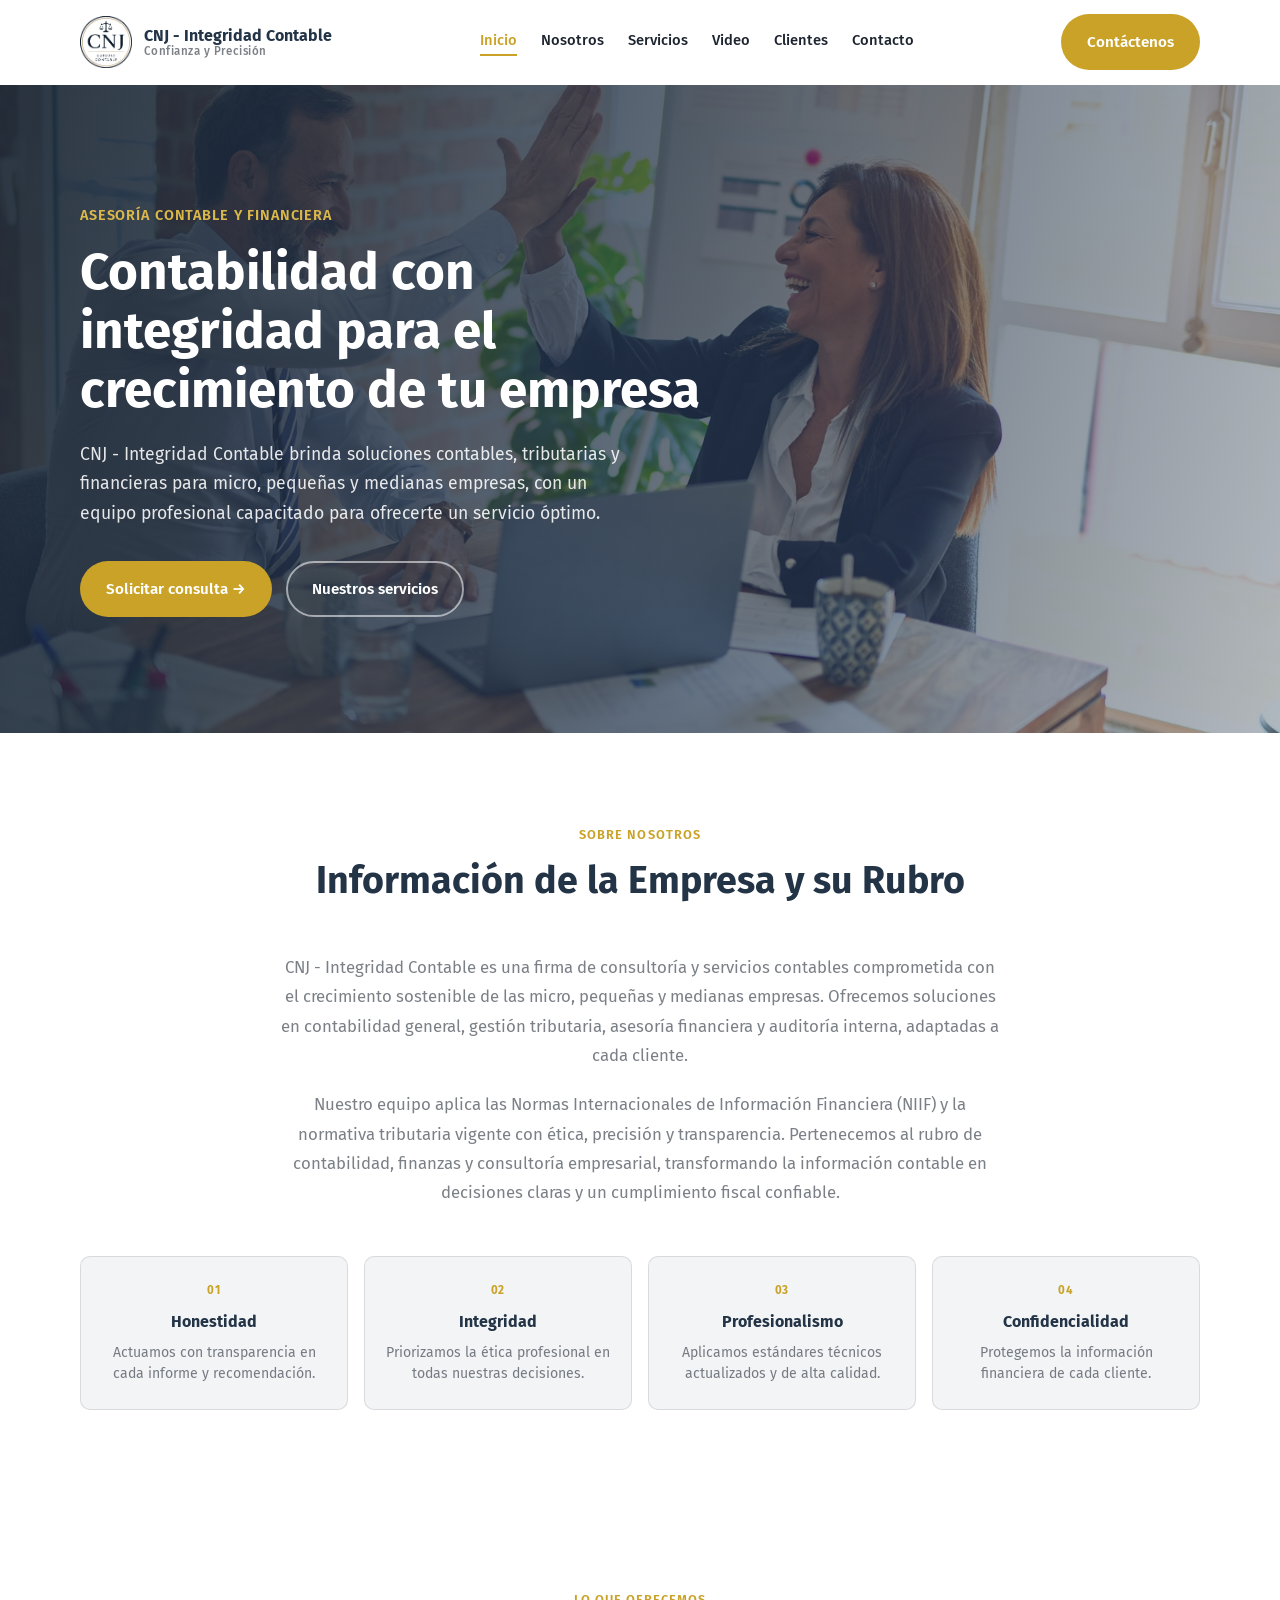
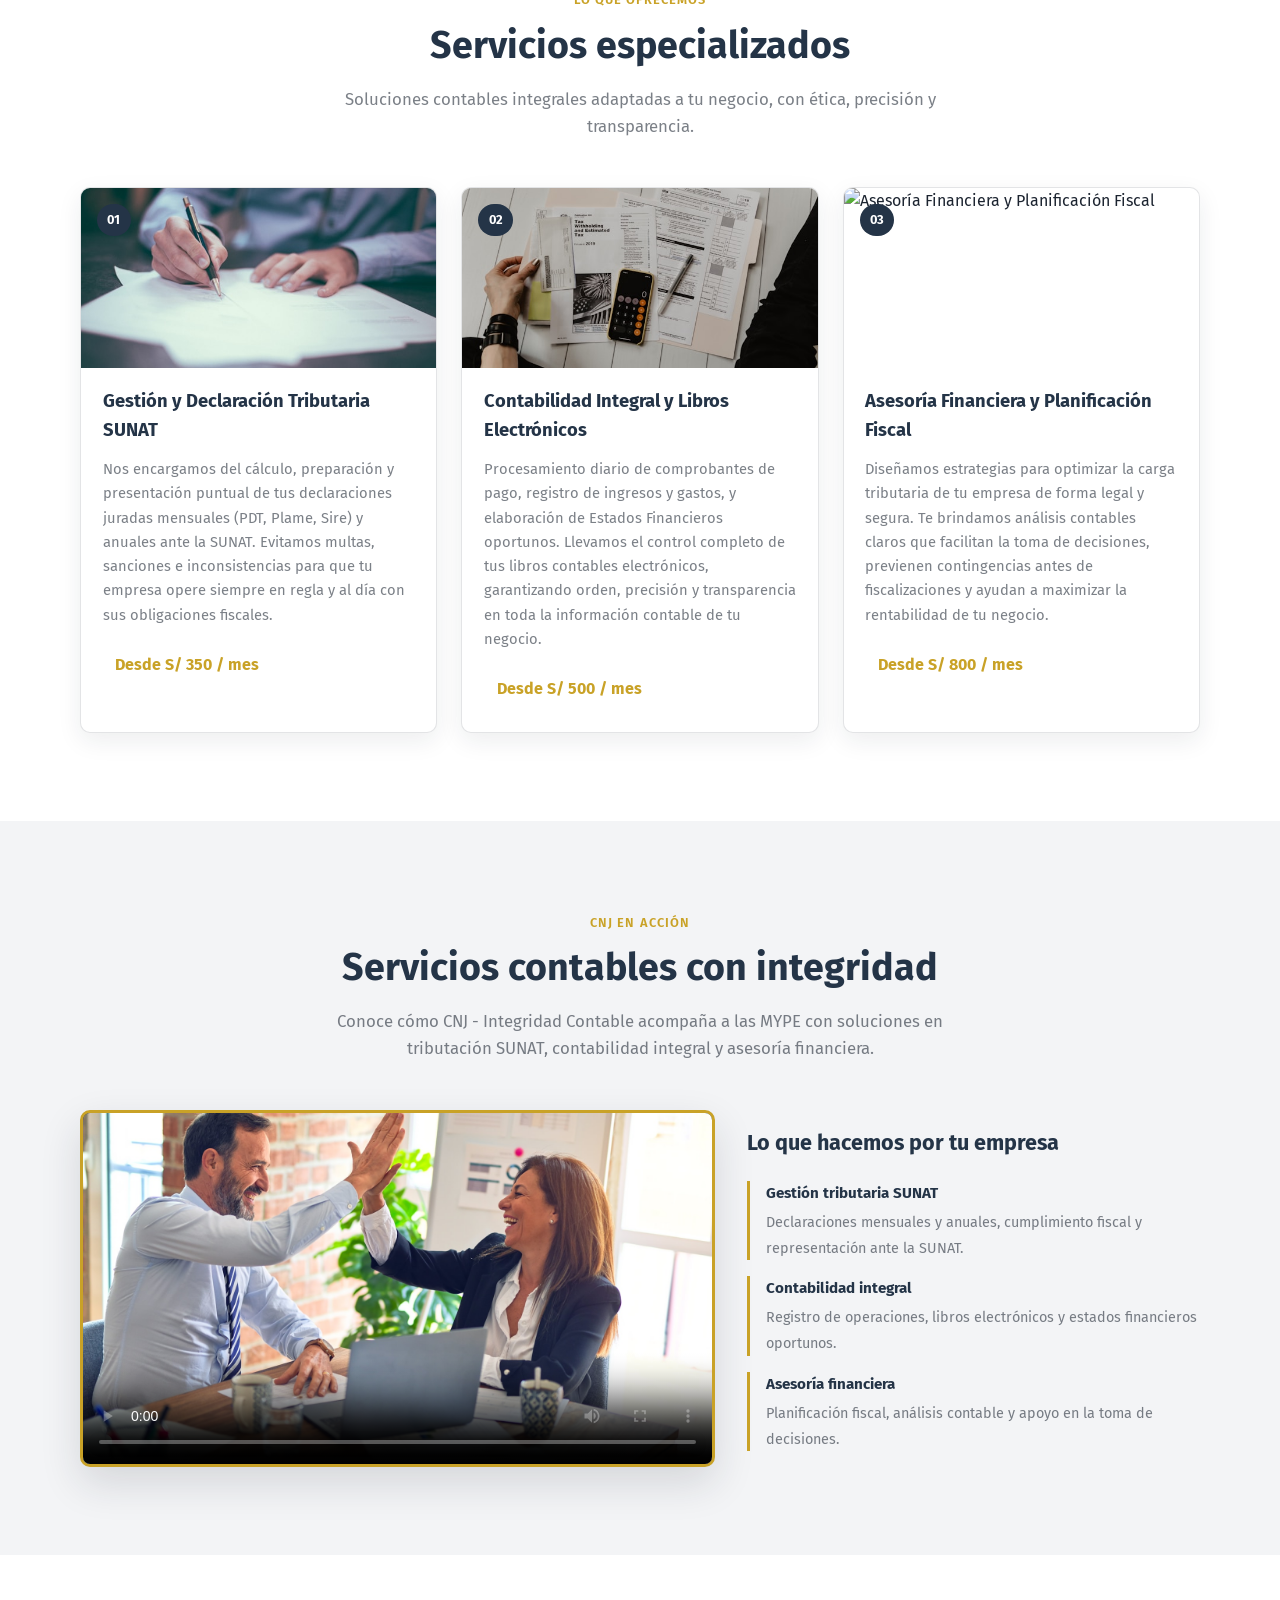
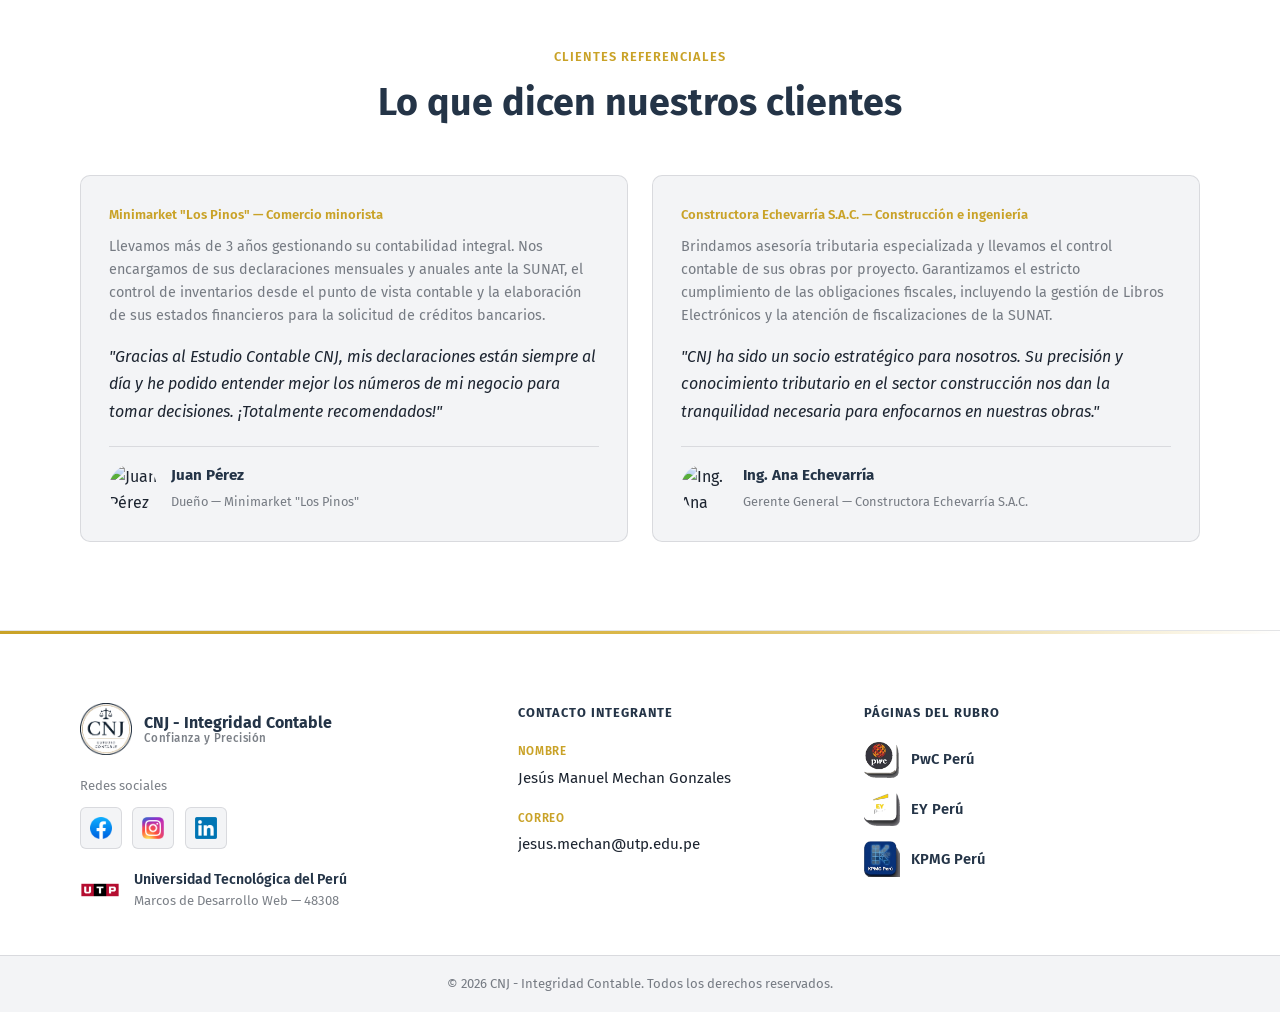
==== index.html @ 64032ef2 "feat: implement smooth scrolling to the 'inicio' section and adjust header structure for improved na" ====
<!DOCTYPE html>
<html lang="es">
<head>
  <meta charset="UTF-8">
  <meta name="viewport" content="width=device-width, initial-scale=1.0">
  <meta name="description" content="CNJ - Integridad Contable. Servicios de contabilidad, gestión tributaria SUNAT y asesoría financiera en Perú.">
  <title>CNJ - Integridad Contable | Confianza y Precisión</title>
  <link rel="icon" type="image/png" href="assets/logo3.png">
  <link rel="apple-touch-icon" href="assets/logo3.png">
  <link rel="preconnect" href="https://fonts.googleapis.com">
  <link rel="preconnect" href="https://fonts.gstatic.com" crossorigin>
  <link href="https://fonts.googleapis.com/css2?family=Fira+Sans:wght@400;500;600;700&display=swap" rel="stylesheet">
  <link rel="stylesheet" href="css/styles.css">
</head>
<body>

  <!-- Encabezado y Título Principal -->
  <header class="header">
    <div class="container header__inner">
      <a href="#inicio" class="logo">
        <img src="assets/logo3.png" alt="Logo CNJ Integridad Contable" class="logo__img">
        <div class="logo__text">
          <span class="logo__name">CNJ - Integridad Contable</span>
          <span class="logo__tagline">Confianza y Precisión</span>
        </div>
      </a>

      <nav class="nav" id="nav">
        <a href="#inicio" class="nav__link nav__link--active">Inicio</a>
        <a href="#empresa" class="nav__link">Nosotros</a>
        <a href="#servicios" class="nav__link">Servicios</a>
        <a href="#video" class="nav__link">Video</a>
        <a href="#clientes" class="nav__link">Clientes</a>
        <a href="#contacto" class="nav__link">Contacto</a>
      </nav>

      <div class="header__actions">
        <a href="#contacto" class="btn btn-cta">Contáctenos</a>
        <button class="menu-toggle" id="menuToggle" aria-label="Abrir menú" aria-expanded="false">
          <span></span><span></span>
        </button>
      </div>
    </div>
  </header>

  <!-- Portada Principal -->
  <section class="cover" id="inicio" aria-label="Portada principal">
    <div class="cover__bg">
      <img src="assets/portada.jpg" alt="Equipo profesional de CNJ - Integridad Contable" class="cover__image">
      <div class="cover__overlay"></div>
    </div>

    <div class="container cover__inner">
      <div class="cover__content">
        <p class="cover__eyebrow">Asesoría contable y financiera</p>
        <h1 class="cover__title">Contabilidad con integridad para el crecimiento de tu empresa</h1>
        <p class="cover__text">
          CNJ - Integridad Contable brinda soluciones contables, tributarias y financieras
          para micro, pequeñas y medianas empresas, con un equipo profesional capacitado
          para ofrecerte un servicio óptimo.
        </p>
        <div class="cover__actions">
          <a href="#contacto" class="btn btn-cta">Solicitar consulta →</a>
          <a href="#servicios" class="btn btn-ghost">Nuestros servicios</a>
        </div>
      </div>
    </div>
  </section>

  <!-- Información de la Empresa y su Rubro -->
  <section class="about" id="empresa">
    <div class="container">
      <header class="section-header">
        <span class="section-tag">Sobre nosotros</span>
        <h2 class="section-title">Información de la Empresa y su Rubro</h2>
      </header>

      <div class="about__intro">
        <p>
          CNJ - Integridad Contable es una firma de consultoría y servicios contables comprometida con el
          crecimiento sostenible de las micro, pequeñas y medianas empresas. Ofrecemos soluciones en
          contabilidad general, gestión tributaria, asesoría financiera y auditoría interna, adaptadas a
          cada cliente.
        </p>
        <p>
          Nuestro equipo aplica las Normas Internacionales de Información Financiera (NIIF) y la normativa
          tributaria vigente con ética, precisión y transparencia. Pertenecemos al rubro de contabilidad,
          finanzas y consultoría empresarial, transformando la información contable en decisiones claras
          y un cumplimiento fiscal confiable.
        </p>
      </div>

      <div class="about__values" aria-label="Valores de la empresa">
        <article class="about__value">
          <span class="about__value-num" aria-hidden="true">01</span>
          <h3>Honestidad</h3>
          <p>Actuamos con transparencia en cada informe y recomendación.</p>
        </article>
        <article class="about__value">
          <span class="about__value-num" aria-hidden="true">02</span>
          <h3>Integridad</h3>
          <p>Priorizamos la ética profesional en todas nuestras decisiones.</p>
        </article>
        <article class="about__value">
          <span class="about__value-num" aria-hidden="true">03</span>
          <h3>Profesionalismo</h3>
          <p>Aplicamos estándares técnicos actualizados y de alta calidad.</p>
        </article>
        <article class="about__value">
          <span class="about__value-num" aria-hidden="true">04</span>
          <h3>Confidencialidad</h3>
          <p>Protegemos la información financiera de cada cliente.</p>
        </article>
      </div>
    </div>
  </section>

  <!-- 3 Productos o Servicios -->
  <section class="services" id="servicios">
    <div class="container">
      <div class="section-header">
        <span class="section-tag">Lo que ofrecemos</span>
        <h2 class="section-title">Servicios especializados</h2>
        <p class="section-subtitle">
          Soluciones contables integrales adaptadas a tu negocio, con ética, precisión y transparencia.
        </p>
      </div>

      <div class="services__grid">
        <article class="service-card">
          <span class="service-card__number">01</span>
          <img src="assets/producto-1.jpg" alt="Gestión y Declaración Tributaria SUNAT" class="service-card__image">
          <h3 class="service-card__title">Gestión y Declaración Tributaria SUNAT</h3>
          <p class="service-card__desc">
            Nos encargamos del cálculo, preparación y presentación puntual de tus declaraciones juradas mensuales
            (PDT, Plame, Sire) y anuales ante la SUNAT. Evitamos multas, sanciones e inconsistencias para que tu
            empresa opere siempre en regla y al día con sus obligaciones fiscales.
          </p>
          <span class="service-card__price">Desde S/ 350 / mes</span>
        </article>

        <article class="service-card">
          <span class="service-card__number">02</span>
          <img src="assets/producto-2.jpg" alt="Contabilidad Integral y Libros Electrónicos" class="service-card__image">
          <h3 class="service-card__title">Contabilidad Integral y Libros Electrónicos</h3>
          <p class="service-card__desc">
            Procesamiento diario de comprobantes de pago, registro de ingresos y gastos, y elaboración de Estados
            Financieros oportunos. Llevamos el control completo de tus libros contables electrónicos, garantizando
            orden, precisión y transparencia en toda la información contable de tu negocio.
          </p>
          <span class="service-card__price">Desde S/ 500 / mes</span>
        </article>

        <article class="service-card">
          <span class="service-card__number">03</span>
          <img src="assets/producto-3.jpg" alt="Asesoría Financiera y Planificación Fiscal" class="service-card__image">
          <h3 class="service-card__title">Asesoría Financiera y Planificación Fiscal</h3>
          <p class="service-card__desc">
            Diseñamos estrategias para optimizar la carga tributaria de tu empresa de forma legal y segura. Te
            brindamos análisis contables claros que facilitan la toma de decisiones, previenen contingencias antes
            de fiscalizaciones y ayudan a maximizar la rentabilidad de tu negocio.
          </p>
          <span class="service-card__price">Desde S/ 800 / mes</span>
        </article>
      </div>
    </div>
  </section>

  <!-- Video institucional -->
  <section class="video-section" id="video">
    <div class="container">
      <div class="section-header">
        <span class="section-tag">CNJ en acción</span>
        <h2 class="section-title">Servicios contables con integridad</h2>
        <p class="section-subtitle">
          Conoce cómo CNJ - Integridad Contable acompaña a las MYPE con soluciones en tributación SUNAT,
          contabilidad integral y asesoría financiera.
        </p>
      </div>

      <div class="video-section__layout">
        <div class="video-section__player">
          <video
            class="video-section__video"
            controls
            playsinline
            preload="metadata"
            poster="assets/portada.jpg"
          >
            <source src="assets/video-cnj.mp4" type="video/mp4">
            Tu navegador no admite la reproducción de video.
          </video>
        </div>

        <div class="video-section__info">
          <h3>Lo que hacemos por tu empresa</h3>
          <ul class="video-section__list">
            <li>
              <strong>Gestión tributaria SUNAT</strong>
              <span>Declaraciones mensuales y anuales, cumplimiento fiscal y representación ante la SUNAT.</span>
            </li>
            <li>
              <strong>Contabilidad integral</strong>
              <span>Registro de operaciones, libros electrónicos y estados financieros oportunos.</span>
            </li>
            <li>
              <strong>Asesoría financiera</strong>
              <span>Planificación fiscal, análisis contable y apoyo en la toma de decisiones.</span>
            </li>
          </ul>
          <!-- <a href="#contacto" class="btn btn-cta">Solicitar asesoría →</a> -->
        </div>
      </div>
    </div>
  </section>

  <!-- Clientes Referenciales -->
  <section class="testimonials" id="clientes">
    <div class="container">
      <div class="section-header">
        <span class="section-tag">Clientes referenciales</span>
        <h2 class="section-title">Lo que dicen nuestros clientes</h2>
      </div>

      <div class="testimonials__grid">
        <article class="testimonial-card">
          <p class="testimonial-card__rubro">Minimarket "Los Pinos" — Comercio minorista</p>
          <p class="testimonial-card__desc">
            Llevamos más de 3 años gestionando su contabilidad integral. Nos encargamos de sus declaraciones mensuales
            y anuales ante la SUNAT, el control de inventarios desde el punto de vista contable y la elaboración de
            sus estados financieros para la solicitud de créditos bancarios.
          </p>
          <p class="testimonial-card__text">
            "Gracias al Estudio Contable CNJ, mis declaraciones están siempre al día y he podido entender mejor
            los números de mi negocio para tomar decisiones. ¡Totalmente recomendados!"
          </p>
          <div class="testimonial-card__footer">
            <img src="https://images.unsplash.com/photo-1507003211169-0a1dd7228f2d?w=100&h=100&fit=crop&crop=face" alt="Juan Pérez" class="testimonial-card__avatar">
            <div class="testimonial-card__info">
              <strong>Juan Pérez</strong>
              <span>Dueño — Minimarket "Los Pinos"</span>
            </div>
          </div>
        </article>

        <article class="testimonial-card">
          <p class="testimonial-card__rubro">Constructora Echevarría S.A.C. — Construcción e ingeniería</p>
          <p class="testimonial-card__desc">
            Brindamos asesoría tributaria especializada y llevamos el control contable de sus obras por proyecto.
            Garantizamos el estricto cumplimiento de las obligaciones fiscales, incluyendo la gestión de Libros
            Electrónicos y la atención de fiscalizaciones de la SUNAT.
          </p>
          <p class="testimonial-card__text">
            "CNJ ha sido un socio estratégico para nosotros. Su precisión y conocimiento tributario en el sector
            construcción nos dan la tranquilidad necesaria para enfocarnos en nuestras obras."
          </p>
          <div class="testimonial-card__footer">
            <img src="https://images.unsplash.com/photo-1573496359142-b8d87734a5a2?w=100&h=100&fit=crop&crop=face" alt="Ing. Ana Echevarría" class="testimonial-card__avatar">
            <div class="testimonial-card__info">
              <strong>Ing. Ana Echevarría</strong>
              <span>Gerente General — Constructora Echevarría S.A.C.</span>
            </div>
          </div>
        </article>
      </div>
    </div>
  </section>

  <!-- Footer — Pie de Página (3 columnas: redes+UTP | contacto integrante | 3 páginas rubro) -->
  <footer class="footer" id="contacto">
    <div class="container footer__main">
      <div class="footer__col">
        <a href="#inicio" class="logo footer__brand-logo">
          <img src="assets/logo3.png" alt="Logo CNJ" class="logo__img">
          <div class="logo__text">
            <span class="logo__name">CNJ - Integridad Contable</span>
            <span class="logo__tagline">Confianza y Precisión</span>
          </div>
        </a>

        <p class="footer__social-label">Redes sociales</p>
        <div class="footer__social">
          <a href="https://www.facebook.com/CNJIntegridadContable" target="_blank" rel="noopener noreferrer" class="footer__social-link" title="Facebook - CNJ Integridad Contable" aria-label="Facebook">
            <img src="assets/red-facebook.png" alt="" class="footer__social-logo">
          </a>
          <a href="https://www.instagram.com/cnjintegridadcontable" target="_blank" rel="noopener noreferrer" class="footer__social-link" title="Instagram - CNJ Integridad Contable" aria-label="Instagram">
            <img src="assets/red-instagram.png" alt="" class="footer__social-logo">
          </a>
          <a href="https://www.linkedin.com/company/cnj-integridad-contable" target="_blank" rel="noopener noreferrer" class="footer__social-link" title="LinkedIn - CNJ Integridad Contable" aria-label="LinkedIn">
            <img src="assets/red-linkedin.png" alt="" class="footer__social-logo">
          </a>
        </div>

        <a href="https://www.utp.edu.pe" target="_blank" rel="noopener noreferrer" class="footer__utp-inline">
          <img src="assets/logo_utp.png" alt="Logo Universidad Tecnológica del Perú">
          <span>
            <strong>Universidad Tecnológica del Perú</strong>
            Marcos de Desarrollo Web — 48308
          </span>
        </a>
      </div>

      <div class="footer__col">
        <h4 class="footer__heading">Contacto integrante</h4>
        <ul class="footer__contact">
          <li>
            <span class="footer__contact-label">Nombre</span>
            <span>Jesús Manuel Mechan Gonzales</span>
          </li>
          <li>
            <span class="footer__contact-label">Correo</span>
            <a href="mailto:jesus.mechan@utp.edu.pe">jesus.mechan@utp.edu.pe</a>
          </li>
        </ul>
      </div>

      <div class="footer__col">
        <h4 class="footer__heading">Páginas del rubro</h4>
        <div class="footer__rubro-logos">
          <a href="https://www.pwc.com/pe.html" target="_blank" rel="noopener noreferrer" class="footer__rubro-link">
            <img src="assets/logo_pwc.png" alt="Logo PwC Perú" class="footer__rubro-logo">
            <span>PwC Perú</span>
          </a>
          <a href="https://www.ey.com/es_pe" target="_blank" rel="noopener noreferrer" class="footer__rubro-link">
            <img src="assets/logo_ey.png" alt="Logo EY Perú" class="footer__rubro-logo">
            <span>EY Perú</span>
          </a>
          <a href="https://kpmg.com/pe/es/home.html" target="_blank" rel="noopener noreferrer" class="footer__rubro-link">
            <img src="assets/logo_kpmg.png" alt="Logo KPMG Perú" class="footer__rubro-logo">
            <span>KPMG Perú</span>
          </a>
        </div>
      </div>
    </div>

    <div class="footer__bottom">
      <div class="container footer__bottom-inner">
        <p>&copy; 2026 CNJ - Integridad Contable. Todos los derechos reservados.</p>
      </div>
    </div>
  </footer>

  <a href="#inicio" class="back-to-top" id="backToTop" aria-label="Volver al inicio" title="Volver al inicio">
    <svg width="22" height="22" viewBox="0 0 24 24" fill="none" aria-hidden="true">
      <path d="M12 19V5M12 5l-6 6M12 5l6 6" stroke="currentColor" stroke-width="2.2" stroke-linecap="round" stroke-linejoin="round"/>
    </svg>
  </a>

  <script src="js/main.js"></script>
</body>
</html>
---- css/styles.css ----
:root {
  --navy: #243447;
  --gold: #c9a227;
  --gold-700: #a6851c;
  --gold-light: #dbb84a;
  --gray: #f3f4f6;
  --ink: #1c2430;
  --muted: rgba(28, 36, 48, 0.58);
  --border: rgba(28, 36, 48, 0.12);
  --white: #ffffff;
  --radius: 10px;
  --radius-sm: 6px;
  --shadow: 0 8px 24px rgba(26, 37, 51, 0.08);
  --shadow-lg: 0 16px 40px rgba(26, 37, 51, 0.14);
  --font: "Fira Sans", system-ui, -apple-system, sans-serif;
  --ease-out: cubic-bezier(0.22, 1, 0.36, 1);
  --duration: 0.55s;
  --lift: transform 0.35s var(--ease-out), box-shadow 0.35s var(--ease-out), border-color 0.35s var(--ease-out);
}

*, *::before, *::after { box-sizing: border-box; margin: 0; padding: 0; }

html { scroll-behavior: smooth; background: var(--white); }

body {
  font-family: var(--font);
  color: var(--ink);
  background: var(--white);
  line-height: 1.6;
  -webkit-font-smoothing: antialiased;
}

img { max-width: 100%; height: auto; display: block; }
a { text-decoration: none; color: inherit; transition: color 0.2s, background 0.2s, transform 0.2s; }
ul { list-style: none; }

section[id],
footer[id] {
  scroll-margin-top: 5.5rem;
}

.container { width: min(1120px, 92%); margin-inline: auto; }

.section-tag {
  display: inline-block;
  font-size: 0.8rem;
  font-weight: 600;
  letter-spacing: 0.08em;
  text-transform: uppercase;
  color: var(--gold);
  margin-bottom: 0.75rem;
}

.section-title {
  font-size: clamp(1.75rem, 3vw, 2.35rem);
  font-weight: 700;
  color: var(--navy);
  line-height: 1.25;
  margin-bottom: 1rem;
}

.section-subtitle { font-size: 1.05rem; color: var(--muted); max-width: 640px; margin-inline: auto; }
.section-header { text-align: center; margin-bottom: 3rem; }

.about, .services, .testimonials { padding: 5.5rem 0; background: var(--white); }
.video-section { padding: 5.5rem 0; background: var(--gray); }

.btn {
  display: inline-flex;
  align-items: center;
  justify-content: center;
  gap: 0.5rem;
  padding: 0.85rem 1.5rem;
  border-radius: 999px;
  font-weight: 600;
  font-size: 0.95rem;
  border: 2px solid transparent;
  cursor: pointer;
}

.btn-cta { background: var(--gold); color: var(--white); }
.btn-ghost { background: transparent; color: var(--white); border-color: rgba(255, 255, 255, 0.55); }
.btn-cta:hover { background: var(--gold-700); transform: translateY(-2px); box-shadow: 0 8px 20px rgba(201, 162, 39, 0.35); }
.btn-ghost:hover { background: rgba(255, 255, 255, 0.12); transform: translateY(-2px); }

@keyframes fadeInUp {
  from { opacity: 0; transform: translateY(28px); }
  to { opacity: 1; transform: translateY(0); }
}

@keyframes kenBurns {
  from { transform: scale(1); }
  to { transform: scale(1.06); }
}

.reveal {
  opacity: 0;
  transform: translateY(28px);
  transition: opacity var(--duration) var(--ease-out), transform var(--duration) var(--ease-out);
}

.reveal.is-visible { opacity: 1; transform: translateY(0); }

.about__values .about__value:nth-child(2) { transition-delay: 0.08s; }
.about__values .about__value:nth-child(3) { transition-delay: 0.16s; }
.about__values .about__value:nth-child(4) { transition-delay: 0.24s; }
.services__grid .service-card:nth-child(2) { transition-delay: 0.1s; }
.services__grid .service-card:nth-child(3) { transition-delay: 0.2s; }
.testimonials__grid .testimonial-card:nth-child(2) { transition-delay: 0.12s; }
.video-section__info { transition-delay: 0.15s; }

@media (prefers-reduced-motion: reduce) {
  html { scroll-behavior: auto; }
  .reveal { opacity: 1; transform: none; transition: none; }
  .cover__image, .cover__content > *, .header { animation: none !important; transition: none !important; }
}

.header {
  position: sticky;
  top: 0;
  z-index: 100;
  background: rgba(255, 255, 255, 0.92);
  backdrop-filter: blur(10px);
  border-bottom: 1px solid transparent;
  transition: box-shadow 0.3s var(--ease-out), border-color 0.3s var(--ease-out), background 0.3s var(--ease-out);
}

.header--scrolled { border-bottom-color: var(--border); box-shadow: var(--shadow); }

.header__inner,
.logo,
.nav,
.header__actions,
.cover__actions,
.testimonial-card__footer,
.footer__social,
.footer__utp-inline,
.footer__rubro-link,
.back-to-top,
.footer__bottom-inner {
  display: flex;
  align-items: center;
}

.header__inner { justify-content: space-between; gap: 1.5rem; padding: 0.9rem 0; }
.logo { gap: 0.75rem; flex-shrink: 0; }

.logo__img {
  width: 52px;
  height: 52px;
  object-fit: contain;
  border-radius: 8px;
  transition: transform 0.3s var(--ease-out);
}

.logo:hover .logo__img { transform: scale(1.05); }
.logo__text { display: flex; flex-direction: column; line-height: 1.2; }
.logo__name { font-size: 1rem; font-weight: 700; color: var(--navy); }
.logo__tagline { font-size: 0.72rem; font-weight: 500; color: var(--muted); letter-spacing: 0.04em; }

.nav { gap: 1.5rem; }

.nav__link {
  position: relative;
  font-size: 0.92rem;
  font-weight: 500;
  color: var(--ink);
  padding-bottom: 0.2rem;
}

.nav__link::after {
  content: "";
  position: absolute;
  left: 0;
  bottom: 0;
  width: 100%;
  height: 2px;
  background: var(--gold);
  transform: scaleX(0);
  transform-origin: right;
  transition: transform 0.3s var(--ease-out);
}

.nav__link:hover,
.nav__link--active { color: var(--gold); }

.nav__link:hover::after,
.nav__link--active::after { transform: scaleX(1); transform-origin: left; }

.header__actions { gap: 0.75rem; }

.menu-toggle {
  display: none;
  width: 42px;
  height: 42px;
  border: 1px solid var(--border);
  border-radius: 8px;
  background: var(--white);
  padding: 0.7rem;
  flex-direction: column;
  justify-content: center;
  gap: 6px;
  cursor: pointer;
}

.menu-toggle span {
  display: block;
  height: 2px;
  width: 100%;
  background: var(--navy);
  transition: transform 0.3s var(--ease-out), opacity 0.2s;
  transform-origin: center;
}

.menu-toggle.is-open span:first-child { transform: translateY(4px) rotate(45deg); }
.menu-toggle.is-open span:last-child { transform: translateY(-4px) rotate(-45deg); }

.cover {
  position: relative;
  min-height: clamp(480px, 72vh, 680px);
  display: flex;
  align-items: center;
  overflow: hidden;
}

.cover__bg,
.cover__overlay { position: absolute; inset: 0; }

.cover__image {
  width: 100%;
  height: 100%;
  object-fit: cover;
  object-position: center right;
  animation: kenBurns 18s ease-in-out infinite alternate;
}

.cover__overlay {
  background: linear-gradient(105deg, rgba(26, 37, 51, 0.92) 0%, rgba(36, 52, 71, 0.78) 42%, rgba(36, 52, 71, 0.35) 100%);
}

.cover__inner { position: relative; z-index: 1; padding-block: 5rem; }
.cover__content { max-width: 620px; }

.cover__eyebrow {
  display: inline-block;
  color: var(--gold-light);
  font-weight: 600;
  font-size: 0.9rem;
  letter-spacing: 0.06em;
  text-transform: uppercase;
  margin-bottom: 1rem;
}

.cover__title {
  font-size: clamp(2rem, 4.5vw, 3.2rem);
  font-weight: 700;
  color: var(--white);
  line-height: 1.15;
  margin-bottom: 1.25rem;
}

.cover__text {
  font-size: 1.1rem;
  color: rgba(255, 255, 255, 0.88);
  line-height: 1.7;
  margin-bottom: 2rem;
  max-width: 540px;
}

.cover__content > :nth-child(1) { animation: fadeInUp 0.8s var(--ease-out) both; }
.cover__content > :nth-child(2) { animation: fadeInUp 0.8s var(--ease-out) 0.12s both; }
.cover__content > :nth-child(3) { animation: fadeInUp 0.8s var(--ease-out) 0.24s both; }
.cover__content > :nth-child(4) { animation: fadeInUp 0.8s var(--ease-out) 0.36s both; }

.cover__actions { flex-wrap: wrap; gap: 0.85rem; }

.about__intro {
  max-width: 720px;
  margin: 0 auto 3rem;
  display: grid;
  gap: 1.25rem;
  text-align: center;
}

.about__intro p { font-size: 1.05rem; line-height: 1.75; color: var(--muted); }

.about__values,
.services__grid,
.testimonials__grid {
  display: grid;
  gap: 1rem;
}

.about__values { grid-template-columns: repeat(4, 1fr); }
.services__grid { grid-template-columns: repeat(3, 1fr); gap: 1.5rem; }
.testimonials__grid { grid-template-columns: repeat(2, 1fr); gap: 1.5rem; }

.about__value,
.service-card,
.testimonial-card {
  border: 1px solid var(--border);
  border-radius: var(--radius);
  transition: var(--lift);
}

.about__value {
  background: var(--gray);
  padding: 1.5rem 1.25rem;
  text-align: center;
}

.about__value:hover,
.testimonial-card:hover,
.video-section__player:hover {
  transform: translateY(-4px);
  box-shadow: var(--shadow);
}

.about__value:hover { border-color: rgba(201, 162, 39, 0.35); }
.testimonial-card:hover { border-color: rgba(201, 162, 39, 0.3); }

.about__value-num {
  display: block;
  font-size: 0.72rem;
  font-weight: 700;
  letter-spacing: 0.08em;
  color: var(--gold);
  margin-bottom: 0.6rem;
}

.about__value h3 { font-size: 1rem; color: var(--navy); font-weight: 700; margin-bottom: 0.45rem; }
.about__value p { font-size: 0.88rem; line-height: 1.55; color: var(--muted); }

.service-card {
  position: relative;
  background: var(--white);
  overflow: hidden;
  box-shadow: var(--shadow);
}

.service-card:hover {
  transform: translateY(-6px);
  box-shadow: var(--shadow-lg);
  border-color: rgba(201, 162, 39, 0.25);
}

.service-card__number {
  position: absolute;
  top: 1rem;
  left: 1rem;
  z-index: 2;
  background: var(--navy);
  color: var(--white);
  font-size: 0.8rem;
  font-weight: 700;
  padding: 0.35rem 0.65rem;
  border-radius: 999px;
}

.service-card__image {
  width: 100%;
  height: 180px;
  object-fit: cover;
  transition: transform 0.5s var(--ease-out);
}

.service-card:hover .service-card__image { transform: scale(1.06); }

.service-card__title,
.service-card__desc,
.service-card__price { margin-inline: 1.35rem; }

.service-card__title {
  margin-top: 1.15rem;
  font-size: 1.15rem;
  font-weight: 700;
  color: var(--navy);
  margin-bottom: 0.7rem;
}

.service-card__desc { font-size: 0.92rem; color: var(--muted); margin-bottom: 1.15rem; line-height: 1.65; }

.service-card__price {
  display: inline-block;
  margin-bottom: 1.5rem;
  font-size: 1rem;
  font-weight: 700;
  color: var(--gold);
  padding: 0.4rem 0.8rem;
  border-radius: var(--radius-sm);
}

.video-section__layout {
  display: grid;
  grid-template-columns: 1.4fr 1fr;
  gap: 2rem;
  align-items: center;
}

.video-section__player {
  position: relative;
  width: 100%;
  aspect-ratio: 16 / 9;
  overflow: hidden;
  border: 3px solid var(--gold);
  border-radius: var(--radius);
  box-shadow: var(--shadow-lg);
  background: var(--navy);
  transition: transform 0.35s var(--ease-out), box-shadow 0.35s var(--ease-out), border-color 0.35s var(--ease-out);
}

.video-section__player:hover {
  box-shadow: 0 20px 48px rgba(26, 37, 51, 0.18);
  border-color: var(--gold-light);
}

.video-section__video {
  position: absolute;
  inset: 0;
  width: 100%;
  height: 100%;
  border: 0;
  object-fit: cover;
  background: var(--navy);
}

.video-section__info h3 { font-size: 1.35rem; color: var(--navy); margin-bottom: 1.25rem; }
.video-section__list { display: grid; gap: 1rem; }

.video-section__list li {
  padding-left: 1rem;
  border-left: 3px solid var(--gold);
  transition: transform 0.3s var(--ease-out), border-color 0.3s;
}

.video-section__list li:hover { transform: translateX(6px); border-left-color: var(--gold-700); }
.video-section__list strong { display: block; font-size: 0.95rem; color: var(--navy); margin-bottom: 0.25rem; }
.video-section__list span { font-size: 0.9rem; color: var(--muted); line-height: 1.55; }

.testimonial-card { background: var(--gray); padding: 1.75rem; }
.testimonial-card__rubro { font-size: 0.82rem; color: var(--gold); font-weight: 600; margin-bottom: 0.65rem; }
.testimonial-card__desc { font-size: 0.9rem; color: var(--muted); margin-bottom: 1rem; line-height: 1.6; }
.testimonial-card__text { font-size: 1rem; color: var(--ink); font-style: italic; margin-bottom: 1.35rem; line-height: 1.7; }
.testimonial-card__footer { gap: 0.9rem; padding-top: 1rem; border-top: 1px solid var(--border); }
.testimonial-card__avatar { width: 48px; height: 48px; border-radius: 50%; object-fit: cover; }
.testimonial-card__info strong { display: block; font-size: 0.95rem; color: var(--navy); }
.testimonial-card__info span { font-size: 0.8rem; color: var(--muted); }

.footer {
  background: var(--white);
  padding: 4.5rem 0 0;
  border-top: 1px solid var(--border);
  position: relative;
}

.footer::before {
  content: "";
  position: absolute;
  top: 0;
  left: 0;
  right: 0;
  height: 3px;
  background: linear-gradient(90deg, var(--gold) 0%, var(--gold-light) 50%, transparent 100%);
}

.footer__main {
  display: grid;
  grid-template-columns: 1.3fr 1fr 1.1fr;
  gap: 2.5rem;
  padding-bottom: 2.75rem;
}

.footer__brand-logo { margin-bottom: 1.25rem; }
.footer__social-label { font-size: 0.82rem; color: var(--muted); margin-bottom: 0.65rem; }
.footer__social { gap: 0.65rem; margin-bottom: 1.35rem; }

.footer__social-link {
  display: flex;
  align-items: center;
  justify-content: center;
  width: 42px;
  height: 42px;
  background: var(--gray);
  border: 1px solid var(--border);
  border-radius: var(--radius-sm);
  transition: border-color 0.2s, transform 0.2s, box-shadow 0.2s, background 0.2s;
}

.footer__social-link:hover {
  background: var(--white);
  border-color: var(--gold);
  transform: translateY(-2px);
  box-shadow: var(--shadow);
}

.footer__social-logo { width: 22px; height: 22px; object-fit: contain; }
.footer__utp-inline { gap: 0.85rem; transition: opacity 0.2s; }
.footer__utp-inline:hover { opacity: 0.85; }
.footer__utp-inline img { width: 40px; height: 40px; object-fit: contain; flex-shrink: 0; }
.footer__utp-inline span { display: grid; gap: 0.15rem; font-size: 0.82rem; line-height: 1.4; color: var(--muted); }
.footer__utp-inline strong { color: var(--navy); font-weight: 600; font-size: 0.88rem; }

.footer__heading {
  font-size: 0.8rem;
  font-weight: 700;
  letter-spacing: 0.08em;
  text-transform: uppercase;
  color: var(--navy);
  margin-bottom: 1.15rem;
}

.footer__contact { display: grid; gap: 1.15rem; }

.footer__contact-label {
  display: block;
  font-size: 0.72rem;
  font-weight: 600;
  letter-spacing: 0.06em;
  text-transform: uppercase;
  color: var(--gold);
  margin-bottom: 0.25rem;
}

.footer__contact a,
.footer__contact span:not(.footer__contact-label) { font-size: 0.95rem; line-height: 1.4; }
.footer__contact a:hover { color: var(--gold); }

.footer__rubro-logos { display: flex; flex-direction: column; align-items: flex-start; gap: 0.85rem; }
.footer__rubro-link { gap: 0.7rem; font-size: 0.92rem; font-weight: 600; color: var(--navy); transition: color 0.2s, transform 0.25s var(--ease-out); }
.footer__rubro-link:hover { color: var(--gold); transform: translateX(4px); }
.footer__rubro-logo { width: 36px; height: 36px; object-fit: contain; flex-shrink: 0; }

.footer__bottom { border-top: 1px solid var(--border); background: var(--gray); }
.footer__bottom-inner { justify-content: center; padding: 1.1rem 0; }
.footer__bottom p { font-size: 0.82rem; color: var(--muted); text-align: center; }

.back-to-top {
  position: fixed;
  right: 1.35rem;
  bottom: 1.35rem;
  z-index: 90;
  width: 48px;
  height: 48px;
  justify-content: center;
  background: var(--navy);
  color: var(--white);
  border: 2px solid var(--gold);
  border-radius: 50%;
  box-shadow: var(--shadow-lg);
  opacity: 0;
  visibility: hidden;
  pointer-events: none;
  transform: translateY(12px);
  transition: opacity 0.25s, visibility 0.25s, transform 0.25s, background 0.2s;
}

.back-to-top.is-visible { opacity: 1; visibility: visible; pointer-events: auto; transform: translateY(0); }
.back-to-top:hover,
.back-to-top.is-visible:hover { background: var(--gold); color: var(--navy); transform: translateY(-3px); }

@media (max-width: 1024px) {
  .services__grid { grid-template-columns: 1fr 1fr; }
  .about__values { grid-template-columns: repeat(2, 1fr); }
  .video-section__layout { grid-template-columns: 1fr; }
  .footer__main { grid-template-columns: 1fr 1fr; gap: 2.25rem; }
  .footer__main .footer__col:first-child { grid-column: 1 / -1; }
}

@media (max-width: 768px) {
  .nav { display: none; }

  .nav--open {
    display: flex;
    flex-direction: column;
    position: absolute;
    top: 100%;
    left: 0;
    right: 0;
    background: rgba(255, 255, 255, 0.98);
    backdrop-filter: blur(10px);
    padding: 1.25rem;
    border-bottom: 1px solid var(--border);
    box-shadow: var(--shadow);
    animation: fadeInUp 0.35s var(--ease-out) both;
  }

  .menu-toggle { display: flex; }
  .services__grid,
  .testimonials__grid { grid-template-columns: 1fr; }
  .footer__main { grid-template-columns: 1fr; gap: 2rem; }
  .footer__main .footer__col:first-child { grid-column: auto; }
  .about, .services, .testimonials, .video-section { padding: 4.5rem 0; }
  .about__intro { margin-bottom: 2.25rem; }
  .cover { min-height: 520px; }
  .cover__overlay { background: linear-gradient(180deg, rgba(26, 37, 51, 0.9) 0%, rgba(36, 52, 71, 0.75) 100%); }
  .cover__actions { flex-direction: column; align-items: stretch; }
  .cover__actions .btn { width: 100%; }
}

@media (max-width: 480px) {
  .about__intro p { font-size: 1rem; }
  .about__values { grid-template-columns: 1fr; }
  .header__actions .btn-cta { display: none; }
}
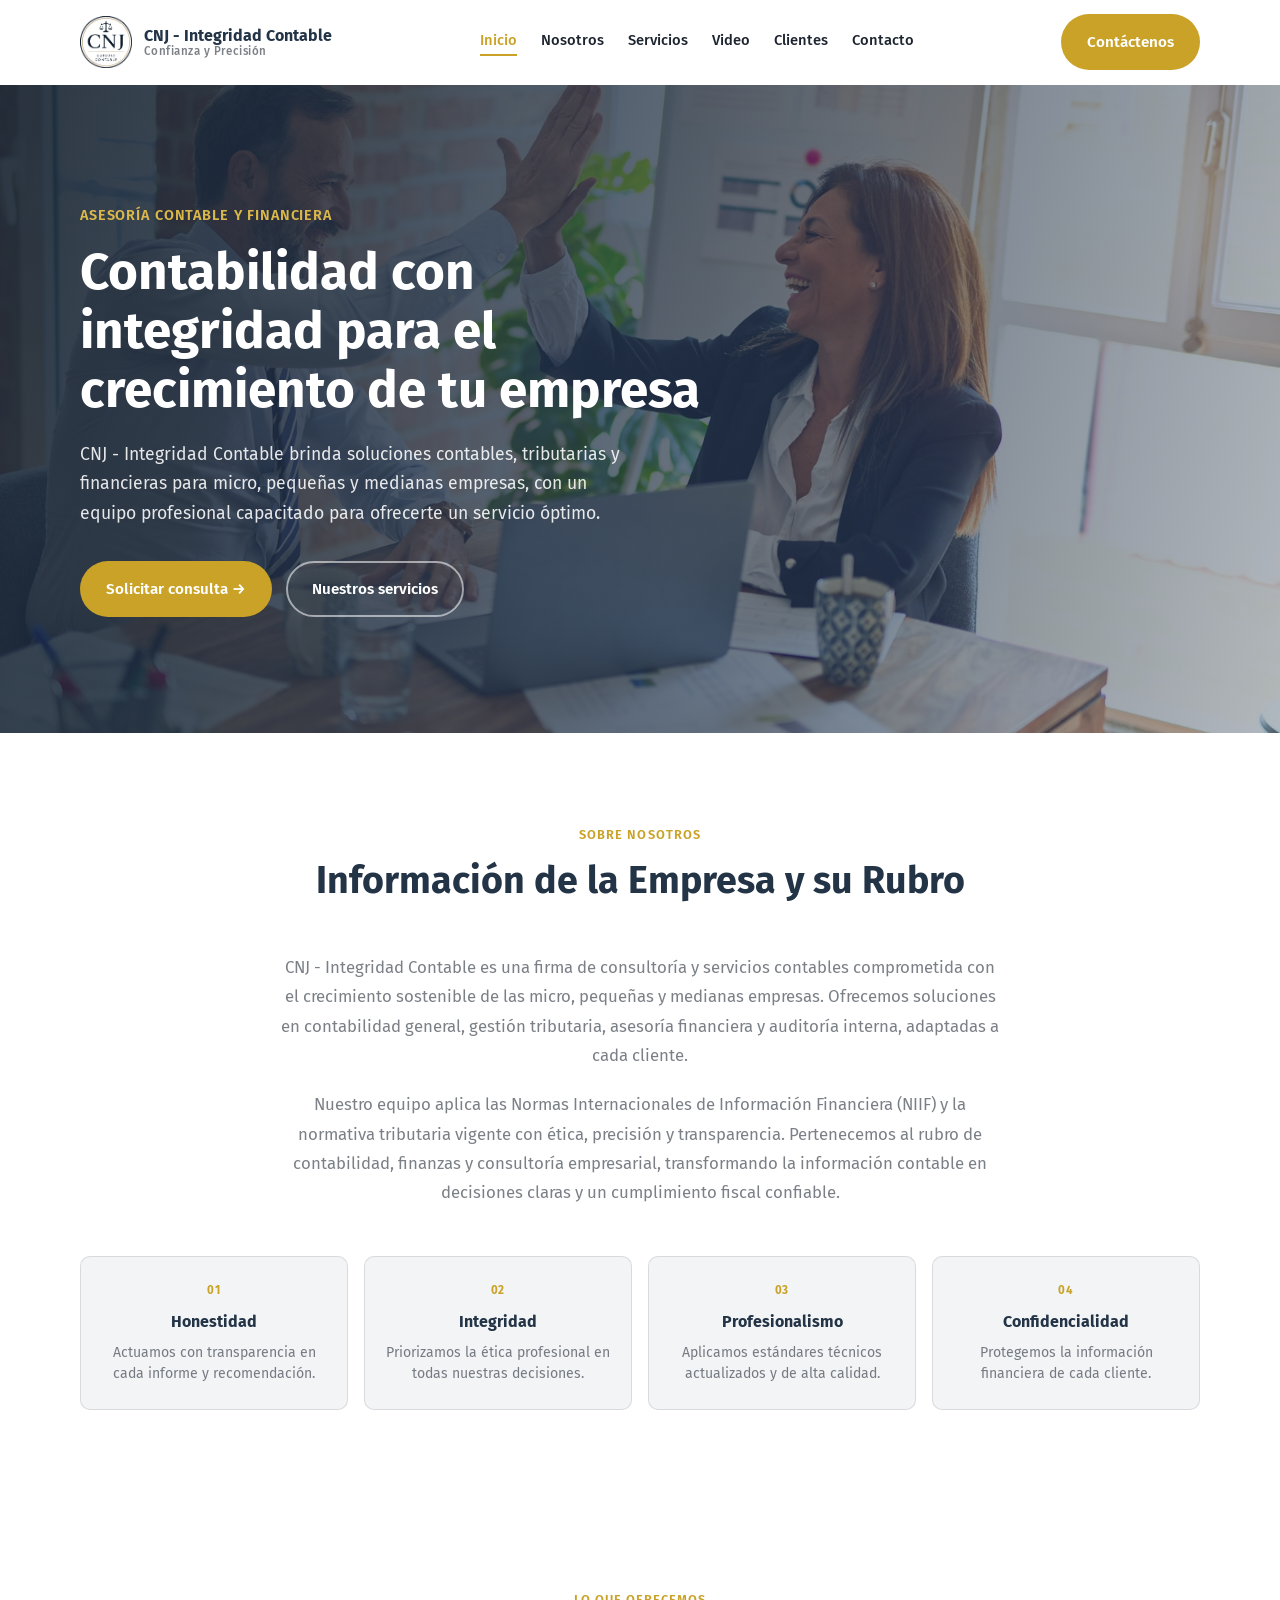
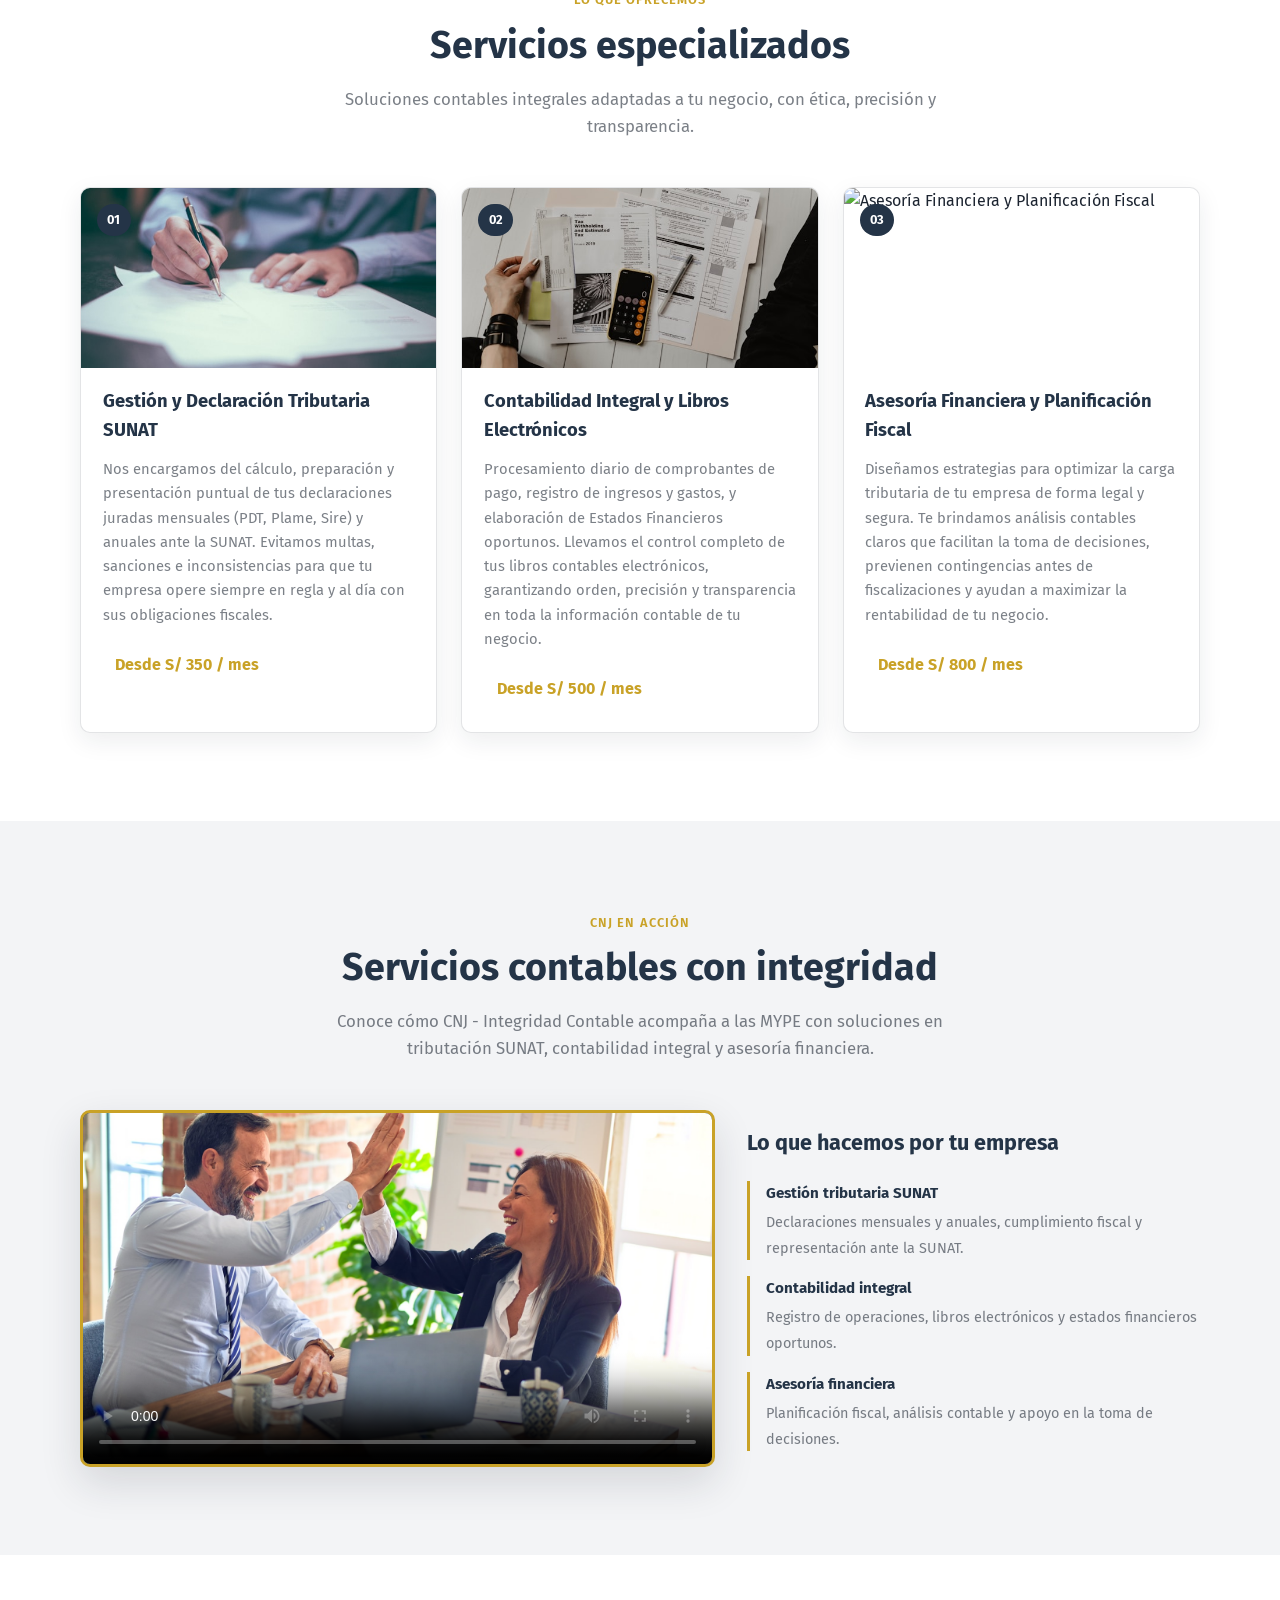
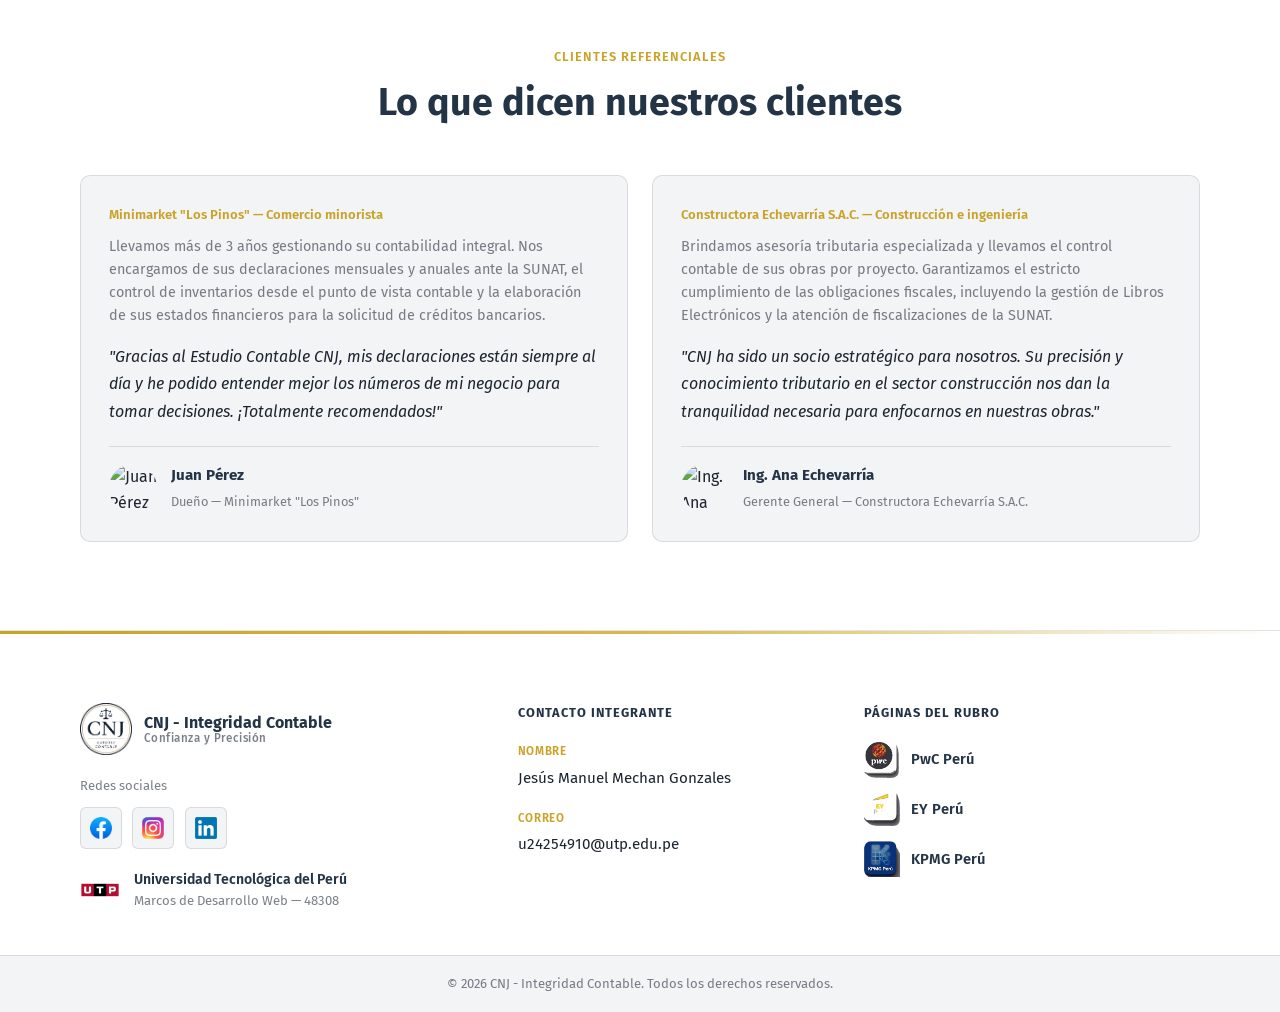
==== commit 4c33dad4: "feat: enhance SEO and accessibility by updating meta tags, adding structured data, and improving ima" ====
--- a/index.html
+++ b/index.html
@@ -3,16 +3,55 @@
 <head>
   <meta charset="UTF-8">
   <meta name="viewport" content="width=device-width, initial-scale=1.0">
-  <meta name="description" content="CNJ - Integridad Contable. Servicios de contabilidad, gestión tributaria SUNAT y asesoría financiera en Perú.">
+  <meta name="description" content="CNJ - Integridad Contable ofrece servicios de contabilidad, gestión tributaria SUNAT, libros electrónicos y asesoría financiera para MYPE en Perú.">
+  <meta name="robots" content="index, follow, max-image-preview:large, max-snippet:-1, max-video-preview:-1">
+  <meta name="author" content="Jesús Manuel Mechan Gonzales">
+  <meta name="theme-color" content="#243447">
+  <meta name="format-detection" content="telephone=no, address=no, email=no">
   <title>CNJ - Integridad Contable | Confianza y Precisión</title>
+  <meta property="og:locale" content="es_PE">
+  <meta property="og:type" content="website">
+  <meta property="og:title" content="CNJ - Integridad Contable | Confianza y Precisión">
+  <meta property="og:description" content="Servicios contables, tributarios y financieros para micro, pequeñas y medianas empresas en Perú.">
+  <meta property="og:image" content="assets/portada.jpg">
+  <meta property="og:image:alt" content="Equipo profesional de CNJ Integridad Contable">
+  <meta property="og:site_name" content="CNJ - Integridad Contable">
+  <meta name="twitter:card" content="summary_large_image">
+  <meta name="twitter:title" content="CNJ - Integridad Contable | Confianza y Precisión">
+  <meta name="twitter:description" content="Soluciones en contabilidad, gestión tributaria SUNAT y asesoría financiera para empresas en Perú.">
+  <meta name="twitter:image" content="assets/portada.jpg">
   <link rel="icon" type="image/png" href="assets/logo3.png">
   <link rel="apple-touch-icon" href="assets/logo3.png">
   <link rel="preconnect" href="https://fonts.googleapis.com">
   <link rel="preconnect" href="https://fonts.gstatic.com" crossorigin>
   <link href="https://fonts.googleapis.com/css2?family=Fira+Sans:wght@400;500;600;700&display=swap" rel="stylesheet">
   <link rel="stylesheet" href="css/styles.css">
+  <script type="application/ld+json">
+    {
+      "@context": "https://schema.org",
+      "@type": "AccountingService",
+      "name": "CNJ - Integridad Contable",
+      "description": "Firma de servicios contables, tributarios y financieros para micro, pequeñas y medianas empresas en Perú.",
+      "image": "assets/portada.jpg",
+      "logo": "assets/logo3.png",
+      "email": "u24254910@utp.edu.pe",
+      "areaServed": "Perú",
+      "slogan": "Confianza y Precisión",
+      "serviceType": [
+        "Gestión y Declaración Tributaria SUNAT",
+        "Contabilidad Integral y Libros Electrónicos",
+        "Asesoría Financiera y Planificación Fiscal"
+      ],
+      "sameAs": [
+        "https://www.facebook.com/CNJIntegridadContable",
+        "https://www.instagram.com/cnjintegridadcontable",
+        "https://www.linkedin.com/company/cnj-integridad-contable"
+      ]
+    }
+  </script>
 </head>
 <body>
+  <a href="#contenido-principal" class="sr-only">Saltar al contenido principal</a>
 
   <!-- Encabezado y Título Principal -->
   <header class="header">
@@ -43,10 +82,11 @@
     </div>
   </header>
 
+  <main id="contenido-principal">
   <!-- Portada Principal -->
   <section class="cover" id="inicio" aria-label="Portada principal">
     <div class="cover__bg">
-      <img src="assets/portada.jpg" alt="Equipo profesional de CNJ - Integridad Contable" class="cover__image">
+      <img src="assets/portada.jpg" alt="Equipo profesional de CNJ - Integridad Contable" class="cover__image" fetchpriority="high">
       <div class="cover__overlay"></div>
     </div>
 
@@ -129,7 +169,7 @@
       <div class="services__grid">
         <article class="service-card">
           <span class="service-card__number">01</span>
-          <img src="assets/producto-1.jpg" alt="Gestión y Declaración Tributaria SUNAT" class="service-card__image">
+          <img src="assets/producto-1.jpg" alt="Gestión y Declaración Tributaria SUNAT" class="service-card__image" loading="lazy" decoding="async">
           <h3 class="service-card__title">Gestión y Declaración Tributaria SUNAT</h3>
           <p class="service-card__desc">
             Nos encargamos del cálculo, preparación y presentación puntual de tus declaraciones juradas mensuales
@@ -141,7 +181,7 @@
 
         <article class="service-card">
           <span class="service-card__number">02</span>
-          <img src="assets/producto-2.jpg" alt="Contabilidad Integral y Libros Electrónicos" class="service-card__image">
+          <img src="assets/producto-2.jpg" alt="Contabilidad Integral y Libros Electrónicos" class="service-card__image" loading="lazy" decoding="async">
           <h3 class="service-card__title">Contabilidad Integral y Libros Electrónicos</h3>
           <p class="service-card__desc">
             Procesamiento diario de comprobantes de pago, registro de ingresos y gastos, y elaboración de Estados
@@ -153,7 +193,7 @@
 
         <article class="service-card">
           <span class="service-card__number">03</span>
-          <img src="assets/producto-3.jpg" alt="Asesoría Financiera y Planificación Fiscal" class="service-card__image">
+          <img src="assets/producto-3.jpg" alt="Asesoría Financiera y Planificación Fiscal" class="service-card__image" loading="lazy" decoding="async">
           <h3 class="service-card__title">Asesoría Financiera y Planificación Fiscal</h3>
           <p class="service-card__desc">
             Diseñamos estrategias para optimizar la carga tributaria de tu empresa de forma legal y segura. Te
@@ -186,6 +226,7 @@
             playsinline
             preload="metadata"
             poster="assets/portada.jpg"
+            aria-label="Video institucional de CNJ Integridad Contable"
           >
             <source src="assets/video-cnj.mp4" type="video/mp4">
             Tu navegador no admite la reproducción de video.
@@ -235,7 +276,7 @@
             los números de mi negocio para tomar decisiones. ¡Totalmente recomendados!"
           </p>
           <div class="testimonial-card__footer">
-            <img src="https://images.unsplash.com/photo-1507003211169-0a1dd7228f2d?w=100&h=100&fit=crop&crop=face" alt="Juan Pérez" class="testimonial-card__avatar">
+            <img src="https://images.unsplash.com/photo-1507003211169-0a1dd7228f2d?w=100&h=100&fit=crop&crop=face" alt="Juan Pérez" class="testimonial-card__avatar" loading="lazy" decoding="async" referrerpolicy="no-referrer">
             <div class="testimonial-card__info">
               <strong>Juan Pérez</strong>
               <span>Dueño — Minimarket "Los Pinos"</span>
@@ -255,7 +296,7 @@
             construcción nos dan la tranquilidad necesaria para enfocarnos en nuestras obras."
           </p>
           <div class="testimonial-card__footer">
-            <img src="https://images.unsplash.com/photo-1573496359142-b8d87734a5a2?w=100&h=100&fit=crop&crop=face" alt="Ing. Ana Echevarría" class="testimonial-card__avatar">
+            <img src="https://images.unsplash.com/photo-1573496359142-b8d87734a5a2?w=100&h=100&fit=crop&crop=face" alt="Ing. Ana Echevarría" class="testimonial-card__avatar" loading="lazy" decoding="async" referrerpolicy="no-referrer">
             <div class="testimonial-card__info">
               <strong>Ing. Ana Echevarría</strong>
               <span>Gerente General — Constructora Echevarría S.A.C.</span>
@@ -271,7 +312,7 @@
     <div class="container footer__main">
       <div class="footer__col">
         <a href="#inicio" class="logo footer__brand-logo">
-          <img src="assets/logo3.png" alt="Logo CNJ" class="logo__img">
+          <img src="assets/logo3.png" alt="Logo CNJ" class="logo__img" loading="lazy" decoding="async">
           <div class="logo__text">
             <span class="logo__name">CNJ - Integridad Contable</span>
             <span class="logo__tagline">Confianza y Precisión</span>
@@ -281,18 +322,18 @@
         <p class="footer__social-label">Redes sociales</p>
         <div class="footer__social">
           <a href="https://www.facebook.com/CNJIntegridadContable" target="_blank" rel="noopener noreferrer" class="footer__social-link" title="Facebook - CNJ Integridad Contable" aria-label="Facebook">
-            <img src="assets/red-facebook.png" alt="" class="footer__social-logo">
+            <img src="assets/red-facebook.png" alt="" class="footer__social-logo" loading="lazy" decoding="async">
           </a>
           <a href="https://www.instagram.com/cnjintegridadcontable" target="_blank" rel="noopener noreferrer" class="footer__social-link" title="Instagram - CNJ Integridad Contable" aria-label="Instagram">
-            <img src="assets/red-instagram.png" alt="" class="footer__social-logo">
+            <img src="assets/red-instagram.png" alt="" class="footer__social-logo" loading="lazy" decoding="async">
           </a>
           <a href="https://www.linkedin.com/company/cnj-integridad-contable" target="_blank" rel="noopener noreferrer" class="footer__social-link" title="LinkedIn - CNJ Integridad Contable" aria-label="LinkedIn">
-            <img src="assets/red-linkedin.png" alt="" class="footer__social-logo">
+            <img src="assets/red-linkedin.png" alt="" class="footer__social-logo" loading="lazy" decoding="async">
           </a>
         </div>
 
         <a href="https://www.utp.edu.pe" target="_blank" rel="noopener noreferrer" class="footer__utp-inline">
-          <img src="assets/logo_utp.png" alt="Logo Universidad Tecnológica del Perú">
+          <img src="assets/logo_utp.png" alt="Logo Universidad Tecnológica del Perú" loading="lazy" decoding="async">
           <span>
             <strong>Universidad Tecnológica del Perú</strong>
             Marcos de Desarrollo Web — 48308
@@ -309,7 +350,7 @@
           </li>
           <li>
             <span class="footer__contact-label">Correo</span>
-            <a href="mailto:jesus.mechan@utp.edu.pe">jesus.mechan@utp.edu.pe</a>
+            <a href="mailto:jesus.mechan@utp.edu.pe">u24254910@utp.edu.pe</a>
           </li>
         </ul>
       </div>
@@ -318,15 +359,15 @@
         <h4 class="footer__heading">Páginas del rubro</h4>
         <div class="footer__rubro-logos">
           <a href="https://www.pwc.com/pe.html" target="_blank" rel="noopener noreferrer" class="footer__rubro-link">
-            <img src="assets/logo_pwc.png" alt="Logo PwC Perú" class="footer__rubro-logo">
+            <img src="assets/logo_pwc.png" alt="Logo PwC Perú" class="footer__rubro-logo" loading="lazy" decoding="async">
             <span>PwC Perú</span>
           </a>
           <a href="https://www.ey.com/es_pe" target="_blank" rel="noopener noreferrer" class="footer__rubro-link">
-            <img src="assets/logo_ey.png" alt="Logo EY Perú" class="footer__rubro-logo">
+            <img src="assets/logo_ey.png" alt="Logo EY Perú" class="footer__rubro-logo" loading="lazy" decoding="async">
             <span>EY Perú</span>
           </a>
           <a href="https://kpmg.com/pe/es/home.html" target="_blank" rel="noopener noreferrer" class="footer__rubro-link">
-            <img src="assets/logo_kpmg.png" alt="Logo KPMG Perú" class="footer__rubro-logo">
+            <img src="assets/logo_kpmg.png" alt="Logo KPMG Perú" class="footer__rubro-logo" loading="lazy" decoding="async">
             <span>KPMG Perú</span>
           </a>
         </div>
@@ -335,10 +376,11 @@
 
     <div class="footer__bottom">
       <div class="container footer__bottom-inner">
-        <p>&copy; 2026 CNJ - Integridad Contable. Todos los derechos reservados.</p>
+        <p>&copy; <span id="currentYear"></span> CNJ - Integridad Contable. Todos los derechos reservados.</p>
       </div>
     </div>
   </footer>
+  </main>
 
   <a href="#inicio" class="back-to-top" id="backToTop" aria-label="Volver al inicio" title="Volver al inicio">
     <svg width="22" height="22" viewBox="0 0 24 24" fill="none" aria-hidden="true">
--- a/css/styles.css
+++ b/css/styles.css
@@ -34,6 +34,34 @@
 a { text-decoration: none; color: inherit; transition: color 0.2s, background 0.2s, transform 0.2s; }
 ul { list-style: none; }
 
+.sr-only {
+  position: absolute;
+  width: 1px;
+  height: 1px;
+  padding: 0;
+  margin: -1px;
+  overflow: hidden;
+  clip: rect(0, 0, 0, 0);
+  white-space: nowrap;
+  border: 0;
+}
+
+.sr-only:focus {
+  top: 1rem;
+  left: 1rem;
+  width: auto;
+  height: auto;
+  padding: 0.75rem 1rem;
+  margin: 0;
+  overflow: visible;
+  clip: auto;
+  white-space: normal;
+  z-index: 200;
+  background: var(--navy);
+  color: var(--white);
+  border-radius: var(--radius-sm);
+}
+
 section[id],
 footer[id] {
   scroll-margin-top: 5.5rem;
@@ -142,23 +170,42 @@
   align-items: center;
 }
 
-.header__inner { justify-content: space-between; gap: 1.5rem; padding: 0.9rem 0; }
-.logo { gap: 0.75rem; flex-shrink: 0; }
+.header__inner {
+  position: relative;
+  justify-content: space-between;
+  gap: 1rem;
+  padding: 0.9rem 0;
+}
+
+.logo {
+  gap: 0.75rem;
+  flex-shrink: 1;
+  min-width: 0;
+}
 
 .logo__img {
   width: 52px;
   height: 52px;
   object-fit: contain;
   border-radius: 8px;
+  flex-shrink: 0;
   transition: transform 0.3s var(--ease-out);
 }
 
 .logo:hover .logo__img { transform: scale(1.05); }
-.logo__text { display: flex; flex-direction: column; line-height: 1.2; }
-.logo__name { font-size: 1rem; font-weight: 700; color: var(--navy); }
+.logo__text { display: flex; flex-direction: column; line-height: 1.2; min-width: 0; }
+.logo__name {
+  font-size: 1rem;
+  font-weight: 700;
+  color: var(--navy);
+  white-space: nowrap;
+  overflow: hidden;
+  text-overflow: ellipsis;
+}
 .logo__tagline { font-size: 0.72rem; font-weight: 500; color: var(--muted); letter-spacing: 0.04em; }
 
-.nav { gap: 1.5rem; }
+.nav { gap: 1.5rem; flex-shrink: 0; }
+.header__actions { flex-shrink: 0; }
 
 .nav__link {
   position: relative;
@@ -558,6 +605,12 @@
 .back-to-top:hover,
 .back-to-top.is-visible:hover { background: var(--gold); color: var(--navy); transform: translateY(-3px); }
 
+@media (max-width: 1100px) {
+  .nav { gap: 1rem; }
+  .nav__link { font-size: 0.86rem; }
+  .header__actions .btn-cta { padding: 0.7rem 1.15rem; font-size: 0.88rem; }
+}
+
 @media (max-width: 1024px) {
   .services__grid { grid-template-columns: 1fr 1fr; }
   .about__values { grid-template-columns: repeat(2, 1fr); }
@@ -566,39 +619,78 @@
   .footer__main .footer__col:first-child { grid-column: 1 / -1; }
 }
 
-@media (max-width: 768px) {
+/* Hamburguesa antes de que logo + 6 links + CTA se amontonen en tablet */
+@media (max-width: 900px) {
   .nav { display: none; }
 
   .nav--open {
     display: flex;
     flex-direction: column;
+    align-items: stretch;
+    gap: 0.15rem;
     position: absolute;
-    top: 100%;
+    top: calc(100% + 0.35rem);
     left: 0;
     right: 0;
+    z-index: 110;
     background: rgba(255, 255, 255, 0.98);
     backdrop-filter: blur(10px);
-    padding: 1.25rem;
-    border-bottom: 1px solid var(--border);
-    box-shadow: var(--shadow);
+    padding: 0.85rem 1rem 1.1rem;
+    border: 1px solid var(--border);
+    border-radius: var(--radius);
+    box-shadow: var(--shadow-lg);
     animation: fadeInUp 0.35s var(--ease-out) both;
   }
 
+  .nav--open .nav__link {
+    padding: 0.85rem 0.65rem;
+    font-size: 1rem;
+    border-radius: var(--radius-sm);
+  }
+
+  .nav--open .nav__link::after { display: none; }
+
+  .nav--open .nav__link:hover,
+  .nav--open .nav__link--active {
+    background: var(--gray);
+  }
+
   .menu-toggle { display: flex; }
+  .header__actions .btn-cta { display: none; }
+  .logo__img { width: 44px; height: 44px; }
+  .logo__name { font-size: 0.92rem; }
+}
+
+@media (max-width: 768px) {
   .services__grid,
   .testimonials__grid { grid-template-columns: 1fr; }
   .footer__main { grid-template-columns: 1fr; gap: 2rem; }
   .footer__main .footer__col:first-child { grid-column: auto; }
   .about, .services, .testimonials, .video-section { padding: 4.5rem 0; }
   .about__intro { margin-bottom: 2.25rem; }
-  .cover { min-height: 520px; }
+  .cover { min-height: min(520px, 85vh); }
+  .cover__inner { padding-block: 3.5rem; }
   .cover__overlay { background: linear-gradient(180deg, rgba(26, 37, 51, 0.9) 0%, rgba(36, 52, 71, 0.75) 100%); }
   .cover__actions { flex-direction: column; align-items: stretch; }
   .cover__actions .btn { width: 100%; }
+  .cover__text { font-size: 1rem; }
+  .section-header { margin-bottom: 2.25rem; }
+  .back-to-top {
+    right: 1rem;
+    bottom: 1rem;
+    width: 44px;
+    height: 44px;
+  }
 }
 
 @media (max-width: 480px) {
   .about__intro p { font-size: 1rem; }
   .about__values { grid-template-columns: 1fr; }
-  .header__actions .btn-cta { display: none; }
-}
+  .container { width: min(1120px, 94%); }
+  .logo__tagline { display: none; }
+  .logo__name { font-size: 0.86rem; }
+  .logo__img { width: 40px; height: 40px; }
+  .cover__eyebrow { font-size: 0.8rem; }
+  .service-card__image { height: 160px; }
+  .footer__utp-inline { align-items: flex-start; }
+}
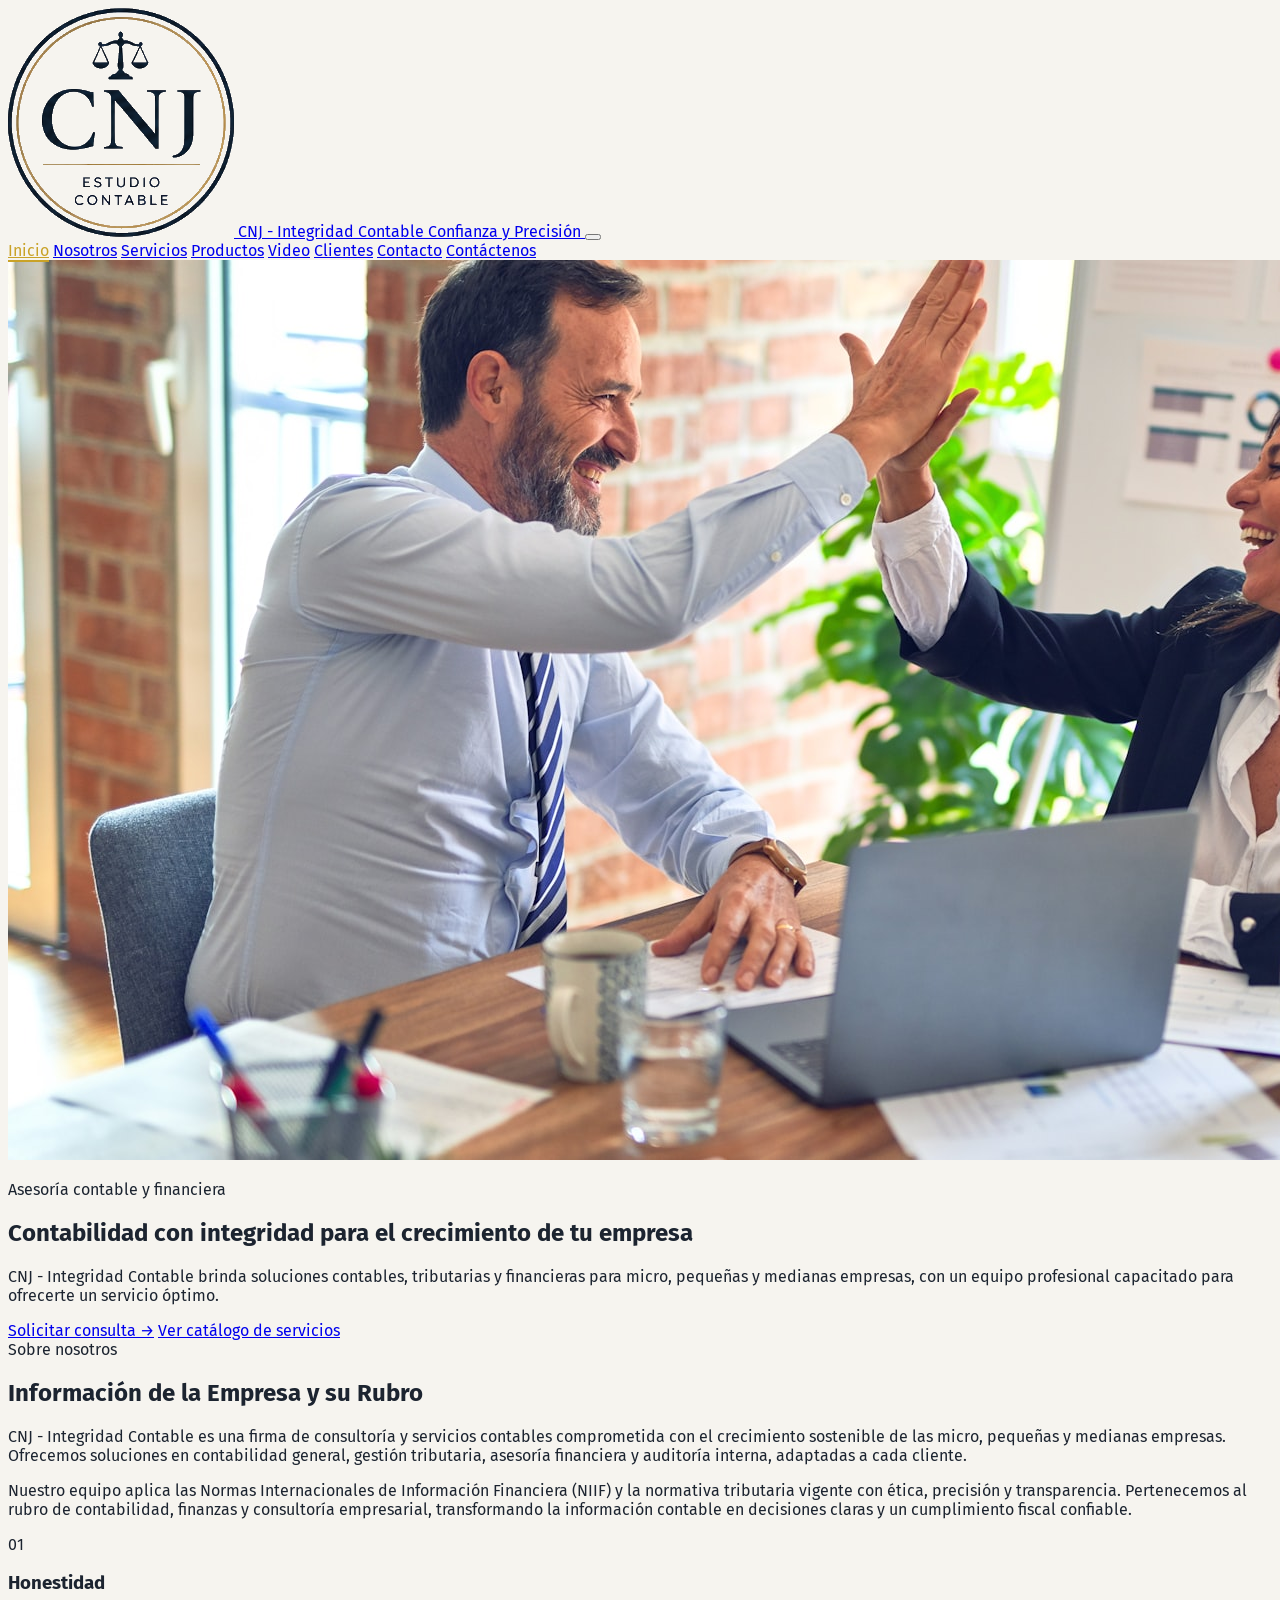
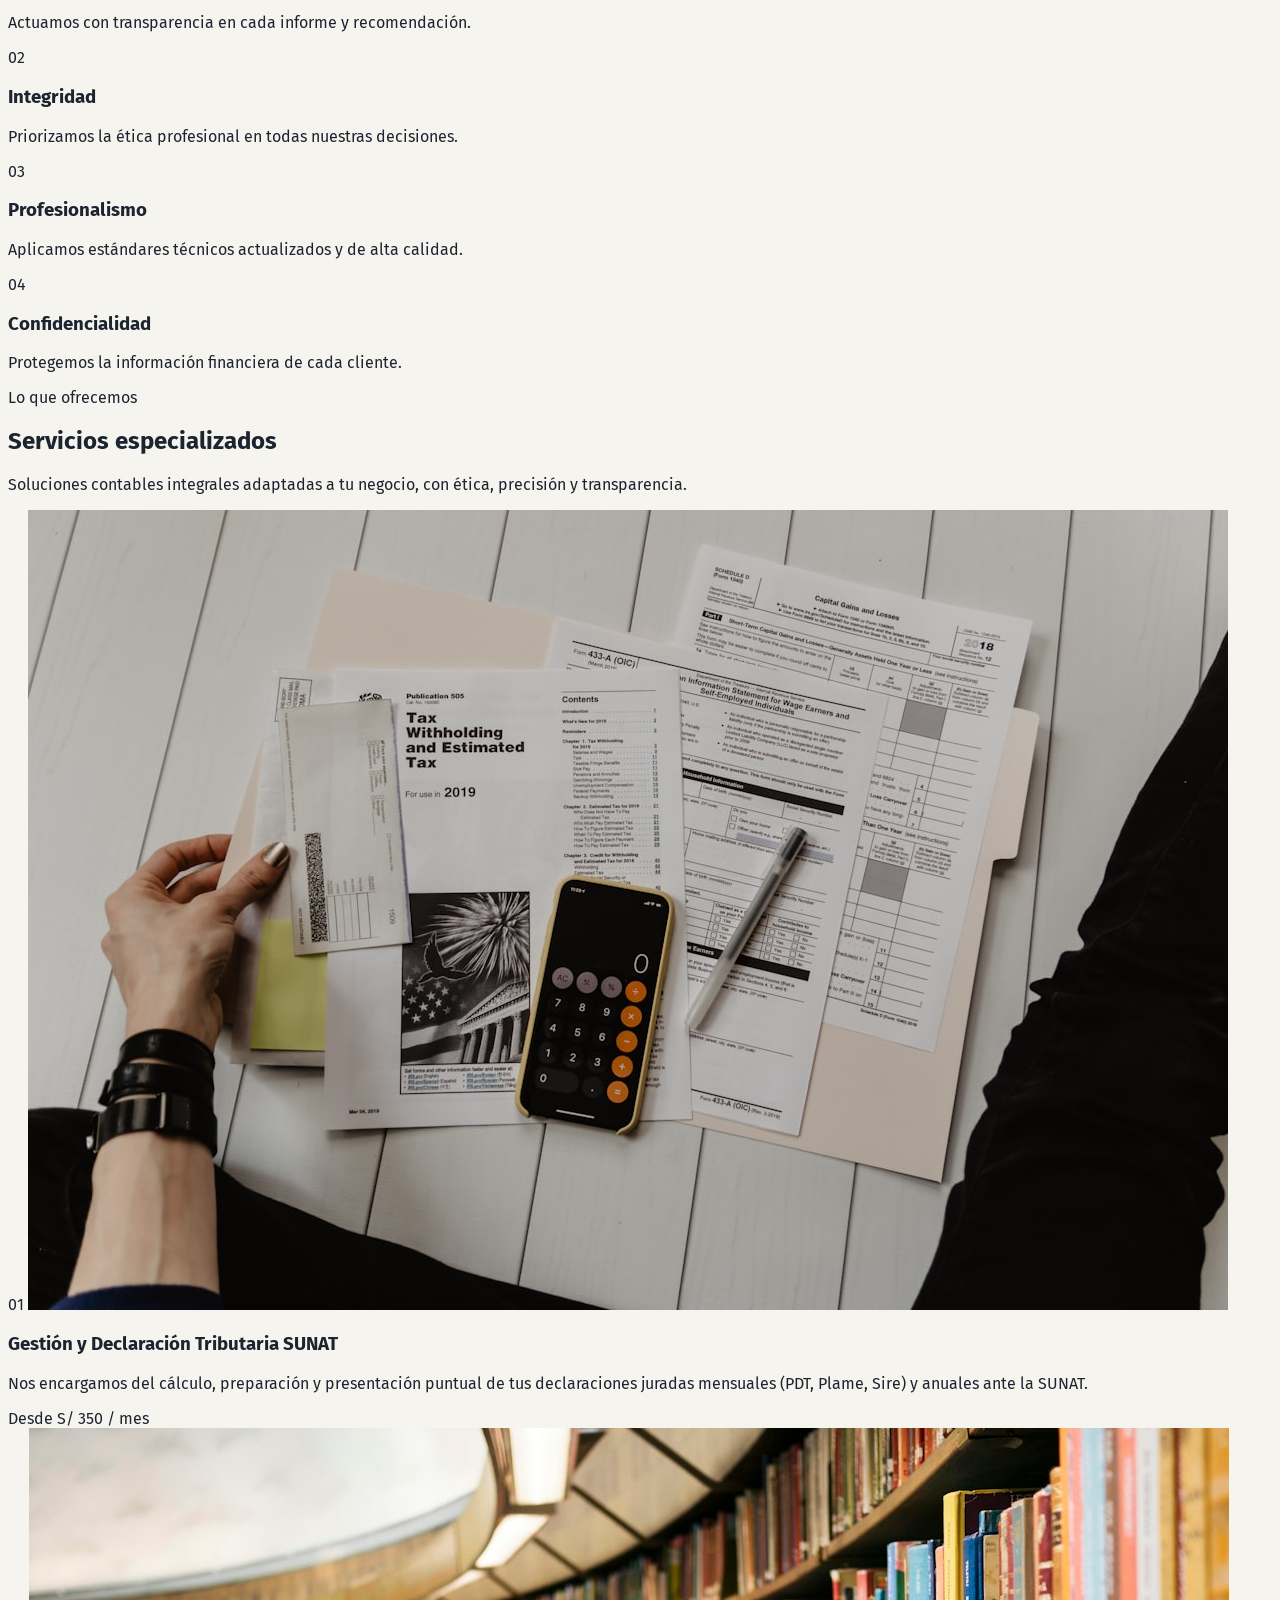
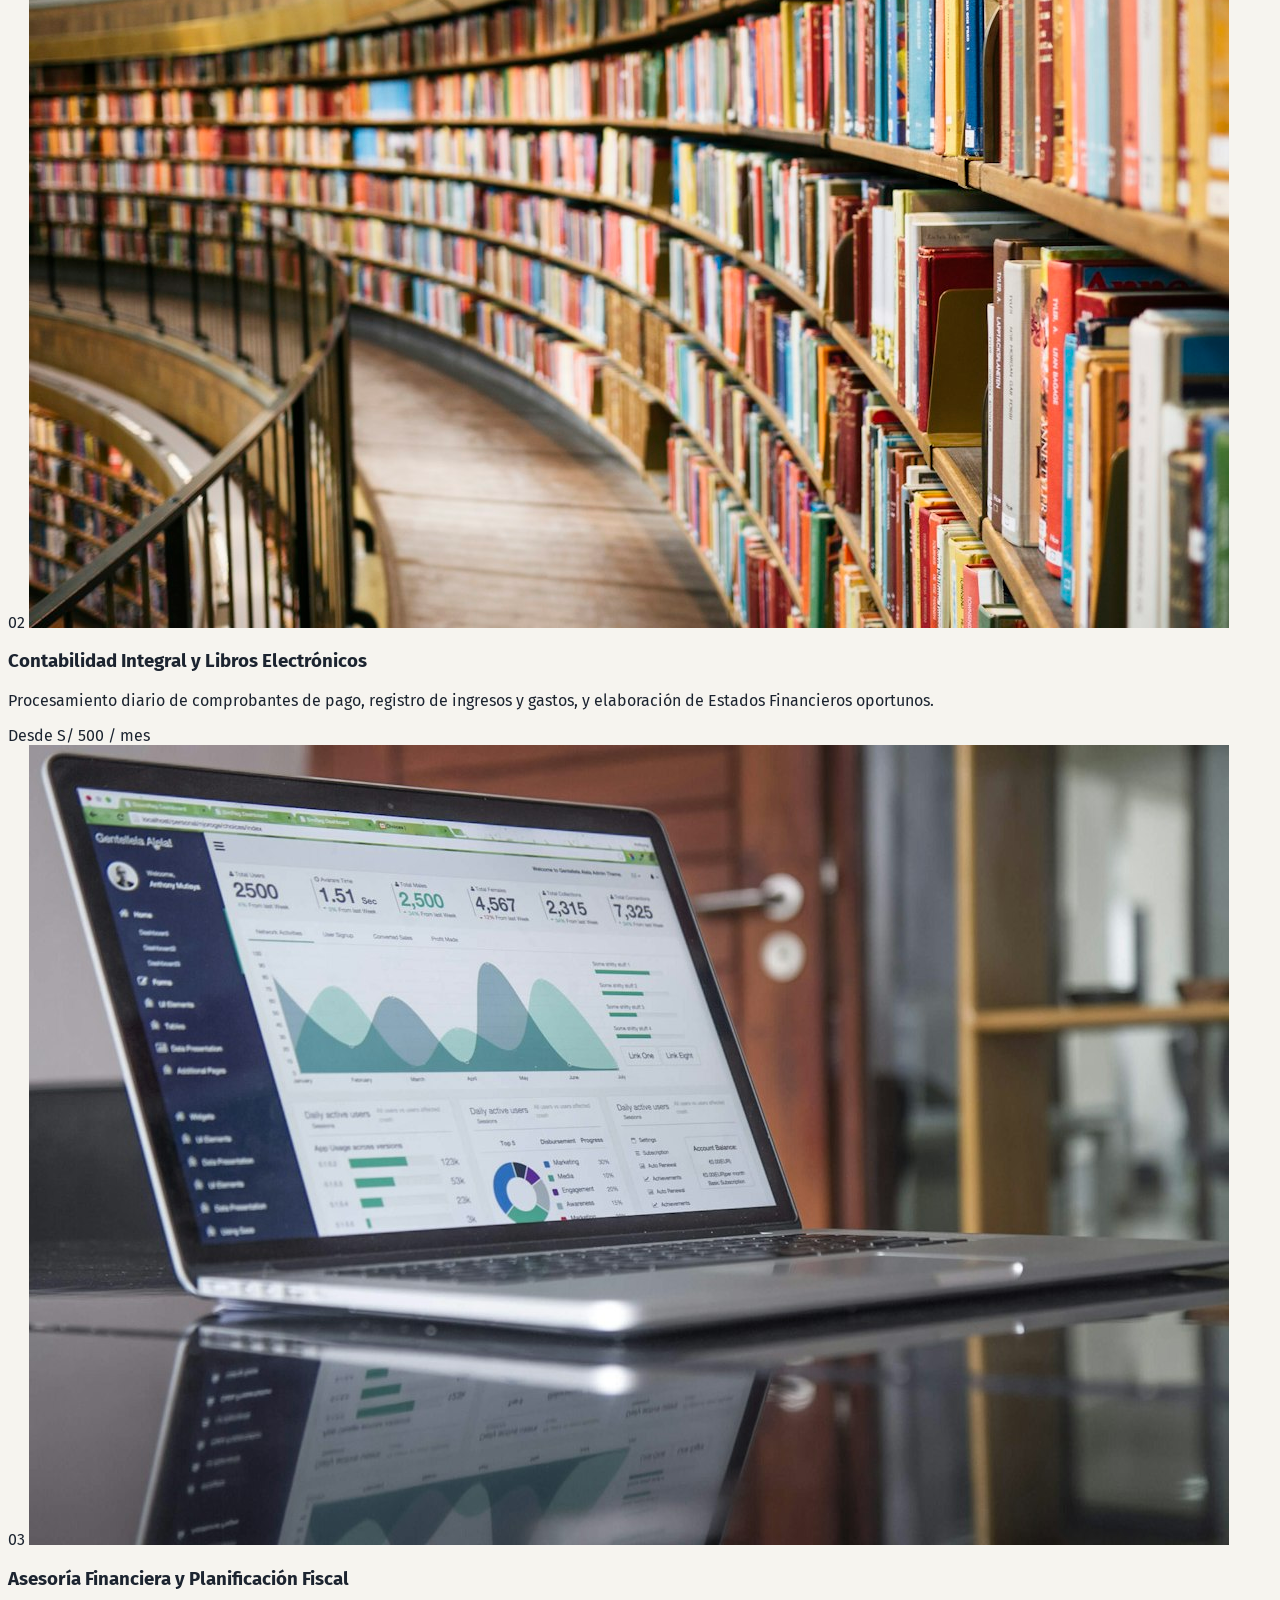
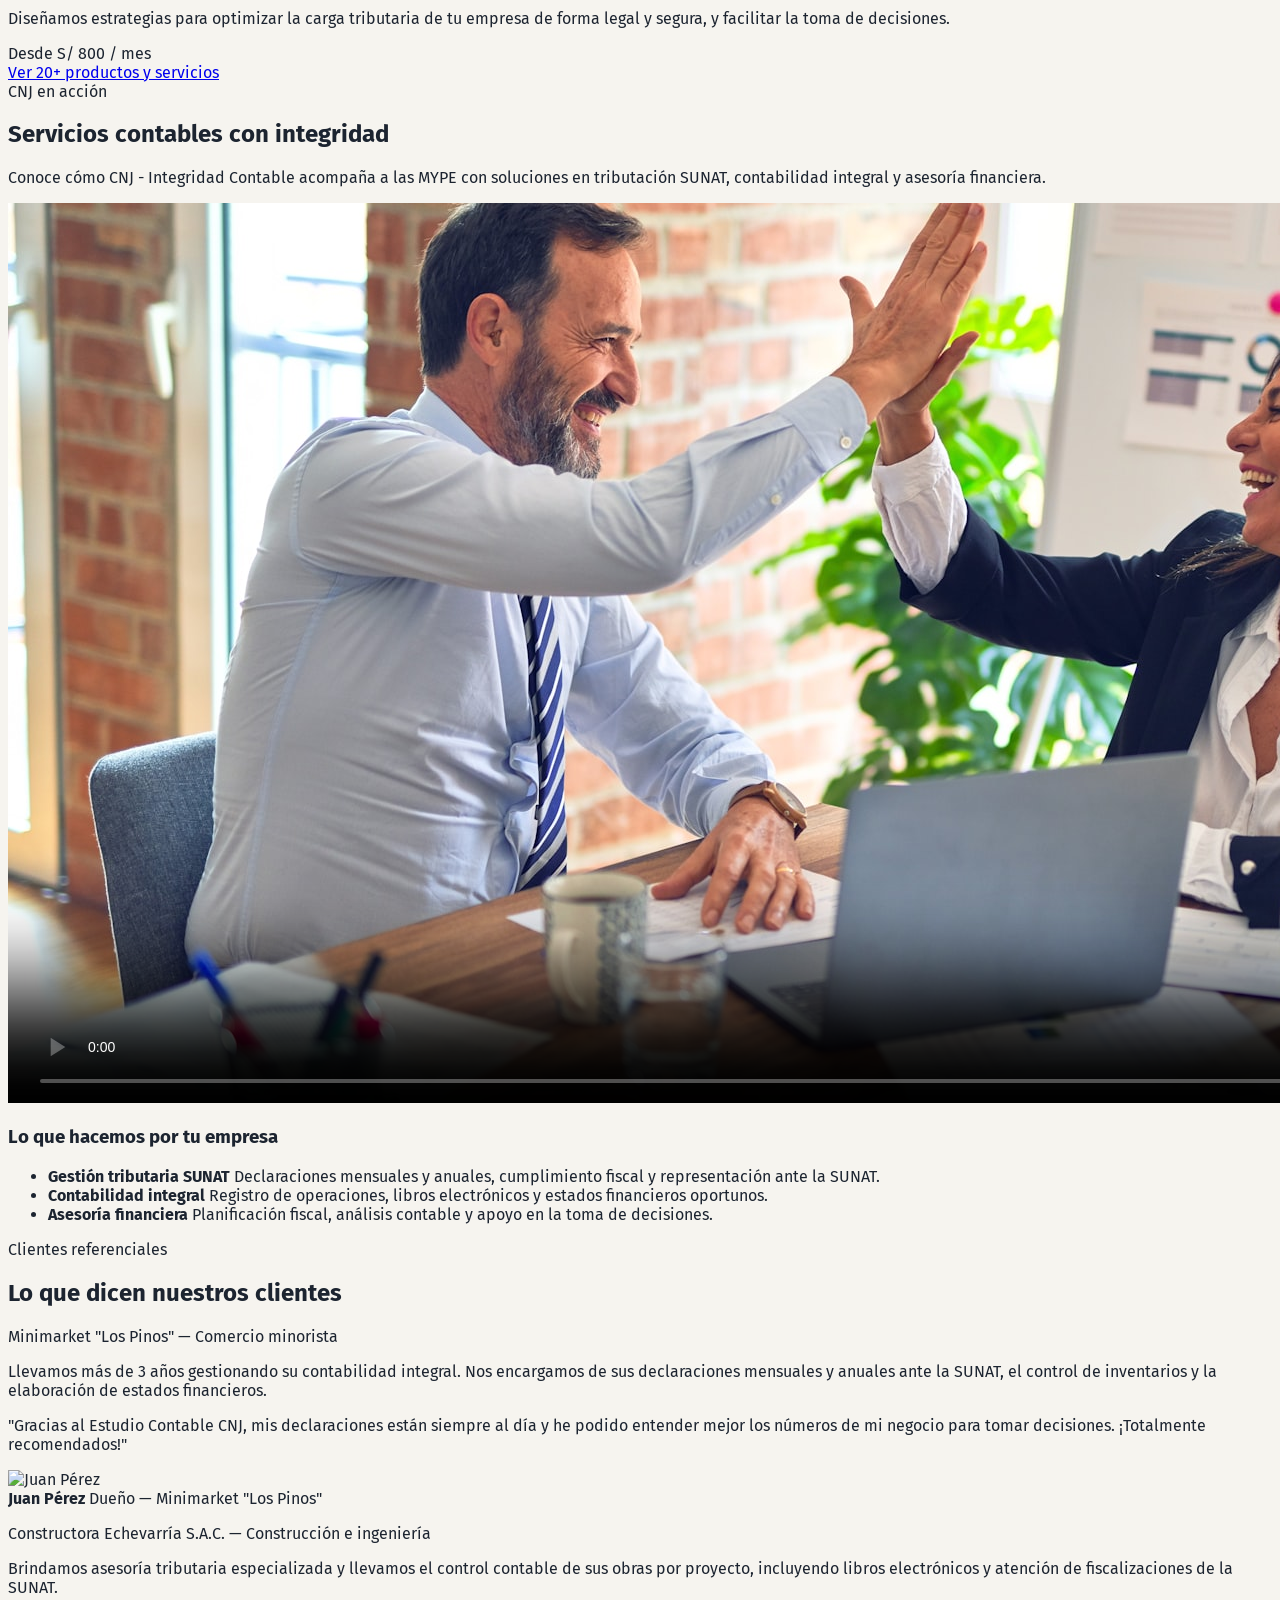
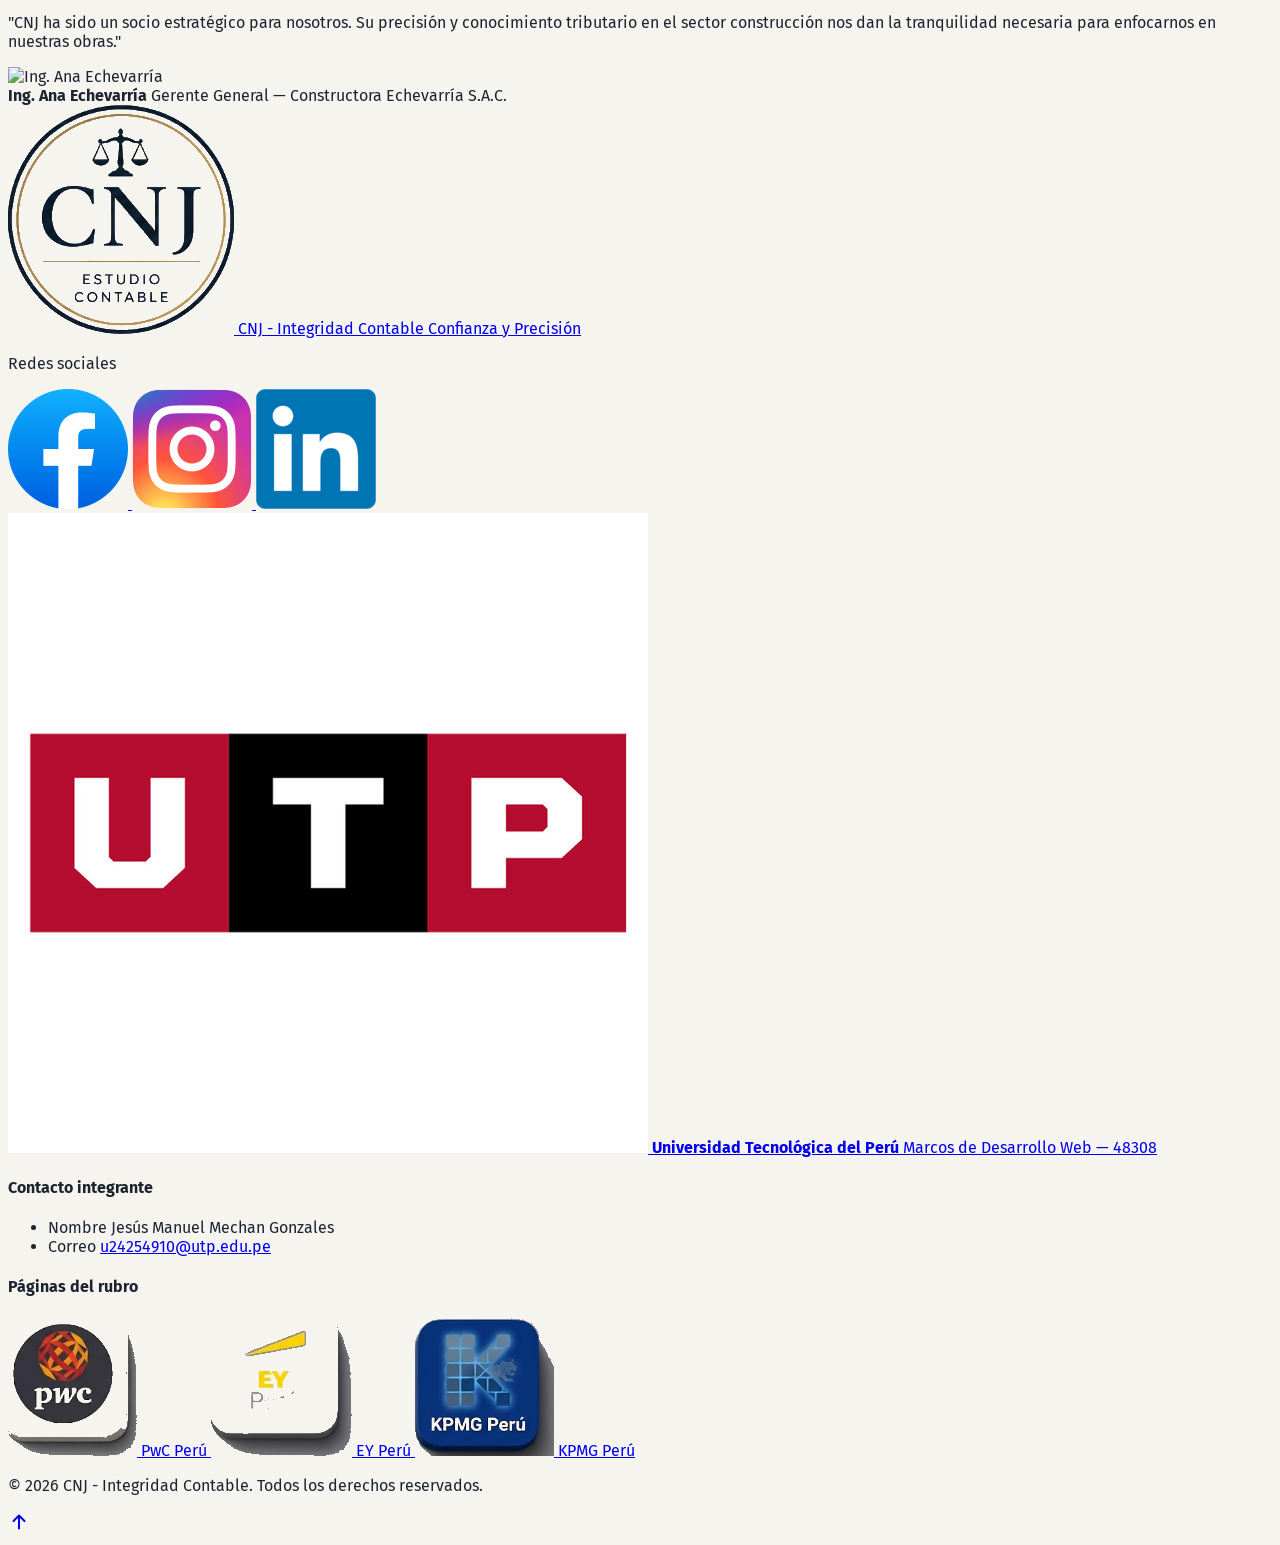
==== commit 8644f643: "feat: integrate Tailwind CSS for improved styling, enhance header and navigation with responsive des" ====
--- a/index.html
+++ b/index.html
@@ -3,119 +3,94 @@
 <head>
   <meta charset="UTF-8">
   <meta name="viewport" content="width=device-width, initial-scale=1.0">
-  <meta name="description" content="CNJ - Integridad Contable ofrece servicios de contabilidad, gestión tributaria SUNAT, libros electrónicos y asesoría financiera para MYPE en Perú.">
-  <meta name="robots" content="index, follow, max-image-preview:large, max-snippet:-1, max-video-preview:-1">
-  <meta name="author" content="Jesús Manuel Mechan Gonzales">
-  <meta name="theme-color" content="#243447">
-  <meta name="format-detection" content="telephone=no, address=no, email=no">
+  <meta name="description" content="CNJ - Integridad Contable. Servicios de contabilidad, gestión tributaria SUNAT y asesoría financiera en Perú.">
   <title>CNJ - Integridad Contable | Confianza y Precisión</title>
-  <meta property="og:locale" content="es_PE">
-  <meta property="og:type" content="website">
-  <meta property="og:title" content="CNJ - Integridad Contable | Confianza y Precisión">
-  <meta property="og:description" content="Servicios contables, tributarios y financieros para micro, pequeñas y medianas empresas en Perú.">
-  <meta property="og:image" content="assets/portada.jpg">
-  <meta property="og:image:alt" content="Equipo profesional de CNJ Integridad Contable">
-  <meta property="og:site_name" content="CNJ - Integridad Contable">
-  <meta name="twitter:card" content="summary_large_image">
-  <meta name="twitter:title" content="CNJ - Integridad Contable | Confianza y Precisión">
-  <meta name="twitter:description" content="Soluciones en contabilidad, gestión tributaria SUNAT y asesoría financiera para empresas en Perú.">
-  <meta name="twitter:image" content="assets/portada.jpg">
   <link rel="icon" type="image/png" href="assets/logo3.png">
   <link rel="apple-touch-icon" href="assets/logo3.png">
   <link rel="preconnect" href="https://fonts.googleapis.com">
   <link rel="preconnect" href="https://fonts.gstatic.com" crossorigin>
   <link href="https://fonts.googleapis.com/css2?family=Fira+Sans:wght@400;500;600;700&display=swap" rel="stylesheet">
+  <script src="https://cdn.tailwindcss.com"></script>
+  <script>
+    tailwind.config = {
+      theme: {
+        extend: {
+          colors: {
+            navy: "#243447",
+            gold: "#c9a227",
+            "gold-700": "#a6851c",
+          },
+          fontFamily: {
+            sans: ["Fira Sans", "system-ui", "sans-serif"],
+          },
+        },
+      },
+    };
+  </script>
   <link rel="stylesheet" href="css/styles.css">
-  <script type="application/ld+json">
-    {
-      "@context": "https://schema.org",
-      "@type": "AccountingService",
-      "name": "CNJ - Integridad Contable",
-      "description": "Firma de servicios contables, tributarios y financieros para micro, pequeñas y medianas empresas en Perú.",
-      "image": "assets/portada.jpg",
-      "logo": "assets/logo3.png",
-      "email": "u24254910@utp.edu.pe",
-      "areaServed": "Perú",
-      "slogan": "Confianza y Precisión",
-      "serviceType": [
-        "Gestión y Declaración Tributaria SUNAT",
-        "Contabilidad Integral y Libros Electrónicos",
-        "Asesoría Financiera y Planificación Fiscal"
-      ],
-      "sameAs": [
-        "https://www.facebook.com/CNJIntegridadContable",
-        "https://www.instagram.com/cnjintegridadcontable",
-        "https://www.linkedin.com/company/cnj-integridad-contable"
-      ]
-    }
-  </script>
 </head>
-<body>
-  <a href="#contenido-principal" class="sr-only">Saltar al contenido principal</a>
-
-  <!-- Encabezado y Título Principal -->
-  <header class="header">
-    <div class="container header__inner">
-      <a href="#inicio" class="logo">
-        <img src="assets/logo3.png" alt="Logo CNJ Integridad Contable" class="logo__img">
-        <div class="logo__text">
-          <span class="logo__name">CNJ - Integridad Contable</span>
-          <span class="logo__tagline">Confianza y Precisión</span>
-        </div>
+<body class="bg-[#f6f4ef] font-sans text-slate-800">
+
+  <header class="header sticky top-0 z-50 border-b border-transparent bg-white/95 backdrop-blur">
+    <nav class="relative mx-auto flex max-w-6xl items-center justify-between gap-4 px-[4%] py-3">
+      <a href="index.html" class="flex min-w-0 items-center gap-3">
+        <img src="assets/logo3.png" alt="Logo CNJ Integridad Contable" class="h-12 w-12 rounded-lg object-contain">
+        <span class="min-w-0">
+          <span class="block truncate font-bold text-navy">CNJ - Integridad Contable</span>
+          <span class="hidden text-xs tracking-wide text-slate-500 sm:block">Confianza y Precisión</span>
+        </span>
       </a>
 
-      <nav class="nav" id="nav">
-        <a href="#inicio" class="nav__link nav__link--active">Inicio</a>
-        <a href="#empresa" class="nav__link">Nosotros</a>
-        <a href="#servicios" class="nav__link">Servicios</a>
-        <a href="#video" class="nav__link">Video</a>
-        <a href="#clientes" class="nav__link">Clientes</a>
-        <a href="#contacto" class="nav__link">Contacto</a>
-      </nav>
-
-      <div class="header__actions">
-        <a href="#contacto" class="btn btn-cta">Contáctenos</a>
-        <button class="menu-toggle" id="menuToggle" aria-label="Abrir menú" aria-expanded="false">
-          <span></span><span></span>
-        </button>
-      </div>
-    </div>
+      <button id="menuToggle" class="flex h-10 w-10 items-center justify-center rounded-lg border border-slate-200 bg-white xl:hidden" type="button" aria-label="Abrir menú" aria-expanded="false">
+        <span class="flex flex-col gap-1.5">
+          <span class="block h-0.5 w-5 bg-navy"></span>
+          <span class="block h-0.5 w-5 bg-navy"></span>
+        </span>
+      </button>
+
+      <div id="navbarMain" class="absolute left-0 right-0 top-full z-50 hidden flex-col gap-1 rounded-xl border border-slate-200 bg-white p-3 shadow-xl xl:static xl:flex xl:flex-row xl:items-center xl:gap-5 xl:border-0 xl:bg-transparent xl:p-0 xl:shadow-none">
+        <a href="#inicio" class="nav-link active rounded-lg px-3 py-2 text-sm font-medium xl:px-0 xl:py-0">Inicio</a>
+        <a href="#empresa" class="nav-link rounded-lg px-3 py-2 text-sm font-medium xl:px-0 xl:py-0">Nosotros</a>
+        <a href="#servicios" class="nav-link rounded-lg px-3 py-2 text-sm font-medium xl:px-0 xl:py-0">Servicios</a>
+        <a href="productos.html" class="nav-link rounded-lg px-3 py-2 text-sm font-medium xl:px-0 xl:py-0">Productos</a>
+        <a href="#video" class="nav-link rounded-lg px-3 py-2 text-sm font-medium xl:px-0 xl:py-0">Video</a>
+        <a href="#clientes" class="nav-link rounded-lg px-3 py-2 text-sm font-medium xl:px-0 xl:py-0">Clientes</a>
+        <a href="#contacto" class="nav-link rounded-lg px-3 py-2 text-sm font-medium xl:px-0 xl:py-0">Contacto</a>
+        <a href="#contacto" class="mt-1 inline-flex items-center justify-center rounded-full bg-gold px-5 py-2 text-sm font-semibold text-white transition hover:bg-gold-700 xl:mt-0">Contáctenos</a>
+      </div>
+    </nav>
   </header>
 
-  <main id="contenido-principal">
-  <!-- Portada Principal -->
-  <section class="cover" id="inicio" aria-label="Portada principal">
-    <div class="cover__bg">
-      <img src="assets/portada.jpg" alt="Equipo profesional de CNJ - Integridad Contable" class="cover__image" fetchpriority="high">
-      <div class="cover__overlay"></div>
-    </div>
-
-    <div class="container cover__inner">
-      <div class="cover__content">
-        <p class="cover__eyebrow">Asesoría contable y financiera</p>
-        <h1 class="cover__title">Contabilidad con integridad para el crecimiento de tu empresa</h1>
-        <p class="cover__text">
+  <section class="relative flex min-h-[72vh] items-center overflow-hidden" id="inicio" aria-label="Portada principal">
+    <div class="absolute inset-0">
+      <img src="assets/portada.jpg" alt="Equipo profesional de CNJ - Integridad Contable" class="cover__image h-full w-full object-cover object-right">
+      <div class="absolute inset-0 bg-gradient-to-r from-navy/95 via-navy/75 to-navy/30"></div>
+    </div>
+    <div class="relative mx-auto w-full max-w-6xl px-[4%] py-20">
+      <div class="cover__content max-w-xl">
+        <p class="mb-4 text-sm font-semibold uppercase tracking-wider text-[#dbb84a]">Asesoría contable y financiera</p>
+        <h1 class="mb-5 text-4xl font-bold leading-tight text-white md:text-5xl">Contabilidad con integridad para el crecimiento de tu empresa</h1>
+        <p class="mb-8 text-lg leading-relaxed text-white/90">
           CNJ - Integridad Contable brinda soluciones contables, tributarias y financieras
           para micro, pequeñas y medianas empresas, con un equipo profesional capacitado
           para ofrecerte un servicio óptimo.
         </p>
-        <div class="cover__actions">
-          <a href="#contacto" class="btn btn-cta">Solicitar consulta →</a>
-          <a href="#servicios" class="btn btn-ghost">Nuestros servicios</a>
-        </div>
-      </div>
-    </div>
-  </section>
-
-  <!-- Información de la Empresa y su Rubro -->
-  <section class="about" id="empresa">
-    <div class="container">
-      <header class="section-header">
-        <span class="section-tag">Sobre nosotros</span>
-        <h2 class="section-title">Información de la Empresa y su Rubro</h2>
+        <div class="flex flex-col gap-3 sm:flex-row">
+          <a href="#contacto" class="inline-flex items-center justify-center rounded-full bg-gold px-6 py-3 font-semibold text-white transition hover:bg-gold-700">Solicitar consulta →</a>
+          <a href="productos.html" class="inline-flex items-center justify-center rounded-full border-2 border-white/60 px-6 py-3 font-semibold text-white transition hover:bg-white/10">Ver catálogo de servicios</a>
+        </div>
+      </div>
+    </div>
+  </section>
+
+  <section class="bg-white py-20" id="empresa">
+    <div class="mx-auto max-w-6xl px-[4%]">
+      <header class="section-header mb-12 text-center">
+        <span class="mb-3 inline-block text-sm font-semibold uppercase tracking-wider text-gold">Sobre nosotros</span>
+        <h2 class="text-3xl font-bold text-navy">Información de la Empresa y su Rubro</h2>
       </header>
 
-      <div class="about__intro">
+      <div class="about-intro mx-auto mb-12 max-w-3xl space-y-4 text-center text-lg leading-relaxed text-slate-500">
         <p>
           CNJ - Integridad Contable es una firma de consultoría y servicios contables comprometida con el
           crecimiento sostenible de las micro, pequeñas y medianas empresas. Ofrecemos soluciones en
@@ -130,176 +105,173 @@
         </p>
       </div>
 
-      <div class="about__values" aria-label="Valores de la empresa">
-        <article class="about__value">
-          <span class="about__value-num" aria-hidden="true">01</span>
-          <h3>Honestidad</h3>
-          <p>Actuamos con transparencia en cada informe y recomendación.</p>
-        </article>
-        <article class="about__value">
-          <span class="about__value-num" aria-hidden="true">02</span>
-          <h3>Integridad</h3>
-          <p>Priorizamos la ética profesional en todas nuestras decisiones.</p>
-        </article>
-        <article class="about__value">
-          <span class="about__value-num" aria-hidden="true">03</span>
-          <h3>Profesionalismo</h3>
-          <p>Aplicamos estándares técnicos actualizados y de alta calidad.</p>
-        </article>
-        <article class="about__value">
-          <span class="about__value-num" aria-hidden="true">04</span>
-          <h3>Confidencialidad</h3>
-          <p>Protegemos la información financiera de cada cliente.</p>
-        </article>
-      </div>
-    </div>
-  </section>
-
-  <!-- 3 Productos o Servicios -->
-  <section class="services" id="servicios">
-    <div class="container">
-      <div class="section-header">
-        <span class="section-tag">Lo que ofrecemos</span>
-        <h2 class="section-title">Servicios especializados</h2>
-        <p class="section-subtitle">
-          Soluciones contables integrales adaptadas a tu negocio, con ética, precisión y transparencia.
-        </p>
-      </div>
-
-      <div class="services__grid">
-        <article class="service-card">
-          <span class="service-card__number">01</span>
-          <img src="assets/producto-1.jpg" alt="Gestión y Declaración Tributaria SUNAT" class="service-card__image" loading="lazy" decoding="async">
-          <h3 class="service-card__title">Gestión y Declaración Tributaria SUNAT</h3>
-          <p class="service-card__desc">
-            Nos encargamos del cálculo, preparación y presentación puntual de tus declaraciones juradas mensuales
-            (PDT, Plame, Sire) y anuales ante la SUNAT. Evitamos multas, sanciones e inconsistencias para que tu
-            empresa opere siempre en regla y al día con sus obligaciones fiscales.
-          </p>
-          <span class="service-card__price">Desde S/ 350 / mes</span>
-        </article>
-
-        <article class="service-card">
-          <span class="service-card__number">02</span>
-          <img src="assets/producto-2.jpg" alt="Contabilidad Integral y Libros Electrónicos" class="service-card__image" loading="lazy" decoding="async">
-          <h3 class="service-card__title">Contabilidad Integral y Libros Electrónicos</h3>
-          <p class="service-card__desc">
-            Procesamiento diario de comprobantes de pago, registro de ingresos y gastos, y elaboración de Estados
-            Financieros oportunos. Llevamos el control completo de tus libros contables electrónicos, garantizando
-            orden, precisión y transparencia en toda la información contable de tu negocio.
-          </p>
-          <span class="service-card__price">Desde S/ 500 / mes</span>
-        </article>
-
-        <article class="service-card">
-          <span class="service-card__number">03</span>
-          <img src="assets/producto-3.jpg" alt="Asesoría Financiera y Planificación Fiscal" class="service-card__image" loading="lazy" decoding="async">
-          <h3 class="service-card__title">Asesoría Financiera y Planificación Fiscal</h3>
-          <p class="service-card__desc">
-            Diseñamos estrategias para optimizar la carga tributaria de tu empresa de forma legal y segura. Te
-            brindamos análisis contables claros que facilitan la toma de decisiones, previenen contingencias antes
-            de fiscalizaciones y ayudan a maximizar la rentabilidad de tu negocio.
-          </p>
-          <span class="service-card__price">Desde S/ 800 / mes</span>
-        </article>
-      </div>
-    </div>
-  </section>
-
-  <!-- Video institucional -->
-  <section class="video-section" id="video">
-    <div class="container">
-      <div class="section-header">
-        <span class="section-tag">CNJ en acción</span>
-        <h2 class="section-title">Servicios contables con integridad</h2>
-        <p class="section-subtitle">
+      <div class="grid gap-4 sm:grid-cols-2 xl:grid-cols-4" aria-label="Valores de la empresa">
+        <article class="value-card rounded-xl bg-[#f6f4ef] p-6 text-center">
+          <span class="mb-2 block text-xs font-bold tracking-widest text-gold">01</span>
+          <h3 class="mb-2 font-bold text-navy">Honestidad</h3>
+          <p class="text-sm text-slate-500">Actuamos con transparencia en cada informe y recomendación.</p>
+        </article>
+        <article class="value-card rounded-xl bg-[#f6f4ef] p-6 text-center">
+          <span class="mb-2 block text-xs font-bold tracking-widest text-gold">02</span>
+          <h3 class="mb-2 font-bold text-navy">Integridad</h3>
+          <p class="text-sm text-slate-500">Priorizamos la ética profesional en todas nuestras decisiones.</p>
+        </article>
+        <article class="value-card rounded-xl bg-[#f6f4ef] p-6 text-center">
+          <span class="mb-2 block text-xs font-bold tracking-widest text-gold">03</span>
+          <h3 class="mb-2 font-bold text-navy">Profesionalismo</h3>
+          <p class="text-sm text-slate-500">Aplicamos estándares técnicos actualizados y de alta calidad.</p>
+        </article>
+        <article class="value-card rounded-xl bg-[#f6f4ef] p-6 text-center">
+          <span class="mb-2 block text-xs font-bold tracking-widest text-gold">04</span>
+          <h3 class="mb-2 font-bold text-navy">Confidencialidad</h3>
+          <p class="text-sm text-slate-500">Protegemos la información financiera de cada cliente.</p>
+        </article>
+      </div>
+    </div>
+  </section>
+
+  <section class="bg-[#f6f4ef] py-20" id="servicios">
+    <div class="mx-auto max-w-6xl px-[4%]">
+      <div class="section-header mb-12 text-center">
+        <span class="mb-3 inline-block text-sm font-semibold uppercase tracking-wider text-gold">Lo que ofrecemos</span>
+        <h2 class="text-3xl font-bold text-navy">Servicios especializados</h2>
+        <p class="mx-auto mt-3 max-w-2xl text-slate-500">Soluciones contables integrales adaptadas a tu negocio, con ética, precisión y transparencia.</p>
+      </div>
+
+      <div class="grid gap-6 md:grid-cols-3">
+        <article class="service-card group overflow-hidden rounded-2xl border border-slate-200 bg-white shadow-sm transition hover:-translate-y-1 hover:shadow-xl">
+          <div class="relative">
+            <span class="absolute left-4 top-4 z-10 rounded-full bg-navy px-3 py-1 text-xs font-bold text-white">01</span>
+            <img src="assets/servicios/servicio-01.jpg" alt="Gestión y Declaración Tributaria SUNAT" class="h-44 w-full object-cover transition duration-500 group-hover:scale-105">
+          </div>
+          <div class="p-6">
+            <h3 class="mb-3 text-lg font-bold text-navy">Gestión y Declaración Tributaria SUNAT</h3>
+            <p class="mb-4 text-sm leading-relaxed text-slate-500">
+              Nos encargamos del cálculo, preparación y presentación puntual de tus declaraciones juradas mensuales
+              (PDT, Plame, Sire) y anuales ante la SUNAT.
+            </p>
+            <span class="font-bold text-gold">Desde S/ 350 / mes</span>
+          </div>
+        </article>
+
+        <article class="service-card group overflow-hidden rounded-2xl border border-slate-200 bg-white shadow-sm transition hover:-translate-y-1 hover:shadow-xl">
+          <div class="relative">
+            <span class="absolute left-4 top-4 z-10 rounded-full bg-navy px-3 py-1 text-xs font-bold text-white">02</span>
+            <img src="assets/servicios/servicio-02.jpg" alt="Contabilidad Integral y Libros Electrónicos" class="h-44 w-full object-cover transition duration-500 group-hover:scale-105">
+          </div>
+          <div class="p-6">
+            <h3 class="mb-3 text-lg font-bold text-navy">Contabilidad Integral y Libros Electrónicos</h3>
+            <p class="mb-4 text-sm leading-relaxed text-slate-500">
+              Procesamiento diario de comprobantes de pago, registro de ingresos y gastos, y elaboración de Estados
+              Financieros oportunos.
+            </p>
+            <span class="font-bold text-gold">Desde S/ 500 / mes</span>
+          </div>
+        </article>
+
+        <article class="service-card group overflow-hidden rounded-2xl border border-slate-200 bg-white shadow-sm transition hover:-translate-y-1 hover:shadow-xl">
+          <div class="relative">
+            <span class="absolute left-4 top-4 z-10 rounded-full bg-navy px-3 py-1 text-xs font-bold text-white">03</span>
+            <img src="assets/servicios/servicio-03.jpg" alt="Asesoría Financiera y Planificación Fiscal" class="h-44 w-full object-cover transition duration-500 group-hover:scale-105">
+          </div>
+          <div class="p-6">
+            <h3 class="mb-3 text-lg font-bold text-navy">Asesoría Financiera y Planificación Fiscal</h3>
+            <p class="mb-4 text-sm leading-relaxed text-slate-500">
+              Diseñamos estrategias para optimizar la carga tributaria de tu empresa de forma legal y segura, y facilitar
+              la toma de decisiones.
+            </p>
+            <span class="font-bold text-gold">Desde S/ 800 / mes</span>
+          </div>
+        </article>
+      </div>
+
+      <div class="mt-10 text-center">
+        <a href="productos.html" class="inline-flex rounded-full bg-gold px-6 py-3 font-semibold text-white transition hover:bg-gold-700">Ver 20+ productos y servicios</a>
+      </div>
+    </div>
+  </section>
+
+  <section class="bg-white py-20" id="video">
+    <div class="mx-auto max-w-6xl px-[4%]">
+      <div class="section-header mb-12 text-center">
+        <span class="mb-3 inline-block text-sm font-semibold uppercase tracking-wider text-gold">CNJ en acción</span>
+        <h2 class="text-3xl font-bold text-navy">Servicios contables con integridad</h2>
+        <p class="mx-auto mt-3 max-w-2xl text-slate-500">
           Conoce cómo CNJ - Integridad Contable acompaña a las MYPE con soluciones en tributación SUNAT,
           contabilidad integral y asesoría financiera.
         </p>
       </div>
 
-      <div class="video-section__layout">
-        <div class="video-section__player">
-          <video
-            class="video-section__video"
-            controls
-            playsinline
-            preload="metadata"
-            poster="assets/portada.jpg"
-            aria-label="Video institucional de CNJ Integridad Contable"
-          >
+      <div class="grid items-center gap-8 lg:grid-cols-5">
+        <div class="video-player overflow-hidden rounded-2xl border-4 border-gold shadow-xl lg:col-span-3">
+          <video class="aspect-video w-full object-cover" controls playsinline preload="metadata" poster="assets/portada.jpg">
             <source src="assets/video-cnj.mp4" type="video/mp4">
             Tu navegador no admite la reproducción de video.
           </video>
         </div>
-
-        <div class="video-section__info">
-          <h3>Lo que hacemos por tu empresa</h3>
-          <ul class="video-section__list">
-            <li>
-              <strong>Gestión tributaria SUNAT</strong>
-              <span>Declaraciones mensuales y anuales, cumplimiento fiscal y representación ante la SUNAT.</span>
+        <div class="video-info lg:col-span-2">
+          <h3 class="mb-5 text-xl font-bold text-navy">Lo que hacemos por tu empresa</h3>
+          <ul class="space-y-4">
+            <li class="border-l-4 border-gold pl-4">
+              <strong class="block text-navy">Gestión tributaria SUNAT</strong>
+              <span class="text-sm text-slate-500">Declaraciones mensuales y anuales, cumplimiento fiscal y representación ante la SUNAT.</span>
             </li>
-            <li>
-              <strong>Contabilidad integral</strong>
-              <span>Registro de operaciones, libros electrónicos y estados financieros oportunos.</span>
+            <li class="border-l-4 border-gold pl-4">
+              <strong class="block text-navy">Contabilidad integral</strong>
+              <span class="text-sm text-slate-500">Registro de operaciones, libros electrónicos y estados financieros oportunos.</span>
             </li>
-            <li>
-              <strong>Asesoría financiera</strong>
-              <span>Planificación fiscal, análisis contable y apoyo en la toma de decisiones.</span>
+            <li class="border-l-4 border-gold pl-4">
+              <strong class="block text-navy">Asesoría financiera</strong>
+              <span class="text-sm text-slate-500">Planificación fiscal, análisis contable y apoyo en la toma de decisiones.</span>
             </li>
           </ul>
-          <!-- <a href="#contacto" class="btn btn-cta">Solicitar asesoría →</a> -->
-        </div>
-      </div>
-    </div>
-  </section>
-
-  <!-- Clientes Referenciales -->
-  <section class="testimonials" id="clientes">
-    <div class="container">
-      <div class="section-header">
-        <span class="section-tag">Clientes referenciales</span>
-        <h2 class="section-title">Lo que dicen nuestros clientes</h2>
-      </div>
-
-      <div class="testimonials__grid">
-        <article class="testimonial-card">
-          <p class="testimonial-card__rubro">Minimarket "Los Pinos" — Comercio minorista</p>
-          <p class="testimonial-card__desc">
+        </div>
+      </div>
+    </div>
+  </section>
+
+  <section class="bg-[#f6f4ef] py-20" id="clientes">
+    <div class="mx-auto max-w-6xl px-[4%]">
+      <div class="section-header mb-12 text-center">
+        <span class="mb-3 inline-block text-sm font-semibold uppercase tracking-wider text-gold">Clientes referenciales</span>
+        <h2 class="text-3xl font-bold text-navy">Lo que dicen nuestros clientes</h2>
+      </div>
+
+      <div class="grid gap-6 lg:grid-cols-2">
+        <article class="testimonial-card rounded-2xl border border-slate-200 bg-white p-7">
+          <p class="mb-3 text-sm font-semibold text-gold">Minimarket "Los Pinos" — Comercio minorista</p>
+          <p class="mb-4 text-sm leading-relaxed text-slate-500">
             Llevamos más de 3 años gestionando su contabilidad integral. Nos encargamos de sus declaraciones mensuales
-            y anuales ante la SUNAT, el control de inventarios desde el punto de vista contable y la elaboración de
-            sus estados financieros para la solicitud de créditos bancarios.
+            y anuales ante la SUNAT, el control de inventarios y la elaboración de estados financieros.
           </p>
-          <p class="testimonial-card__text">
+          <p class="mb-5 italic text-slate-700">
             "Gracias al Estudio Contable CNJ, mis declaraciones están siempre al día y he podido entender mejor
             los números de mi negocio para tomar decisiones. ¡Totalmente recomendados!"
           </p>
-          <div class="testimonial-card__footer">
-            <img src="https://images.unsplash.com/photo-1507003211169-0a1dd7228f2d?w=100&h=100&fit=crop&crop=face" alt="Juan Pérez" class="testimonial-card__avatar" loading="lazy" decoding="async" referrerpolicy="no-referrer">
-            <div class="testimonial-card__info">
-              <strong>Juan Pérez</strong>
-              <span>Dueño — Minimarket "Los Pinos"</span>
+          <div class="flex items-center gap-3 border-t border-slate-200 pt-4">
+            <img src="https://images.unsplash.com/photo-1507003211169-0a1dd7228f2d?w=100&h=100&fit=crop&crop=face" alt="Juan Pérez" class="h-12 w-12 rounded-full object-cover">
+            <div>
+              <strong class="block text-navy">Juan Pérez</strong>
+              <span class="text-sm text-slate-500">Dueño — Minimarket "Los Pinos"</span>
             </div>
           </div>
         </article>
 
-        <article class="testimonial-card">
-          <p class="testimonial-card__rubro">Constructora Echevarría S.A.C. — Construcción e ingeniería</p>
-          <p class="testimonial-card__desc">
-            Brindamos asesoría tributaria especializada y llevamos el control contable de sus obras por proyecto.
-            Garantizamos el estricto cumplimiento de las obligaciones fiscales, incluyendo la gestión de Libros
-            Electrónicos y la atención de fiscalizaciones de la SUNAT.
+        <article class="testimonial-card rounded-2xl border border-slate-200 bg-white p-7">
+          <p class="mb-3 text-sm font-semibold text-gold">Constructora Echevarría S.A.C. — Construcción e ingeniería</p>
+          <p class="mb-4 text-sm leading-relaxed text-slate-500">
+            Brindamos asesoría tributaria especializada y llevamos el control contable de sus obras por proyecto,
+            incluyendo libros electrónicos y atención de fiscalizaciones de la SUNAT.
           </p>
-          <p class="testimonial-card__text">
+          <p class="mb-5 italic text-slate-700">
             "CNJ ha sido un socio estratégico para nosotros. Su precisión y conocimiento tributario en el sector
             construcción nos dan la tranquilidad necesaria para enfocarnos en nuestras obras."
           </p>
-          <div class="testimonial-card__footer">
-            <img src="https://images.unsplash.com/photo-1573496359142-b8d87734a5a2?w=100&h=100&fit=crop&crop=face" alt="Ing. Ana Echevarría" class="testimonial-card__avatar" loading="lazy" decoding="async" referrerpolicy="no-referrer">
-            <div class="testimonial-card__info">
-              <strong>Ing. Ana Echevarría</strong>
-              <span>Gerente General — Constructora Echevarría S.A.C.</span>
+          <div class="flex items-center gap-3 border-t border-slate-200 pt-4">
+            <img src="https://images.unsplash.com/photo-1573496359142-b8d87734a5a2?w=100&h=100&fit=crop&crop=face" alt="Ing. Ana Echevarría" class="h-12 w-12 rounded-full object-cover">
+            <div>
+              <strong class="block text-navy">Ing. Ana Echevarría</strong>
+              <span class="text-sm text-slate-500">Gerente General — Constructora Echevarría S.A.C.</span>
             </div>
           </div>
         </article>
@@ -307,82 +279,76 @@
     </div>
   </section>
 
-  <!-- Footer — Pie de Página (3 columnas: redes+UTP | contacto integrante | 3 páginas rubro) -->
-  <footer class="footer" id="contacto">
-    <div class="container footer__main">
-      <div class="footer__col">
-        <a href="#inicio" class="logo footer__brand-logo">
-          <img src="assets/logo3.png" alt="Logo CNJ" class="logo__img" loading="lazy" decoding="async">
-          <div class="logo__text">
-            <span class="logo__name">CNJ - Integridad Contable</span>
-            <span class="logo__tagline">Confianza y Precisión</span>
-          </div>
+  <footer class="relative border-t border-slate-200 bg-white pt-16" id="contacto">
+    <div class="absolute inset-x-0 top-0 h-1 bg-gradient-to-r from-gold via-[#dbb84a] to-transparent"></div>
+    <div class="mx-auto grid max-w-6xl gap-10 px-[4%] pb-10 lg:grid-cols-3">
+      <div>
+        <a href="#inicio" class="mb-5 inline-flex items-center gap-3">
+          <img src="assets/logo3.png" alt="Logo CNJ" class="h-12 w-12 rounded-lg object-contain">
+          <span>
+            <span class="block font-bold text-navy">CNJ - Integridad Contable</span>
+            <span class="text-xs text-slate-500">Confianza y Precisión</span>
+          </span>
         </a>
-
-        <p class="footer__social-label">Redes sociales</p>
-        <div class="footer__social">
-          <a href="https://www.facebook.com/CNJIntegridadContable" target="_blank" rel="noopener noreferrer" class="footer__social-link" title="Facebook - CNJ Integridad Contable" aria-label="Facebook">
-            <img src="assets/red-facebook.png" alt="" class="footer__social-logo" loading="lazy" decoding="async">
-          </a>
-          <a href="https://www.instagram.com/cnjintegridadcontable" target="_blank" rel="noopener noreferrer" class="footer__social-link" title="Instagram - CNJ Integridad Contable" aria-label="Instagram">
-            <img src="assets/red-instagram.png" alt="" class="footer__social-logo" loading="lazy" decoding="async">
-          </a>
-          <a href="https://www.linkedin.com/company/cnj-integridad-contable" target="_blank" rel="noopener noreferrer" class="footer__social-link" title="LinkedIn - CNJ Integridad Contable" aria-label="LinkedIn">
-            <img src="assets/red-linkedin.png" alt="" class="footer__social-logo" loading="lazy" decoding="async">
-          </a>
-        </div>
-
-        <a href="https://www.utp.edu.pe" target="_blank" rel="noopener noreferrer" class="footer__utp-inline">
-          <img src="assets/logo_utp.png" alt="Logo Universidad Tecnológica del Perú" loading="lazy" decoding="async">
-          <span>
-            <strong>Universidad Tecnológica del Perú</strong>
+        <p class="mb-2 mt-6 text-sm text-slate-500">Redes sociales</p>
+        <div class="mb-6 flex gap-2">
+          <a href="https://www.facebook.com/CNJIntegridadContable" target="_blank" rel="noopener noreferrer" class="flex h-10 w-10 items-center justify-center rounded-lg bg-[#f6f4ef]" aria-label="Facebook">
+            <img src="assets/red-facebook.png" alt="" class="h-5 w-5">
+          </a>
+          <a href="https://www.instagram.com/cnjintegridadcontable" target="_blank" rel="noopener noreferrer" class="flex h-10 w-10 items-center justify-center rounded-lg bg-[#f6f4ef]" aria-label="Instagram">
+            <img src="assets/red-instagram.png" alt="" class="h-5 w-5">
+          </a>
+          <a href="https://www.linkedin.com/company/cnj-integridad-contable" target="_blank" rel="noopener noreferrer" class="flex h-10 w-10 items-center justify-center rounded-lg bg-[#f6f4ef]" aria-label="LinkedIn">
+            <img src="assets/red-linkedin.png" alt="" class="h-5 w-5">
+          </a>
+        </div>
+        <a href="https://www.utp.edu.pe" target="_blank" rel="noopener noreferrer" class="flex items-center gap-3">
+          <img src="assets/logo_utp.png" alt="Logo Universidad Tecnológica del Perú" class="h-10 w-10 object-contain">
+          <span class="text-sm text-slate-500">
+            <strong class="block text-navy">Universidad Tecnológica del Perú</strong>
             Marcos de Desarrollo Web — 48308
           </span>
         </a>
       </div>
 
-      <div class="footer__col">
-        <h4 class="footer__heading">Contacto integrante</h4>
-        <ul class="footer__contact">
+      <div>
+        <h4 class="mb-4 text-xs font-bold uppercase tracking-widest text-navy">Contacto integrante</h4>
+        <ul class="space-y-4">
           <li>
-            <span class="footer__contact-label">Nombre</span>
+            <span class="mb-1 block text-xs font-semibold uppercase tracking-wide text-gold">Nombre</span>
             <span>Jesús Manuel Mechan Gonzales</span>
           </li>
           <li>
-            <span class="footer__contact-label">Correo</span>
-            <a href="mailto:jesus.mechan@utp.edu.pe">u24254910@utp.edu.pe</a>
+            <span class="mb-1 block text-xs font-semibold uppercase tracking-wide text-gold">Correo</span>
+            <a href="mailto:u24254910@utp.edu.pe" class="hover:text-gold">u24254910@utp.edu.pe</a>
           </li>
         </ul>
       </div>
 
-      <div class="footer__col">
-        <h4 class="footer__heading">Páginas del rubro</h4>
-        <div class="footer__rubro-logos">
-          <a href="https://www.pwc.com/pe.html" target="_blank" rel="noopener noreferrer" class="footer__rubro-link">
-            <img src="assets/logo_pwc.png" alt="Logo PwC Perú" class="footer__rubro-logo" loading="lazy" decoding="async">
+      <div>
+        <h4 class="mb-4 text-xs font-bold uppercase tracking-widest text-navy">Páginas del rubro</h4>
+        <div class="flex flex-col gap-3">
+          <a href="https://www.pwc.com/pe.html" target="_blank" rel="noopener noreferrer" class="flex items-center gap-2 font-semibold text-navy hover:text-gold">
+            <img src="assets/logo_pwc.png" alt="Logo PwC Perú" class="h-9 w-9 object-contain">
             <span>PwC Perú</span>
           </a>
-          <a href="https://www.ey.com/es_pe" target="_blank" rel="noopener noreferrer" class="footer__rubro-link">
-            <img src="assets/logo_ey.png" alt="Logo EY Perú" class="footer__rubro-logo" loading="lazy" decoding="async">
+          <a href="https://www.ey.com/es_pe" target="_blank" rel="noopener noreferrer" class="flex items-center gap-2 font-semibold text-navy hover:text-gold">
+            <img src="assets/logo_ey.png" alt="Logo EY Perú" class="h-9 w-9 object-contain">
             <span>EY Perú</span>
           </a>
-          <a href="https://kpmg.com/pe/es/home.html" target="_blank" rel="noopener noreferrer" class="footer__rubro-link">
-            <img src="assets/logo_kpmg.png" alt="Logo KPMG Perú" class="footer__rubro-logo" loading="lazy" decoding="async">
+          <a href="https://kpmg.com/pe/es/home.html" target="_blank" rel="noopener noreferrer" class="flex items-center gap-2 font-semibold text-navy hover:text-gold">
+            <img src="assets/logo_kpmg.png" alt="Logo KPMG Perú" class="h-9 w-9 object-contain">
             <span>KPMG Perú</span>
           </a>
         </div>
       </div>
     </div>
-
-    <div class="footer__bottom">
-      <div class="container footer__bottom-inner">
-        <p>&copy; <span id="currentYear"></span> CNJ - Integridad Contable. Todos los derechos reservados.</p>
-      </div>
+    <div class="bg-[#f6f4ef] py-4 text-center text-sm text-slate-500">
+      <p>&copy; <span id="currentYear"></span> CNJ - Integridad Contable. Todos los derechos reservados.</p>
     </div>
   </footer>
-  </main>
-
-  <a href="#inicio" class="back-to-top" id="backToTop" aria-label="Volver al inicio" title="Volver al inicio">
+
+  <a href="#inicio" class="back-to-top fixed bottom-5 right-5 z-50 flex h-12 w-12 items-center justify-center rounded-full border-2 border-gold bg-navy text-white" id="backToTop" aria-label="Volver al inicio" title="Volver al inicio">
     <svg width="22" height="22" viewBox="0 0 24 24" fill="none" aria-hidden="true">
       <path d="M12 19V5M12 5l-6 6M12 5l6 6" stroke="currentColor" stroke-width="2.2" stroke-linecap="round" stroke-linejoin="round"/>
     </svg>
--- a/css/styles.css
+++ b/css/styles.css
@@ -2,37 +2,93 @@
   --navy: #243447;
   --gold: #c9a227;
   --gold-700: #a6851c;
-  --gold-light: #dbb84a;
-  --gray: #f3f4f6;
-  --ink: #1c2430;
-  --muted: rgba(28, 36, 48, 0.58);
-  --border: rgba(28, 36, 48, 0.12);
-  --white: #ffffff;
-  --radius: 10px;
-  --radius-sm: 6px;
-  --shadow: 0 8px 24px rgba(26, 37, 51, 0.08);
-  --shadow-lg: 0 16px 40px rgba(26, 37, 51, 0.14);
-  --font: "Fira Sans", system-ui, -apple-system, sans-serif;
-  --ease-out: cubic-bezier(0.22, 1, 0.36, 1);
-  --duration: 0.55s;
-  --lift: transform 0.35s var(--ease-out), box-shadow 0.35s var(--ease-out), border-color 0.35s var(--ease-out);
-}
-
-*, *::before, *::after { box-sizing: border-box; margin: 0; padding: 0; }
-
-html { scroll-behavior: smooth; background: var(--white); }
+}
+
+html { scroll-behavior: smooth; }
 
 body {
-  font-family: var(--font);
-  color: var(--ink);
-  background: var(--white);
-  line-height: 1.6;
-  -webkit-font-smoothing: antialiased;
-}
-
-img { max-width: 100%; height: auto; display: block; }
-a { text-decoration: none; color: inherit; transition: color 0.2s, background 0.2s, transform 0.2s; }
-ul { list-style: none; }
+  font-family: "Fira Sans", system-ui, sans-serif;
+  color: #1c2430;
+  background: #f6f4ef;
+}
+
+section[id],
+footer[id] { scroll-margin-top: 5.5rem; }
+
+.header {
+  transition: box-shadow 0.3s ease, border-color 0.3s ease, background 0.3s ease;
+}
+
+.header--scrolled {
+  border-bottom-color: rgba(28, 36, 48, 0.12);
+  box-shadow: 0 8px 24px rgba(26, 37, 51, 0.08);
+}
+
+.nav-link {
+  position: relative;
+}
+
+.nav-link::after {
+  content: "";
+  position: absolute;
+  left: 0;
+  right: 0;
+  bottom: -2px;
+  height: 2px;
+  background: var(--gold);
+  transform: scaleX(0);
+  transform-origin: right;
+  transition: transform 0.3s ease;
+}
+
+.nav-link:hover,
+.nav-link.active { color: var(--gold); }
+
+.nav-link:hover::after,
+.nav-link.active::after {
+  transform: scaleX(1);
+  transform-origin: left;
+}
+
+@keyframes kenBurns {
+  from { transform: scale(1); }
+  to { transform: scale(1.06); }
+}
+
+@keyframes fadeInUp {
+  from { opacity: 0; transform: translateY(24px); }
+  to { opacity: 1; transform: translateY(0); }
+}
+
+.cover__image { animation: kenBurns 18s ease-in-out infinite alternate; }
+
+.cover__content > :nth-child(1) { animation: fadeInUp 0.8s ease both; }
+.cover__content > :nth-child(2) { animation: fadeInUp 0.8s ease 0.12s both; }
+.cover__content > :nth-child(3) { animation: fadeInUp 0.8s ease 0.24s both; }
+.cover__content > :nth-child(4) { animation: fadeInUp 0.8s ease 0.36s both; }
+
+.reveal {
+  opacity: 0;
+  transform: translateY(24px);
+  transition: opacity 0.55s ease, transform 0.55s ease;
+}
+
+.reveal.is-visible { opacity: 1; transform: none; }
+
+.back-to-top {
+  opacity: 0;
+  visibility: hidden;
+  pointer-events: none;
+  transform: translateY(12px);
+  transition: opacity 0.25s, visibility 0.25s, transform 0.25s, background 0.2s;
+}
+
+.back-to-top.is-visible {
+  opacity: 1;
+  visibility: visible;
+  pointer-events: auto;
+  transform: none;
+}
 
 .sr-only {
   position: absolute;
@@ -46,651 +102,427 @@
   border: 0;
 }
 
-.sr-only:focus {
-  top: 1rem;
+.slider-shell {
+  position: relative;
+  width: 100%;
+  height: calc(100vh - 4.55rem);
+  min-height: 22rem;
+  background: #1a2430;
+}
+
+.slider-viewport,
+#sliderTrack,
+.slider-card,
+.slider-card img {
+  height: 100%;
+}
+
+.slider-viewport { overflow: hidden; }
+
+.slider-card {
+  flex: 0 0 100%;
+  padding: 0;
+}
+
+.slider-card img {
+  display: block;
+  width: 100%;
+  object-fit: cover;
+}
+
+.slider-arrow {
+  position: absolute;
+  top: 50%;
+  z-index: 20;
+  display: flex;
+  height: 3rem;
+  width: 3rem;
+  transform: translateY(-50%);
+  align-items: center;
+  justify-content: center;
+  border: 0;
+  border-radius: 999px;
+  background: rgba(255, 255, 255, 0.94);
+  color: var(--navy);
+  font-size: 1.7rem;
+  line-height: 1;
+  box-shadow: 0 8px 22px rgba(0, 0, 0, 0.22);
+  cursor: pointer;
+  transition: background 0.2s, color 0.2s, opacity 0.2s;
+}
+
+.slider-arrow:hover {
+  background: var(--gold);
+  color: #fff;
+}
+
+.slider-arrow:disabled {
+  cursor: not-allowed;
+  opacity: 0.35;
+}
+
+.slider-arrow--prev { left: 1.1rem; }
+.slider-arrow--next { right: 1.1rem; }
+
+.slider-dots-wrap {
+  pointer-events: none;
+  position: absolute;
+  inset-inline: 0;
+  bottom: 1.25rem;
+  display: flex;
+  justify-content: center;
+}
+
+.slider-dots {
+  pointer-events: auto;
+  display: flex;
+  gap: 0.5rem;
+  border-radius: 999px;
+  background: rgba(26, 36, 48, 0.45);
+  padding: 0.5rem 0.75rem;
+  backdrop-filter: blur(8px);
+}
+
+.slider-dot {
+  height: 0.55rem;
+  width: 0.55rem;
+  border: 0;
+  border-radius: 999px;
+  background: rgba(255, 255, 255, 0.45);
+  cursor: pointer;
+  transition: width 0.25s, background 0.25s;
+}
+
+.slider-dot.is-active {
+  width: 1.7rem;
+  background: var(--gold);
+}
+
+.catalog-section {
+  padding: 3.5rem 0 5rem;
+  background: #f6f4ef;
+}
+
+.catalog-head {
+  margin-bottom: 1.5rem;
+}
+
+.catalog-head h1 {
+  color: var(--navy);
+  font-size: clamp(1.7rem, 3vw, 2.15rem);
+  font-weight: 700;
+  line-height: 1.2;
+}
+
+.catalog-head p {
+  margin-top: 0.4rem;
+  color: #64748b;
+  font-size: 0.98rem;
+}
+
+.results-count {
+  margin: 0;
+  color: var(--navy);
+  font-size: 0.9rem;
+  font-weight: 600;
+}
+
+.results-count::before {
+  content: "·";
+  margin: 0 0.45rem;
+  color: #c3bbae;
+}
+
+.catalog-panel {
+  display: grid;
+  gap: 1.1rem;
+  margin-bottom: 2rem;
+  padding: 1.15rem 1.2rem 1.25rem;
+  border: 1px solid #e6e2d8;
+  border-radius: 1.15rem;
+  background: #fff;
+  box-shadow: 0 10px 28px rgba(36, 52, 71, 0.06);
+}
+
+.catalog-panel__row {
+  display: grid;
+  gap: 0.7rem;
+}
+
+.search-actions {
+  display: flex;
+  flex-wrap: wrap;
+  align-items: center;
+  justify-content: flex-start;
+  gap: 0.55rem;
+}
+
+.search-actions__btns {
+  display: flex;
+  align-items: center;
+  gap: 0.55rem;
+}
+
+.search-field {
+  position: relative;
+  min-width: 0;
+}
+
+.search-field__icon {
+  position: absolute;
+  top: 50%;
   left: 1rem;
-  width: auto;
-  height: auto;
-  padding: 0.75rem 1rem;
+  color: #7b8794;
+  transform: translateY(-50%);
+}
+
+.search-field input {
+  width: 100%;
+  min-height: 3rem;
+  border: 1px solid #e2e6ec;
+  border-radius: 0.85rem;
+  padding: 0.8rem 1.1rem 0.8rem 2.6rem;
+  outline: none;
+  background: #f8f7f4;
+  transition: border-color 0.2s, box-shadow 0.2s, background 0.2s;
+}
+
+.search-field input:focus {
+  border-color: var(--navy);
+  background: #fff;
+  box-shadow: 0 0 0 3px rgba(36, 52, 71, 0.12);
+}
+
+.mode-switch {
+  display: inline-flex;
+  align-items: center;
+  padding: 0.22rem;
+  border: 1px solid #e2e6ec;
+  border-radius: 999px;
+  background: #f6f4ef;
+}
+
+.mode-switch__btn {
+  padding: 0.55rem 0.95rem;
+  border-radius: 999px;
+  background: transparent;
+  color: #5b6775;
+  font-size: 0.84rem;
+  font-weight: 600;
+  transition: background 0.2s, color 0.2s;
+}
+
+.mode-switch__btn.is-active {
+  background: var(--navy);
+  color: #fff;
+}
+
+.search-form__submit,
+.search-form__reset {
+  border-radius: 999px;
+  padding: 0.7rem 1.15rem;
+  font-size: 0.88rem;
+  font-weight: 600;
+}
+
+.search-form__submit {
+  background: var(--gold);
+  color: #fff;
+}
+
+.search-form__submit:hover { background: var(--gold-700); }
+
+.search-form__submit:disabled { display: none; }
+
+.search-form__reset {
+  border: 1px solid #e2e6ec;
+  background: #fff;
+  color: var(--navy);
+}
+
+.search-form__reset:hover { background: #f6f4ef; }
+
+.catalog-panel__hint {
   margin: 0;
-  overflow: visible;
-  clip: auto;
-  white-space: normal;
-  z-index: 200;
-  background: var(--navy);
-  color: var(--white);
-  border-radius: var(--radius-sm);
-}
-
-section[id],
-footer[id] {
-  scroll-margin-top: 5.5rem;
-}
-
-.container { width: min(1120px, 92%); margin-inline: auto; }
-
-.section-tag {
-  display: inline-block;
-  font-size: 0.8rem;
-  font-weight: 600;
+  color: #7b8794;
+  font-size: 0.84rem;
+}
+
+.catalog-panel__label {
+  margin: 0 0 0.55rem;
+  color: var(--navy);
+  font-size: 0.72rem;
+  font-weight: 700;
   letter-spacing: 0.08em;
   text-transform: uppercase;
+}
+
+.catalog-cats {
+  display: flex;
+  flex-wrap: wrap;
+  gap: 0.45rem;
+}
+
+.chip {
+  border: 0;
+  border-radius: 999px;
+  background: #f3f1eb;
+  padding: 0.42rem 0.9rem;
+  color: var(--navy);
+  font-size: 0.84rem;
+  font-weight: 600;
+  transition: background 0.2s, color 0.2s;
+}
+
+.chip:hover { background: #e8e4da; }
+
+.chip.is-active {
+  background: var(--navy);
+  color: #fff;
+}
+
+.catalog-grid {
+  display: grid;
+  gap: 1.5rem;
+}
+
+.catalog-card {
+  display: flex;
+  height: 100%;
+  flex-direction: column;
+  overflow: hidden;
+  border: 1px solid #e6e2d8;
+  border-radius: 1rem;
+  background: #fff;
+  box-shadow: 0 8px 20px rgba(36, 52, 71, 0.05);
+  transition: transform 0.25s ease, box-shadow 0.25s ease;
+}
+
+.catalog-card:hover {
+  transform: translateY(-4px);
+  box-shadow: 0 16px 32px rgba(36, 52, 71, 0.1);
+}
+
+.catalog-card__media {
+  position: relative;
+  overflow: hidden;
+}
+
+.catalog-card__media img {
+  display: block;
+  width: 100%;
+  height: 11.5rem;
+  object-fit: cover;
+}
+
+.catalog-card__num {
+  position: absolute;
+  top: 0.85rem;
+  left: 0.85rem;
+  border-radius: 999px;
+  background: var(--navy);
+  padding: 0.2rem 0.65rem;
+  color: #fff;
+  font-size: 0.72rem;
+  font-weight: 700;
+}
+
+.catalog-card__body {
+  display: flex;
+  flex: 1;
+  flex-direction: column;
+  padding: 1.35rem 1.35rem 1.4rem;
+}
+
+.catalog-card__tag {
+  margin-bottom: 0.55rem;
+  color: var(--gold-700);
+  font-size: 0.72rem;
+  font-weight: 700;
+  letter-spacing: 0.08em;
+  text-transform: uppercase;
+}
+
+.catalog-card__body h3 {
+  color: var(--navy);
+  font-size: 1.1rem;
+  font-weight: 700;
+  line-height: 1.35;
+}
+
+.catalog-card__body p {
+  margin-top: 0.55rem;
+  flex: 1;
+  color: #64748b;
+  font-size: 0.9rem;
+  line-height: 1.55;
+}
+
+.catalog-card__footer {
+  display: flex;
+  align-items: center;
+  justify-content: space-between;
+  gap: 0.75rem;
+  margin-top: 1.1rem;
+}
+
+.catalog-card__price {
   color: var(--gold);
-  margin-bottom: 0.75rem;
-}
-
-.section-title {
-  font-size: clamp(1.75rem, 3vw, 2.35rem);
-  font-weight: 700;
-  color: var(--navy);
-  line-height: 1.25;
-  margin-bottom: 1rem;
-}
-
-.section-subtitle { font-size: 1.05rem; color: var(--muted); max-width: 640px; margin-inline: auto; }
-.section-header { text-align: center; margin-bottom: 3rem; }
-
-.about, .services, .testimonials { padding: 5.5rem 0; background: var(--white); }
-.video-section { padding: 5.5rem 0; background: var(--gray); }
-
-.btn {
+  font-size: 0.95rem;
+  font-weight: 700;
+}
+
+.catalog-card__cta {
   display: inline-flex;
-  align-items: center;
-  justify-content: center;
-  gap: 0.5rem;
-  padding: 0.85rem 1.5rem;
-  border-radius: 999px;
+  border-radius: 999px;
+  background: var(--gold);
+  padding: 0.45rem 0.95rem;
+  color: #fff;
+  font-size: 0.82rem;
   font-weight: 600;
-  font-size: 0.95rem;
-  border: 2px solid transparent;
-  cursor: pointer;
-}
-
-.btn-cta { background: var(--gold); color: var(--white); }
-.btn-ghost { background: transparent; color: var(--white); border-color: rgba(255, 255, 255, 0.55); }
-.btn-cta:hover { background: var(--gold-700); transform: translateY(-2px); box-shadow: 0 8px 20px rgba(201, 162, 39, 0.35); }
-.btn-ghost:hover { background: rgba(255, 255, 255, 0.12); transform: translateY(-2px); }
-
-@keyframes fadeInUp {
-  from { opacity: 0; transform: translateY(28px); }
-  to { opacity: 1; transform: translateY(0); }
-}
-
-@keyframes kenBurns {
-  from { transform: scale(1); }
-  to { transform: scale(1.06); }
-}
-
-.reveal {
-  opacity: 0;
-  transform: translateY(28px);
-  transition: opacity var(--duration) var(--ease-out), transform var(--duration) var(--ease-out);
-}
-
-.reveal.is-visible { opacity: 1; transform: translateY(0); }
-
-.about__values .about__value:nth-child(2) { transition-delay: 0.08s; }
-.about__values .about__value:nth-child(3) { transition-delay: 0.16s; }
-.about__values .about__value:nth-child(4) { transition-delay: 0.24s; }
-.services__grid .service-card:nth-child(2) { transition-delay: 0.1s; }
-.services__grid .service-card:nth-child(3) { transition-delay: 0.2s; }
-.testimonials__grid .testimonial-card:nth-child(2) { transition-delay: 0.12s; }
-.video-section__info { transition-delay: 0.15s; }
+}
+
+.catalog-card__cta:hover { background: var(--gold-700); }
+
+.empty-state {
+  padding: 4rem 1rem;
+  text-align: center;
+}
+
+.empty-state h3 {
+  color: var(--navy);
+  font-size: 1.25rem;
+  font-weight: 700;
+}
+
+.empty-state p {
+  margin-top: 0.5rem;
+  color: #64748b;
+}
+
+@media (min-width: 640px) {
+  .catalog-grid { grid-template-columns: repeat(2, 1fr); }
+}
+
+@media (min-width: 1024px) {
+  .catalog-grid { grid-template-columns: repeat(3, 1fr); }
+}
+
+@media (max-width: 1279px) {
+  .nav-link::after { display: none; }
+
+  #navbarMain.nav-open {
+    display: flex;
+  }
+}
 
 @media (prefers-reduced-motion: reduce) {
   html { scroll-behavior: auto; }
-  .reveal { opacity: 1; transform: none; transition: none; }
-  .cover__image, .cover__content > *, .header { animation: none !important; transition: none !important; }
-}
-
-.header {
-  position: sticky;
-  top: 0;
-  z-index: 100;
-  background: rgba(255, 255, 255, 0.92);
-  backdrop-filter: blur(10px);
-  border-bottom: 1px solid transparent;
-  transition: box-shadow 0.3s var(--ease-out), border-color 0.3s var(--ease-out), background 0.3s var(--ease-out);
-}
-
-.header--scrolled { border-bottom-color: var(--border); box-shadow: var(--shadow); }
-
-.header__inner,
-.logo,
-.nav,
-.header__actions,
-.cover__actions,
-.testimonial-card__footer,
-.footer__social,
-.footer__utp-inline,
-.footer__rubro-link,
-.back-to-top,
-.footer__bottom-inner {
-  display: flex;
-  align-items: center;
-}
-
-.header__inner {
-  position: relative;
-  justify-content: space-between;
-  gap: 1rem;
-  padding: 0.9rem 0;
-}
-
-.logo {
-  gap: 0.75rem;
-  flex-shrink: 1;
-  min-width: 0;
-}
-
-.logo__img {
-  width: 52px;
-  height: 52px;
-  object-fit: contain;
-  border-radius: 8px;
-  flex-shrink: 0;
-  transition: transform 0.3s var(--ease-out);
-}
-
-.logo:hover .logo__img { transform: scale(1.05); }
-.logo__text { display: flex; flex-direction: column; line-height: 1.2; min-width: 0; }
-.logo__name {
-  font-size: 1rem;
-  font-weight: 700;
-  color: var(--navy);
-  white-space: nowrap;
-  overflow: hidden;
-  text-overflow: ellipsis;
-}
-.logo__tagline { font-size: 0.72rem; font-weight: 500; color: var(--muted); letter-spacing: 0.04em; }
-
-.nav { gap: 1.5rem; flex-shrink: 0; }
-.header__actions { flex-shrink: 0; }
-
-.nav__link {
-  position: relative;
-  font-size: 0.92rem;
-  font-weight: 500;
-  color: var(--ink);
-  padding-bottom: 0.2rem;
-}
-
-.nav__link::after {
-  content: "";
-  position: absolute;
-  left: 0;
-  bottom: 0;
-  width: 100%;
-  height: 2px;
-  background: var(--gold);
-  transform: scaleX(0);
-  transform-origin: right;
-  transition: transform 0.3s var(--ease-out);
-}
-
-.nav__link:hover,
-.nav__link--active { color: var(--gold); }
-
-.nav__link:hover::after,
-.nav__link--active::after { transform: scaleX(1); transform-origin: left; }
-
-.header__actions { gap: 0.75rem; }
-
-.menu-toggle {
-  display: none;
-  width: 42px;
-  height: 42px;
-  border: 1px solid var(--border);
-  border-radius: 8px;
-  background: var(--white);
-  padding: 0.7rem;
-  flex-direction: column;
-  justify-content: center;
-  gap: 6px;
-  cursor: pointer;
-}
-
-.menu-toggle span {
-  display: block;
-  height: 2px;
-  width: 100%;
-  background: var(--navy);
-  transition: transform 0.3s var(--ease-out), opacity 0.2s;
-  transform-origin: center;
-}
-
-.menu-toggle.is-open span:first-child { transform: translateY(4px) rotate(45deg); }
-.menu-toggle.is-open span:last-child { transform: translateY(-4px) rotate(-45deg); }
-
-.cover {
-  position: relative;
-  min-height: clamp(480px, 72vh, 680px);
-  display: flex;
-  align-items: center;
-  overflow: hidden;
-}
-
-.cover__bg,
-.cover__overlay { position: absolute; inset: 0; }
-
-.cover__image {
-  width: 100%;
-  height: 100%;
-  object-fit: cover;
-  object-position: center right;
-  animation: kenBurns 18s ease-in-out infinite alternate;
-}
-
-.cover__overlay {
-  background: linear-gradient(105deg, rgba(26, 37, 51, 0.92) 0%, rgba(36, 52, 71, 0.78) 42%, rgba(36, 52, 71, 0.35) 100%);
-}
-
-.cover__inner { position: relative; z-index: 1; padding-block: 5rem; }
-.cover__content { max-width: 620px; }
-
-.cover__eyebrow {
-  display: inline-block;
-  color: var(--gold-light);
-  font-weight: 600;
-  font-size: 0.9rem;
-  letter-spacing: 0.06em;
-  text-transform: uppercase;
-  margin-bottom: 1rem;
-}
-
-.cover__title {
-  font-size: clamp(2rem, 4.5vw, 3.2rem);
-  font-weight: 700;
-  color: var(--white);
-  line-height: 1.15;
-  margin-bottom: 1.25rem;
-}
-
-.cover__text {
-  font-size: 1.1rem;
-  color: rgba(255, 255, 255, 0.88);
-  line-height: 1.7;
-  margin-bottom: 2rem;
-  max-width: 540px;
-}
-
-.cover__content > :nth-child(1) { animation: fadeInUp 0.8s var(--ease-out) both; }
-.cover__content > :nth-child(2) { animation: fadeInUp 0.8s var(--ease-out) 0.12s both; }
-.cover__content > :nth-child(3) { animation: fadeInUp 0.8s var(--ease-out) 0.24s both; }
-.cover__content > :nth-child(4) { animation: fadeInUp 0.8s var(--ease-out) 0.36s both; }
-
-.cover__actions { flex-wrap: wrap; gap: 0.85rem; }
-
-.about__intro {
-  max-width: 720px;
-  margin: 0 auto 3rem;
-  display: grid;
-  gap: 1.25rem;
-  text-align: center;
-}
-
-.about__intro p { font-size: 1.05rem; line-height: 1.75; color: var(--muted); }
-
-.about__values,
-.services__grid,
-.testimonials__grid {
-  display: grid;
-  gap: 1rem;
-}
-
-.about__values { grid-template-columns: repeat(4, 1fr); }
-.services__grid { grid-template-columns: repeat(3, 1fr); gap: 1.5rem; }
-.testimonials__grid { grid-template-columns: repeat(2, 1fr); gap: 1.5rem; }
-
-.about__value,
-.service-card,
-.testimonial-card {
-  border: 1px solid var(--border);
-  border-radius: var(--radius);
-  transition: var(--lift);
-}
-
-.about__value {
-  background: var(--gray);
-  padding: 1.5rem 1.25rem;
-  text-align: center;
-}
-
-.about__value:hover,
-.testimonial-card:hover,
-.video-section__player:hover {
-  transform: translateY(-4px);
-  box-shadow: var(--shadow);
-}
-
-.about__value:hover { border-color: rgba(201, 162, 39, 0.35); }
-.testimonial-card:hover { border-color: rgba(201, 162, 39, 0.3); }
-
-.about__value-num {
-  display: block;
-  font-size: 0.72rem;
-  font-weight: 700;
-  letter-spacing: 0.08em;
-  color: var(--gold);
-  margin-bottom: 0.6rem;
-}
-
-.about__value h3 { font-size: 1rem; color: var(--navy); font-weight: 700; margin-bottom: 0.45rem; }
-.about__value p { font-size: 0.88rem; line-height: 1.55; color: var(--muted); }
-
-.service-card {
-  position: relative;
-  background: var(--white);
-  overflow: hidden;
-  box-shadow: var(--shadow);
-}
-
-.service-card:hover {
-  transform: translateY(-6px);
-  box-shadow: var(--shadow-lg);
-  border-color: rgba(201, 162, 39, 0.25);
-}
-
-.service-card__number {
-  position: absolute;
-  top: 1rem;
-  left: 1rem;
-  z-index: 2;
-  background: var(--navy);
-  color: var(--white);
-  font-size: 0.8rem;
-  font-weight: 700;
-  padding: 0.35rem 0.65rem;
-  border-radius: 999px;
-}
-
-.service-card__image {
-  width: 100%;
-  height: 180px;
-  object-fit: cover;
-  transition: transform 0.5s var(--ease-out);
-}
-
-.service-card:hover .service-card__image { transform: scale(1.06); }
-
-.service-card__title,
-.service-card__desc,
-.service-card__price { margin-inline: 1.35rem; }
-
-.service-card__title {
-  margin-top: 1.15rem;
-  font-size: 1.15rem;
-  font-weight: 700;
-  color: var(--navy);
-  margin-bottom: 0.7rem;
-}
-
-.service-card__desc { font-size: 0.92rem; color: var(--muted); margin-bottom: 1.15rem; line-height: 1.65; }
-
-.service-card__price {
-  display: inline-block;
-  margin-bottom: 1.5rem;
-  font-size: 1rem;
-  font-weight: 700;
-  color: var(--gold);
-  padding: 0.4rem 0.8rem;
-  border-radius: var(--radius-sm);
-}
-
-.video-section__layout {
-  display: grid;
-  grid-template-columns: 1.4fr 1fr;
-  gap: 2rem;
-  align-items: center;
-}
-
-.video-section__player {
-  position: relative;
-  width: 100%;
-  aspect-ratio: 16 / 9;
-  overflow: hidden;
-  border: 3px solid var(--gold);
-  border-radius: var(--radius);
-  box-shadow: var(--shadow-lg);
-  background: var(--navy);
-  transition: transform 0.35s var(--ease-out), box-shadow 0.35s var(--ease-out), border-color 0.35s var(--ease-out);
-}
-
-.video-section__player:hover {
-  box-shadow: 0 20px 48px rgba(26, 37, 51, 0.18);
-  border-color: var(--gold-light);
-}
-
-.video-section__video {
-  position: absolute;
-  inset: 0;
-  width: 100%;
-  height: 100%;
-  border: 0;
-  object-fit: cover;
-  background: var(--navy);
-}
-
-.video-section__info h3 { font-size: 1.35rem; color: var(--navy); margin-bottom: 1.25rem; }
-.video-section__list { display: grid; gap: 1rem; }
-
-.video-section__list li {
-  padding-left: 1rem;
-  border-left: 3px solid var(--gold);
-  transition: transform 0.3s var(--ease-out), border-color 0.3s;
-}
-
-.video-section__list li:hover { transform: translateX(6px); border-left-color: var(--gold-700); }
-.video-section__list strong { display: block; font-size: 0.95rem; color: var(--navy); margin-bottom: 0.25rem; }
-.video-section__list span { font-size: 0.9rem; color: var(--muted); line-height: 1.55; }
-
-.testimonial-card { background: var(--gray); padding: 1.75rem; }
-.testimonial-card__rubro { font-size: 0.82rem; color: var(--gold); font-weight: 600; margin-bottom: 0.65rem; }
-.testimonial-card__desc { font-size: 0.9rem; color: var(--muted); margin-bottom: 1rem; line-height: 1.6; }
-.testimonial-card__text { font-size: 1rem; color: var(--ink); font-style: italic; margin-bottom: 1.35rem; line-height: 1.7; }
-.testimonial-card__footer { gap: 0.9rem; padding-top: 1rem; border-top: 1px solid var(--border); }
-.testimonial-card__avatar { width: 48px; height: 48px; border-radius: 50%; object-fit: cover; }
-.testimonial-card__info strong { display: block; font-size: 0.95rem; color: var(--navy); }
-.testimonial-card__info span { font-size: 0.8rem; color: var(--muted); }
-
-.footer {
-  background: var(--white);
-  padding: 4.5rem 0 0;
-  border-top: 1px solid var(--border);
-  position: relative;
-}
-
-.footer::before {
-  content: "";
-  position: absolute;
-  top: 0;
-  left: 0;
-  right: 0;
-  height: 3px;
-  background: linear-gradient(90deg, var(--gold) 0%, var(--gold-light) 50%, transparent 100%);
-}
-
-.footer__main {
-  display: grid;
-  grid-template-columns: 1.3fr 1fr 1.1fr;
-  gap: 2.5rem;
-  padding-bottom: 2.75rem;
-}
-
-.footer__brand-logo { margin-bottom: 1.25rem; }
-.footer__social-label { font-size: 0.82rem; color: var(--muted); margin-bottom: 0.65rem; }
-.footer__social { gap: 0.65rem; margin-bottom: 1.35rem; }
-
-.footer__social-link {
-  display: flex;
-  align-items: center;
-  justify-content: center;
-  width: 42px;
-  height: 42px;
-  background: var(--gray);
-  border: 1px solid var(--border);
-  border-radius: var(--radius-sm);
-  transition: border-color 0.2s, transform 0.2s, box-shadow 0.2s, background 0.2s;
-}
-
-.footer__social-link:hover {
-  background: var(--white);
-  border-color: var(--gold);
-  transform: translateY(-2px);
-  box-shadow: var(--shadow);
-}
-
-.footer__social-logo { width: 22px; height: 22px; object-fit: contain; }
-.footer__utp-inline { gap: 0.85rem; transition: opacity 0.2s; }
-.footer__utp-inline:hover { opacity: 0.85; }
-.footer__utp-inline img { width: 40px; height: 40px; object-fit: contain; flex-shrink: 0; }
-.footer__utp-inline span { display: grid; gap: 0.15rem; font-size: 0.82rem; line-height: 1.4; color: var(--muted); }
-.footer__utp-inline strong { color: var(--navy); font-weight: 600; font-size: 0.88rem; }
-
-.footer__heading {
-  font-size: 0.8rem;
-  font-weight: 700;
-  letter-spacing: 0.08em;
-  text-transform: uppercase;
-  color: var(--navy);
-  margin-bottom: 1.15rem;
-}
-
-.footer__contact { display: grid; gap: 1.15rem; }
-
-.footer__contact-label {
-  display: block;
-  font-size: 0.72rem;
-  font-weight: 600;
-  letter-spacing: 0.06em;
-  text-transform: uppercase;
-  color: var(--gold);
-  margin-bottom: 0.25rem;
-}
-
-.footer__contact a,
-.footer__contact span:not(.footer__contact-label) { font-size: 0.95rem; line-height: 1.4; }
-.footer__contact a:hover { color: var(--gold); }
-
-.footer__rubro-logos { display: flex; flex-direction: column; align-items: flex-start; gap: 0.85rem; }
-.footer__rubro-link { gap: 0.7rem; font-size: 0.92rem; font-weight: 600; color: var(--navy); transition: color 0.2s, transform 0.25s var(--ease-out); }
-.footer__rubro-link:hover { color: var(--gold); transform: translateX(4px); }
-.footer__rubro-logo { width: 36px; height: 36px; object-fit: contain; flex-shrink: 0; }
-
-.footer__bottom { border-top: 1px solid var(--border); background: var(--gray); }
-.footer__bottom-inner { justify-content: center; padding: 1.1rem 0; }
-.footer__bottom p { font-size: 0.82rem; color: var(--muted); text-align: center; }
-
-.back-to-top {
-  position: fixed;
-  right: 1.35rem;
-  bottom: 1.35rem;
-  z-index: 90;
-  width: 48px;
-  height: 48px;
-  justify-content: center;
-  background: var(--navy);
-  color: var(--white);
-  border: 2px solid var(--gold);
-  border-radius: 50%;
-  box-shadow: var(--shadow-lg);
-  opacity: 0;
-  visibility: hidden;
-  pointer-events: none;
-  transform: translateY(12px);
-  transition: opacity 0.25s, visibility 0.25s, transform 0.25s, background 0.2s;
-}
-
-.back-to-top.is-visible { opacity: 1; visibility: visible; pointer-events: auto; transform: translateY(0); }
-.back-to-top:hover,
-.back-to-top.is-visible:hover { background: var(--gold); color: var(--navy); transform: translateY(-3px); }
-
-@media (max-width: 1100px) {
-  .nav { gap: 1rem; }
-  .nav__link { font-size: 0.86rem; }
-  .header__actions .btn-cta { padding: 0.7rem 1.15rem; font-size: 0.88rem; }
-}
-
-@media (max-width: 1024px) {
-  .services__grid { grid-template-columns: 1fr 1fr; }
-  .about__values { grid-template-columns: repeat(2, 1fr); }
-  .video-section__layout { grid-template-columns: 1fr; }
-  .footer__main { grid-template-columns: 1fr 1fr; gap: 2.25rem; }
-  .footer__main .footer__col:first-child { grid-column: 1 / -1; }
-}
-
-/* Hamburguesa antes de que logo + 6 links + CTA se amontonen en tablet */
-@media (max-width: 900px) {
-  .nav { display: none; }
-
-  .nav--open {
-    display: flex;
-    flex-direction: column;
-    align-items: stretch;
-    gap: 0.15rem;
-    position: absolute;
-    top: calc(100% + 0.35rem);
-    left: 0;
-    right: 0;
-    z-index: 110;
-    background: rgba(255, 255, 255, 0.98);
-    backdrop-filter: blur(10px);
-    padding: 0.85rem 1rem 1.1rem;
-    border: 1px solid var(--border);
-    border-radius: var(--radius);
-    box-shadow: var(--shadow-lg);
-    animation: fadeInUp 0.35s var(--ease-out) both;
+  .reveal, .cover__image, .cover__content > *,
+  .slider-card img, .catalog-card, .catalog-card__media img {
+    animation: none !important;
+    transition: none !important;
+    opacity: 1 !important;
+    transform: none !important;
   }
-
-  .nav--open .nav__link {
-    padding: 0.85rem 0.65rem;
-    font-size: 1rem;
-    border-radius: var(--radius-sm);
-  }
-
-  .nav--open .nav__link::after { display: none; }
-
-  .nav--open .nav__link:hover,
-  .nav--open .nav__link--active {
-    background: var(--gray);
-  }
-
-  .menu-toggle { display: flex; }
-  .header__actions .btn-cta { display: none; }
-  .logo__img { width: 44px; height: 44px; }
-  .logo__name { font-size: 0.92rem; }
-}
-
-@media (max-width: 768px) {
-  .services__grid,
-  .testimonials__grid { grid-template-columns: 1fr; }
-  .footer__main { grid-template-columns: 1fr; gap: 2rem; }
-  .footer__main .footer__col:first-child { grid-column: auto; }
-  .about, .services, .testimonials, .video-section { padding: 4.5rem 0; }
-  .about__intro { margin-bottom: 2.25rem; }
-  .cover { min-height: min(520px, 85vh); }
-  .cover__inner { padding-block: 3.5rem; }
-  .cover__overlay { background: linear-gradient(180deg, rgba(26, 37, 51, 0.9) 0%, rgba(36, 52, 71, 0.75) 100%); }
-  .cover__actions { flex-direction: column; align-items: stretch; }
-  .cover__actions .btn { width: 100%; }
-  .cover__text { font-size: 1rem; }
-  .section-header { margin-bottom: 2.25rem; }
-  .back-to-top {
-    right: 1rem;
-    bottom: 1rem;
-    width: 44px;
-    height: 44px;
-  }
-}
-
-@media (max-width: 480px) {
-  .about__intro p { font-size: 1rem; }
-  .about__values { grid-template-columns: 1fr; }
-  .container { width: min(1120px, 94%); }
-  .logo__tagline { display: none; }
-  .logo__name { font-size: 0.86rem; }
-  .logo__img { width: 40px; height: 40px; }
-  .cover__eyebrow { font-size: 0.8rem; }
-  .service-card__image { height: 160px; }
-  .footer__utp-inline { align-items: flex-start; }
-}
+}
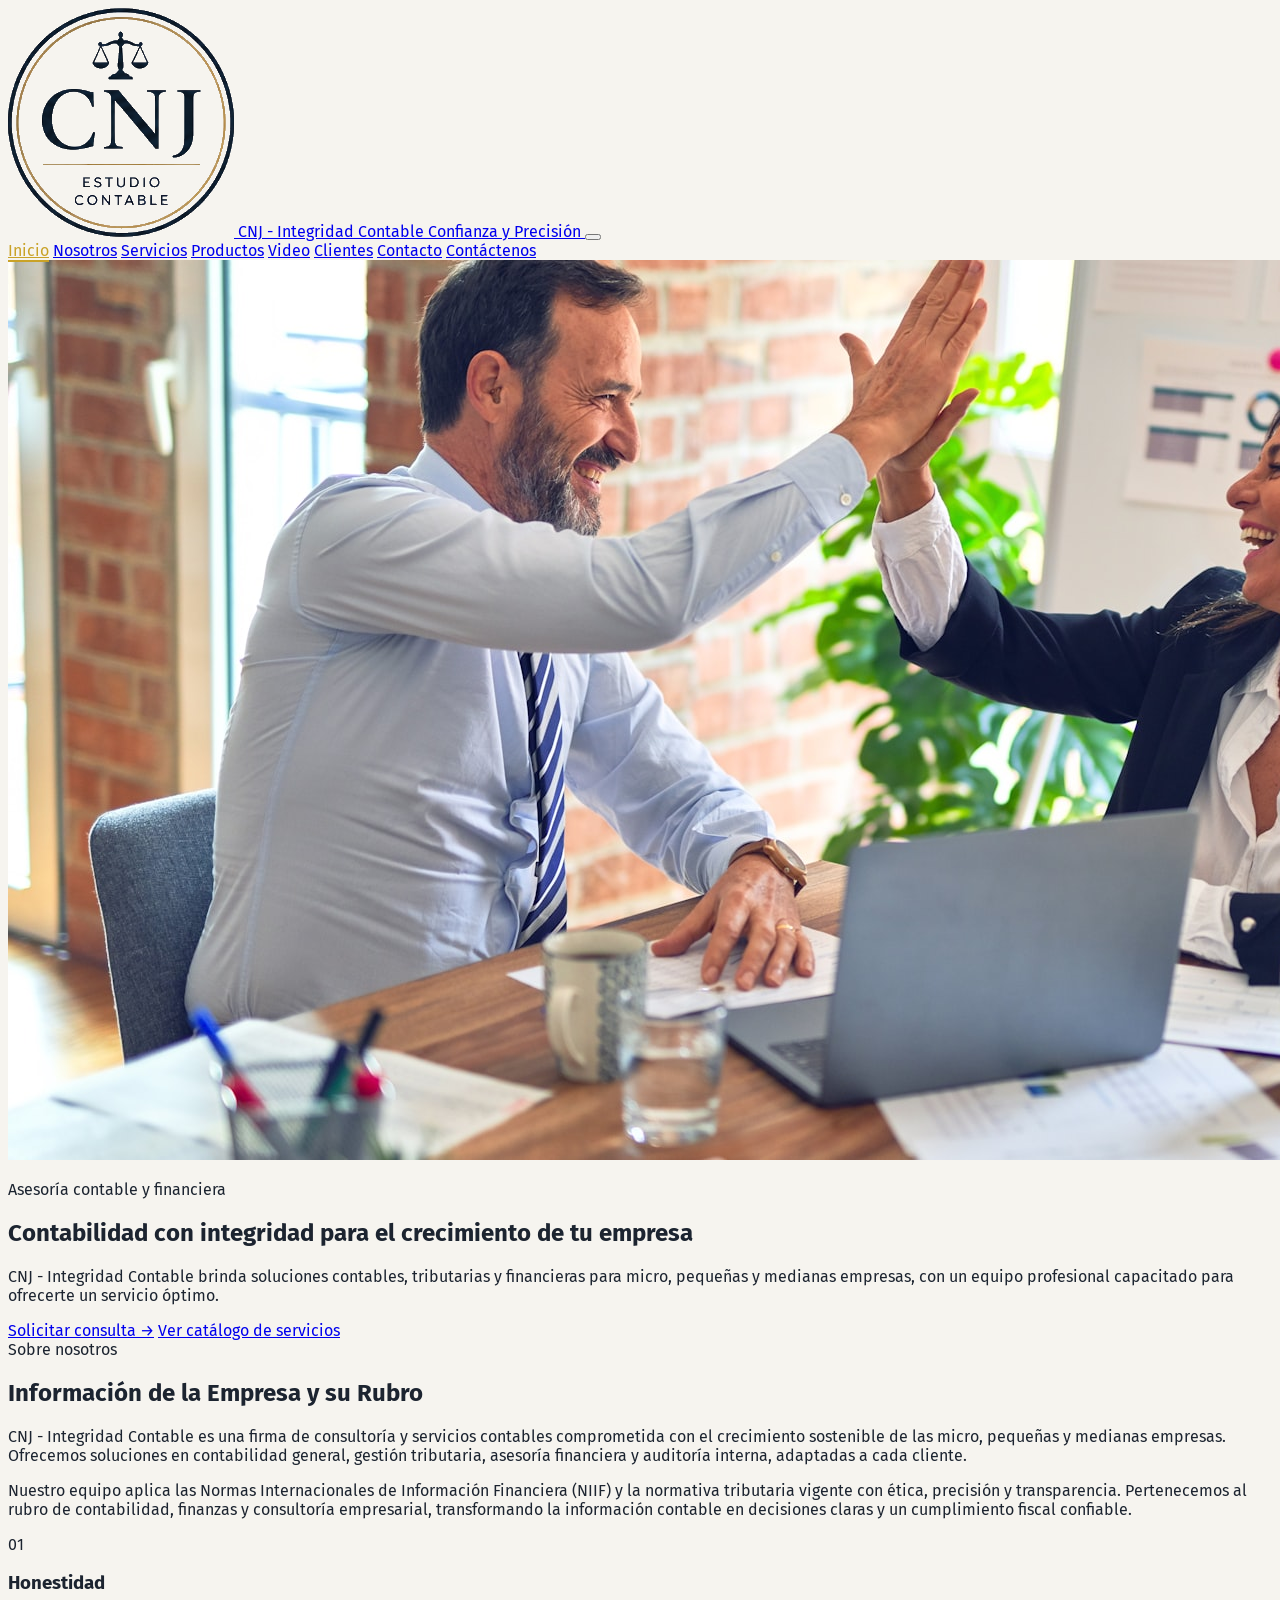
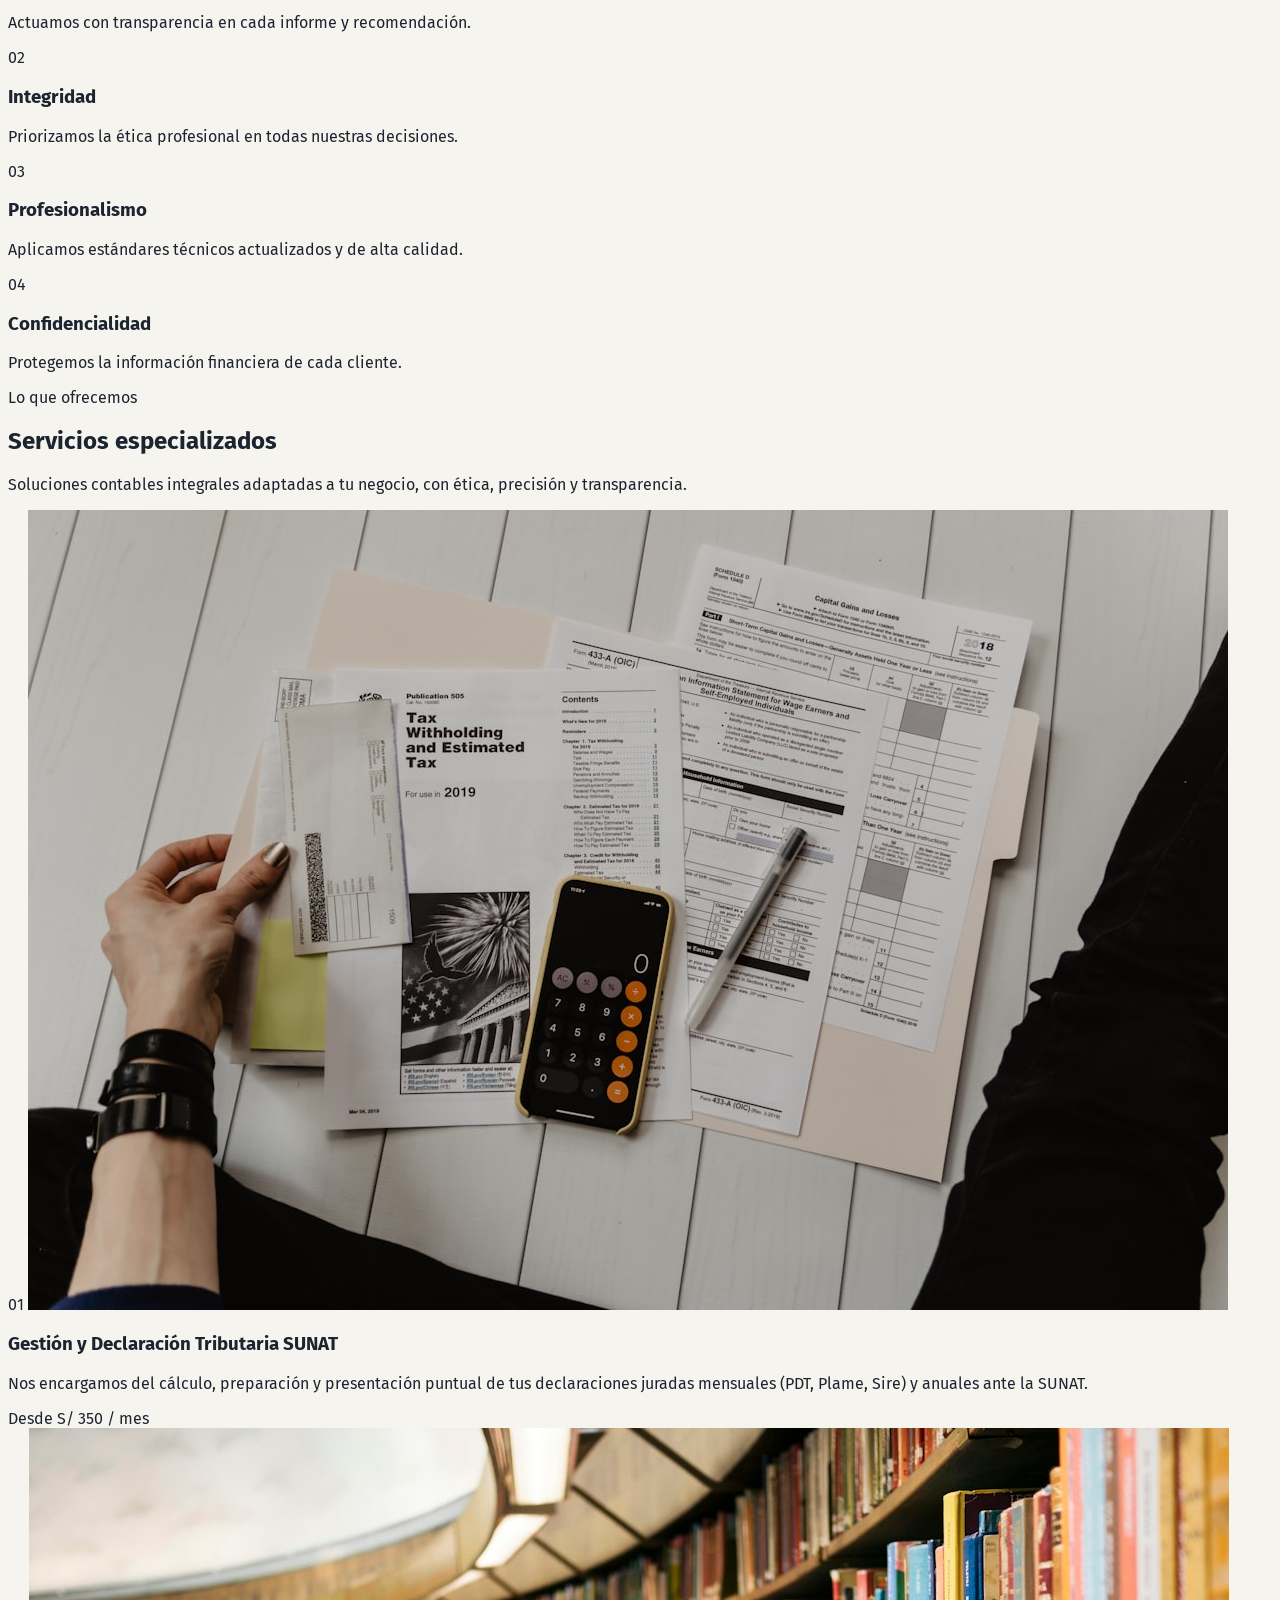
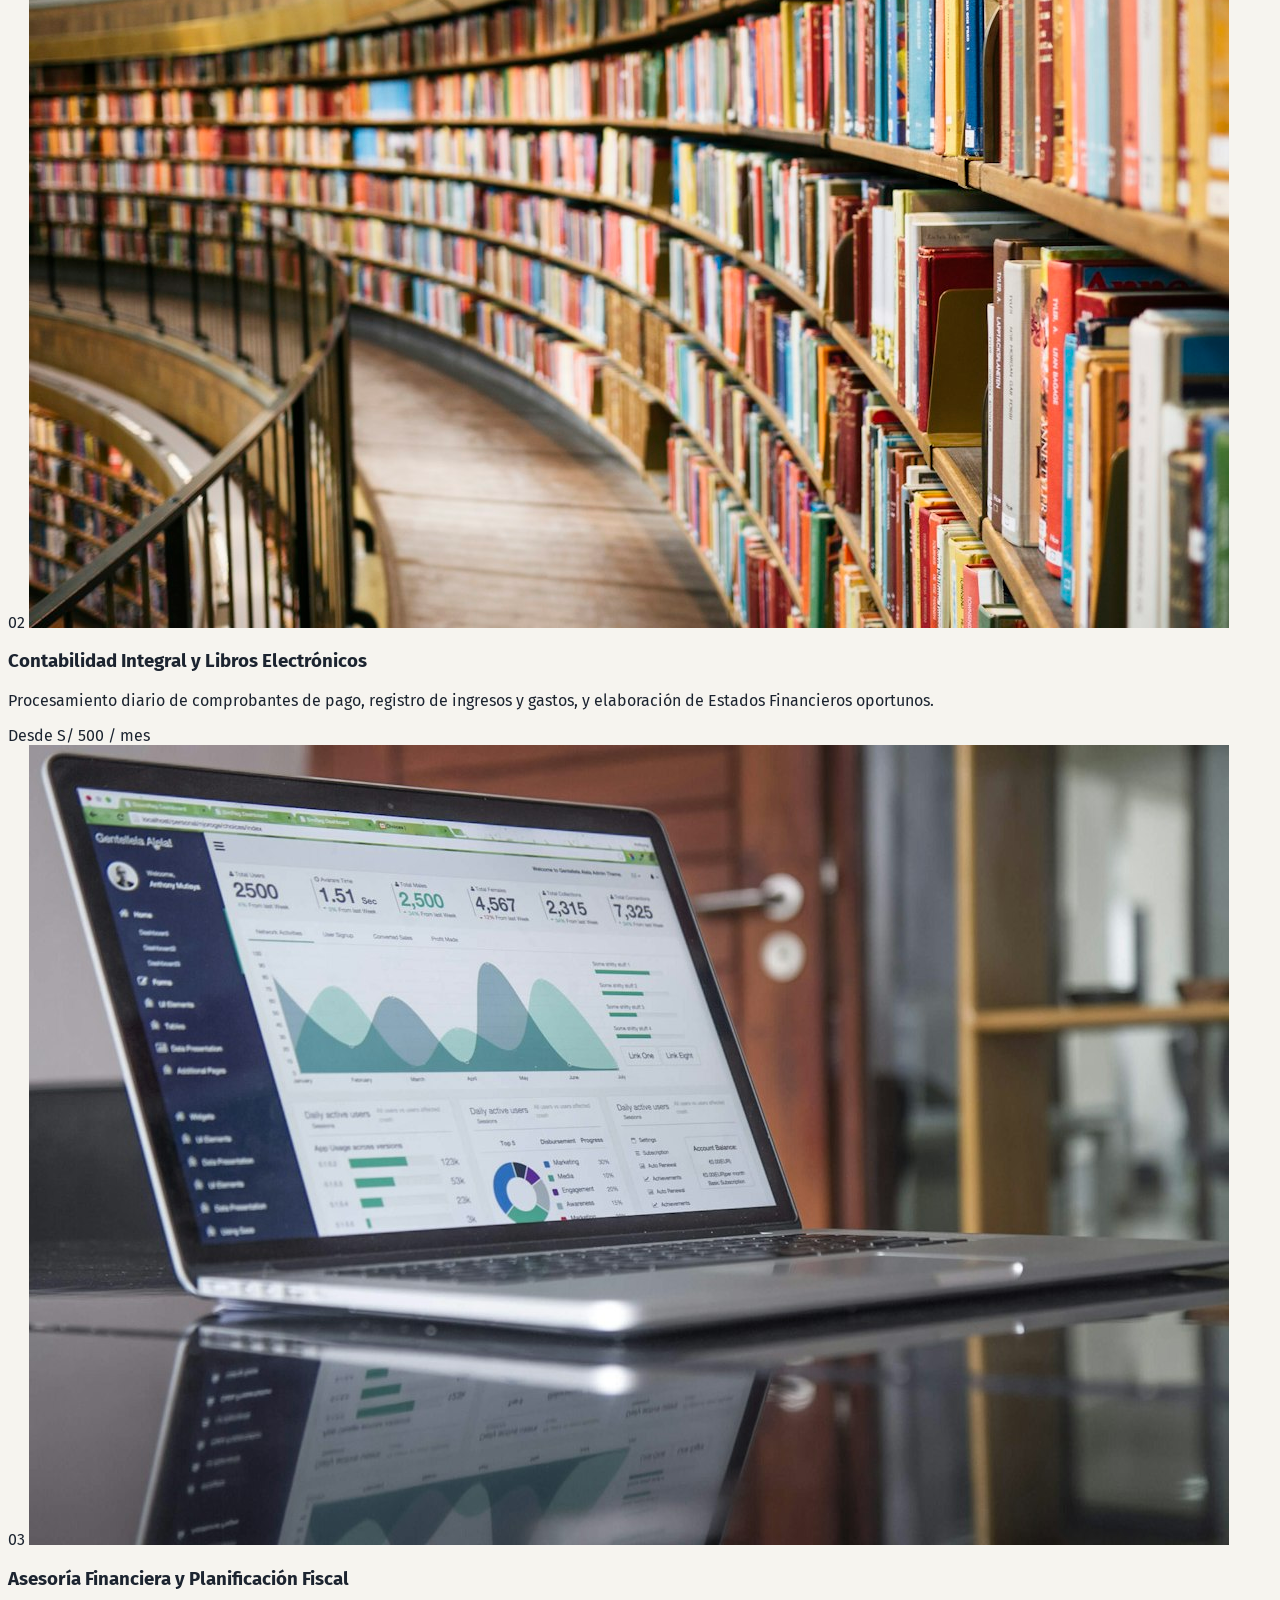
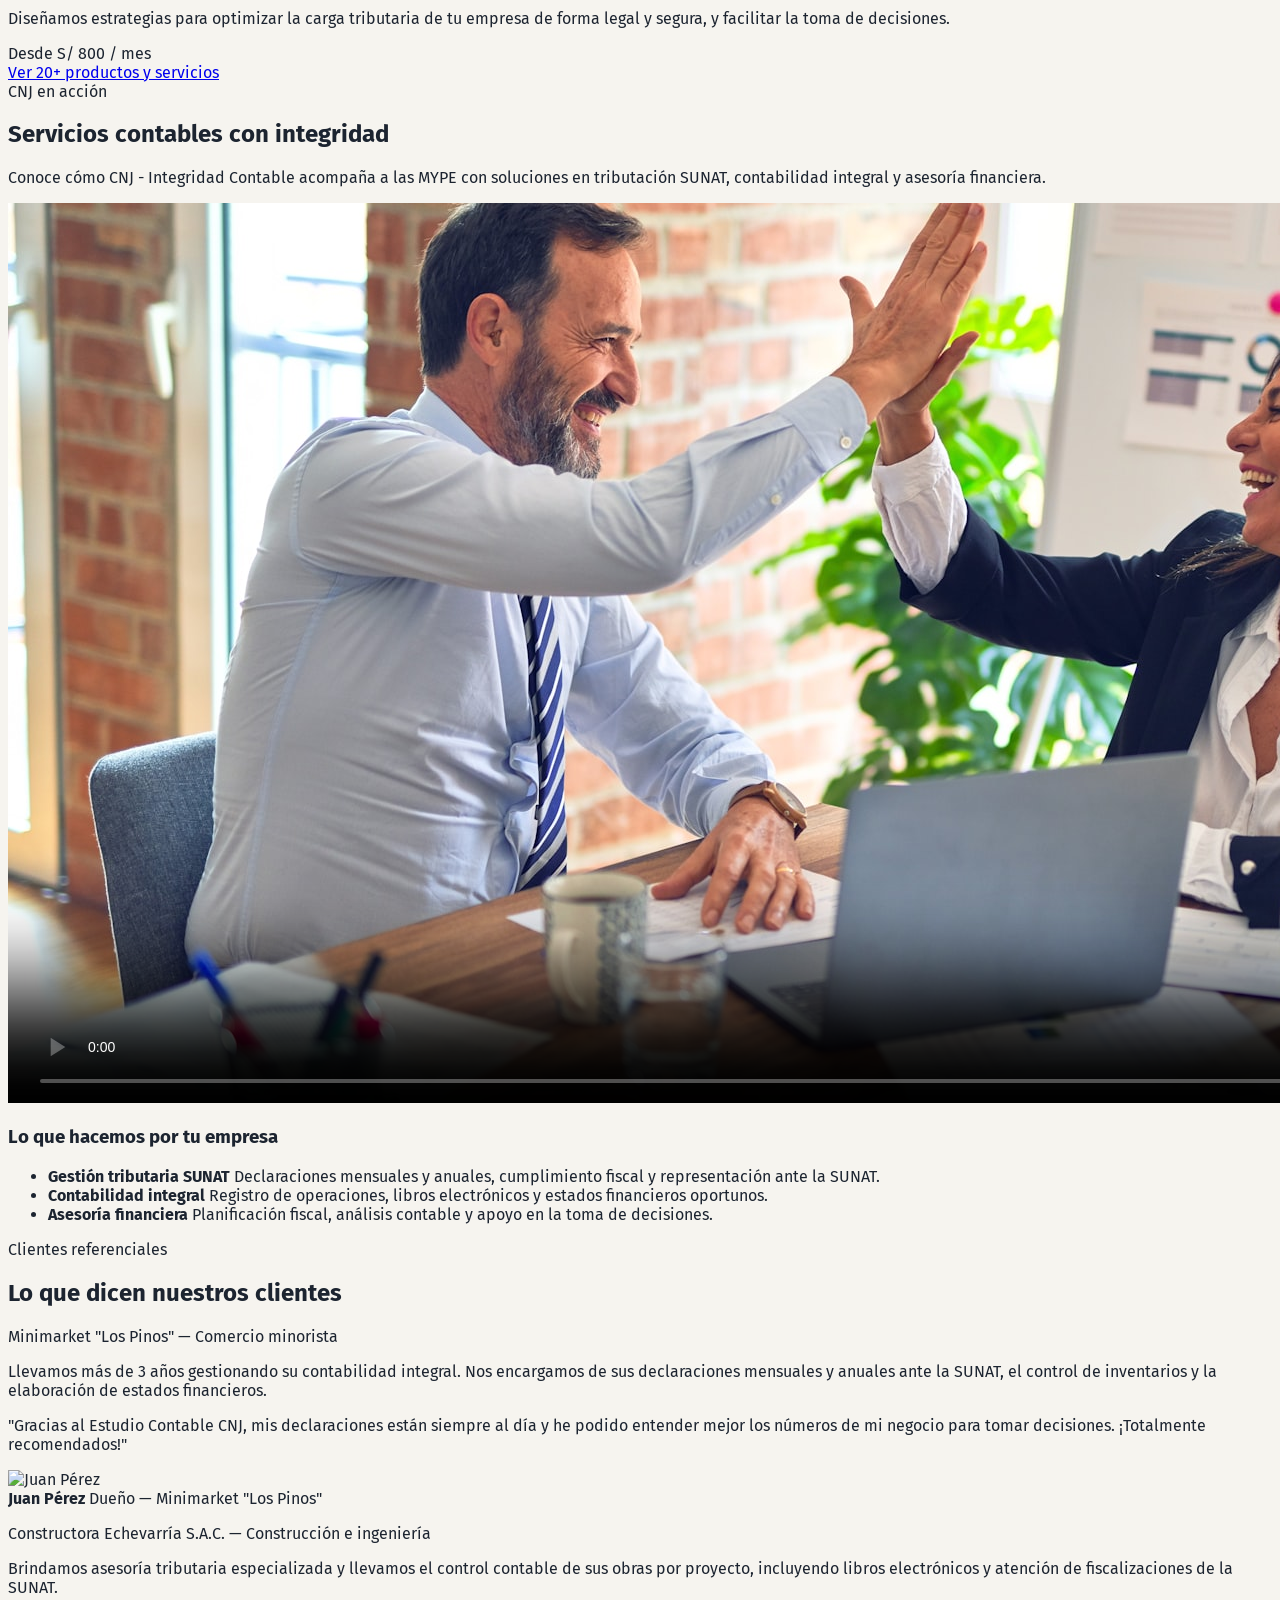
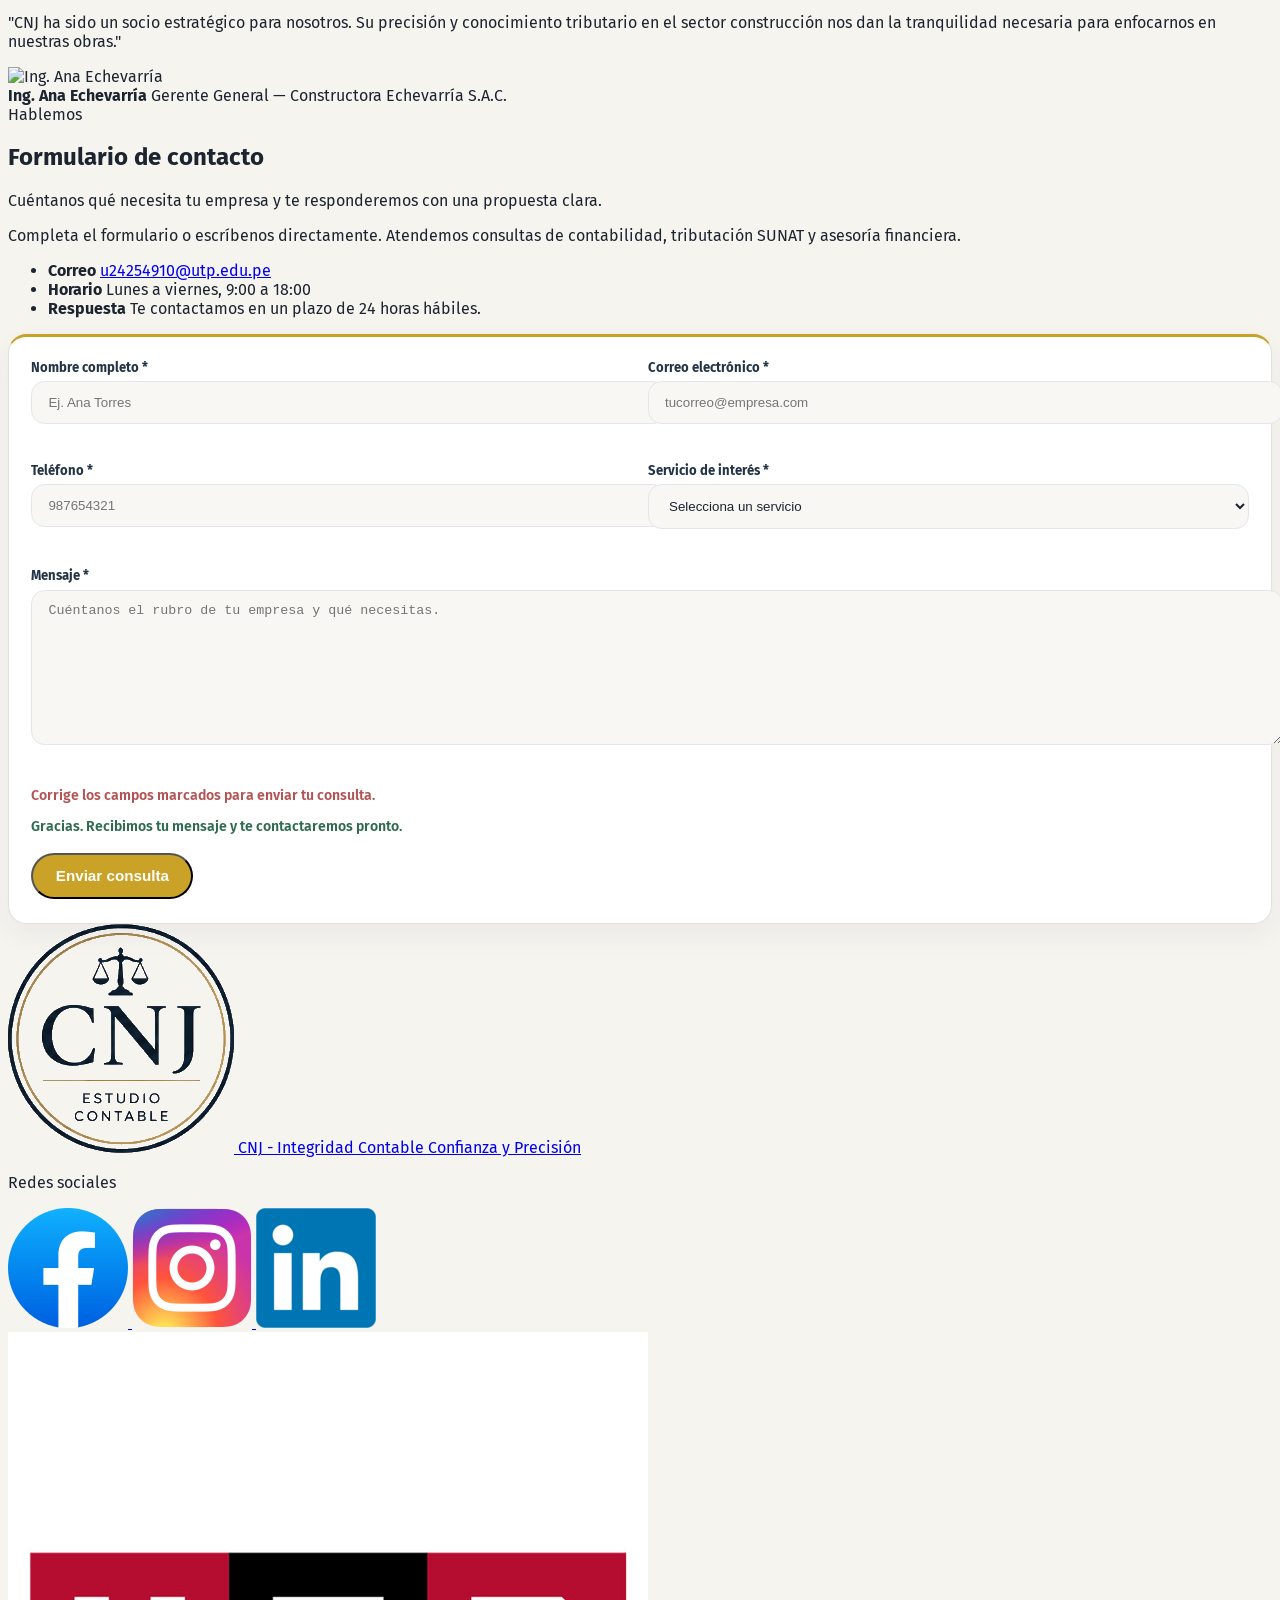
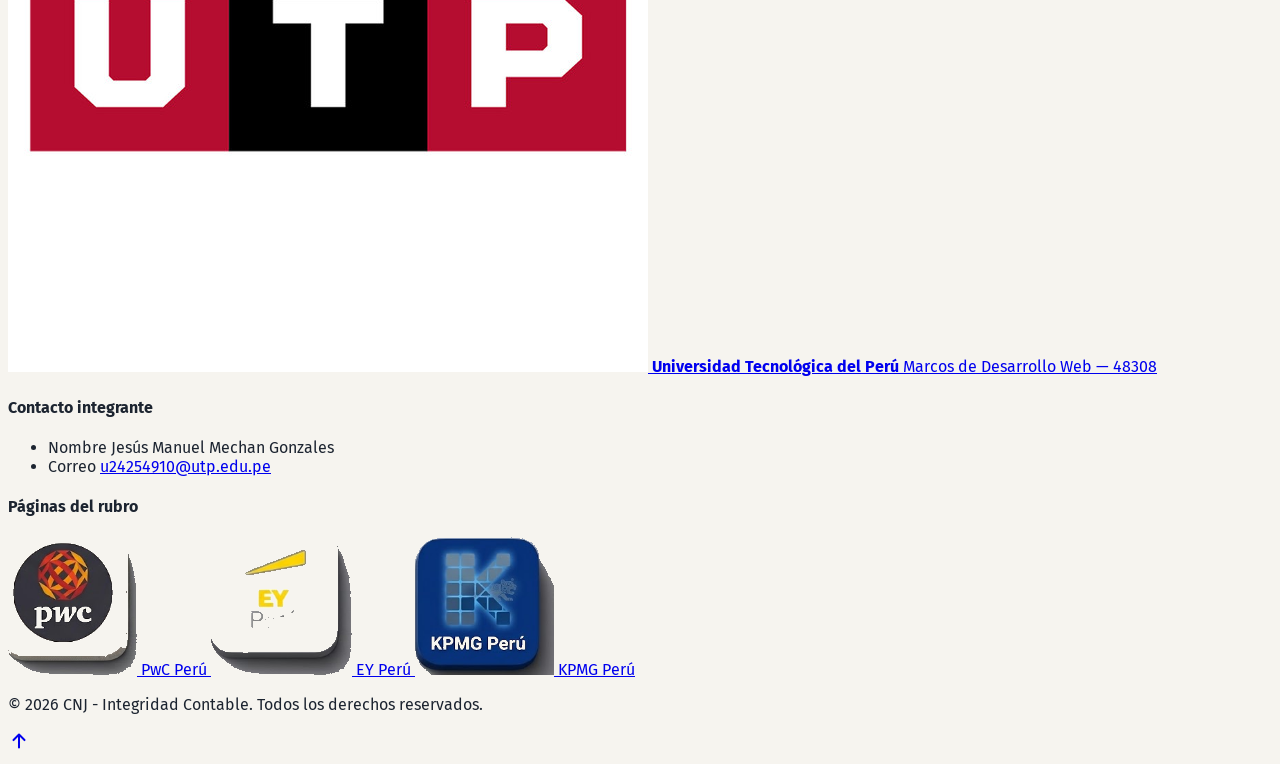
==== commit b960df31: "feat: add contact form section to index.html, update productos.html for consistent styling, and enha" ====
--- a/index.html
+++ b/index.html
@@ -27,7 +27,7 @@
       },
     };
   </script>
-  <link rel="stylesheet" href="css/styles.css">
+  <link rel="stylesheet" href="css/styles.css?v=28">
 </head>
 <body class="bg-[#f6f4ef] font-sans text-slate-800">
 
@@ -279,7 +279,125 @@
     </div>
   </section>
 
-  <footer class="relative border-t border-slate-200 bg-white pt-16" id="contacto">
+  <section class="bg-white py-20" id="contacto">
+    <div class="mx-auto max-w-6xl px-[4%]">
+      <div class="section-header mb-12 text-center">
+        <span class="mb-3 inline-block text-sm font-semibold uppercase tracking-wider text-gold">Hablemos</span>
+        <h2 class="text-3xl font-bold text-navy">Formulario de contacto</h2>
+        <p class="mx-auto mt-3 max-w-2xl text-slate-500">
+          Cuéntanos qué necesita tu empresa y te responderemos con una propuesta clara.
+        </p>
+      </div>
+
+      <div class="grid items-start gap-8 lg:grid-cols-5">
+        <aside class="contact-intro space-y-5 lg:col-span-2">
+          <p class="text-slate-500">
+            Completa el formulario o escríbenos directamente. Atendemos consultas de contabilidad,
+            tributación SUNAT y asesoría financiera.
+          </p>
+          <ul class="space-y-4">
+            <li class="border-l-4 border-gold pl-4">
+              <strong class="block text-navy">Correo</strong>
+              <a href="mailto:u24254910@utp.edu.pe" class="text-sm text-slate-500 hover:text-gold">u24254910@utp.edu.pe</a>
+            </li>
+            <li class="border-l-4 border-gold pl-4">
+              <strong class="block text-navy">Horario</strong>
+              <span class="text-sm text-slate-500">Lunes a viernes, 9:00 a 18:00</span>
+            </li>
+            <li class="border-l-4 border-gold pl-4">
+              <strong class="block text-navy">Respuesta</strong>
+              <span class="text-sm text-slate-500">Te contactamos en un plazo de 24 horas hábiles.</span>
+            </li>
+          </ul>
+        </aside>
+
+        <form id="contactForm" class="contact-form lg:col-span-3" novalidate>
+          <div class="contact-form__grid">
+            <div class="contact-field">
+              <label for="contactName">Nombre completo <span aria-hidden="true">*</span></label>
+              <input
+                type="text"
+                id="contactName"
+                name="nombre"
+                autocomplete="name"
+                required
+                minlength="3"
+                maxlength="60"
+                pattern="[A-Za-zÁÉÍÓÚÜÑáéíóúüñ ]{3,60}"
+                title="Solo letras y espacios (mínimo 3 caracteres)"
+                placeholder="Ej. Ana Torres"
+                inputmode="text"
+              >
+              <span class="contact-field__error" id="contactNameError" aria-live="polite"></span>
+            </div>
+            <div class="contact-field">
+              <label for="contactEmail">Correo electrónico <span aria-hidden="true">*</span></label>
+              <input
+                type="email"
+                id="contactEmail"
+                name="correo"
+                autocomplete="email"
+                required
+                maxlength="80"
+                pattern="[a-zA-Z0-9._%+\-]+@[a-zA-Z0-9.\-]+\.[a-zA-Z]{2,}"
+                title="Ingresa un correo válido, por ejemplo nombre@empresa.com"
+                placeholder="tucorreo@empresa.com"
+                inputmode="email"
+              >
+              <span class="contact-field__error" id="contactEmailError" aria-live="polite"></span>
+            </div>
+            <div class="contact-field">
+              <label for="contactPhone">Teléfono <span aria-hidden="true">*</span></label>
+              <input
+                type="tel"
+                id="contactPhone"
+                name="telefono"
+                autocomplete="tel"
+                required
+                minlength="9"
+                maxlength="9"
+                pattern="[0-9]{9}"
+                title="Solo números: 9 dígitos (ej. 987654321)"
+                placeholder="987654321"
+                inputmode="numeric"
+              >
+              <span class="contact-field__error" id="contactPhoneError" aria-live="polite"></span>
+            </div>
+            <div class="contact-field">
+              <label for="contactService">Servicio de interés <span aria-hidden="true">*</span></label>
+              <select id="contactService" name="servicio" required title="Selecciona un servicio">
+                <option value="" disabled selected>Selecciona un servicio</option>
+                <option value="tributario">Gestión y declaración tributaria SUNAT</option>
+                <option value="contabilidad">Contabilidad integral y libros electrónicos</option>
+                <option value="financiero">Asesoría financiera y planificación fiscal</option>
+                <option value="otro">Otro servicio del catálogo</option>
+              </select>
+              <span class="contact-field__error" id="contactServiceError" aria-live="polite"></span>
+            </div>
+            <div class="contact-field contact-field--full">
+              <label for="contactMessage">Mensaje <span aria-hidden="true">*</span></label>
+              <textarea
+                id="contactMessage"
+                name="mensaje"
+                rows="5"
+                required
+                minlength="15"
+                maxlength="500"
+                title="Escribe tu consulta (mínimo 15 caracteres)"
+                placeholder="Cuéntanos el rubro de tu empresa y qué necesitas."
+              ></textarea>
+              <span class="contact-field__error" id="contactMessageError" aria-live="polite"></span>
+            </div>
+          </div>
+          <p class="contact-form__error hidden" id="contactError" role="alert">Corrige los campos marcados para enviar tu consulta.</p>
+          <p class="contact-form__success hidden" id="contactSuccess" role="status">Gracias. Recibimos tu mensaje y te contactaremos pronto.</p>
+          <button type="submit" class="contact-form__submit">Enviar consulta</button>
+        </form>
+      </div>
+    </div>
+  </section>
+
+  <footer class="relative border-t border-slate-200 bg-white pt-16">
     <div class="absolute inset-x-0 top-0 h-1 bg-gradient-to-r from-gold via-[#dbb84a] to-transparent"></div>
     <div class="mx-auto grid max-w-6xl gap-10 px-[4%] pb-10 lg:grid-cols-3">
       <div>
@@ -354,6 +472,6 @@
     </svg>
   </a>
 
-  <script src="js/main.js"></script>
+  <script src="js/main.js?v=7"></script>
 </body>
 </html>
--- a/css/styles.css
+++ b/css/styles.css
@@ -199,54 +199,61 @@
 }
 
 .catalog-section {
-  padding: 3.5rem 0 5rem;
+  padding: 5rem 0;
   background: #f6f4ef;
 }
 
 .catalog-head {
-  margin-bottom: 1.5rem;
+  margin-bottom: 2.5rem;
+  text-align: center;
+}
+
+.catalog-kicker {
+  display: inline-block;
+  margin-bottom: 0.75rem;
+  color: var(--gold);
+  font-size: 0.875rem;
+  font-weight: 600;
+  letter-spacing: 0.06em;
+  text-transform: uppercase;
 }
 
 .catalog-head h1 {
   color: var(--navy);
-  font-size: clamp(1.7rem, 3vw, 2.15rem);
+  font-size: 1.875rem;
   font-weight: 700;
   line-height: 1.2;
 }
 
 .catalog-head p {
-  margin-top: 0.4rem;
+  margin: 0.75rem auto 0;
+  max-width: 40rem;
   color: #64748b;
-  font-size: 0.98rem;
 }
 
 .results-count {
-  margin: 0;
+  display: block;
+  margin-top: 0.65rem;
   color: var(--navy);
   font-size: 0.9rem;
   font-weight: 600;
 }
 
-.results-count::before {
-  content: "·";
-  margin: 0 0.45rem;
-  color: #c3bbae;
-}
+.results-count::before { content: none; }
 
 .catalog-panel {
   display: grid;
   gap: 1.1rem;
-  margin-bottom: 2rem;
-  padding: 1.15rem 1.2rem 1.25rem;
-  border: 1px solid #e6e2d8;
-  border-radius: 1.15rem;
+  margin-bottom: 2.5rem;
+  padding: 1.25rem;
+  border: 1px solid #e2e8f0;
+  border-radius: 1rem;
   background: #fff;
-  box-shadow: 0 10px 28px rgba(36, 52, 71, 0.06);
 }
 
 .catalog-panel__row {
   display: grid;
-  gap: 0.7rem;
+  gap: 0.75rem;
 }
 
 .search-actions {
@@ -265,6 +272,7 @@
 
 .search-field {
   position: relative;
+  flex: 1;
   min-width: 0;
 }
 
@@ -386,97 +394,11 @@
   gap: 1.5rem;
 }
 
-.catalog-card {
-  display: flex;
-  height: 100%;
-  flex-direction: column;
-  overflow: hidden;
-  border: 1px solid #e6e2d8;
-  border-radius: 1rem;
-  background: #fff;
-  box-shadow: 0 8px 20px rgba(36, 52, 71, 0.05);
-  transition: transform 0.25s ease, box-shadow 0.25s ease;
-}
-
-.catalog-card:hover {
-  transform: translateY(-4px);
-  box-shadow: 0 16px 32px rgba(36, 52, 71, 0.1);
-}
-
-.catalog-card__media {
-  position: relative;
-  overflow: hidden;
-}
-
-.catalog-card__media img {
-  display: block;
-  width: 100%;
-  height: 11.5rem;
-  object-fit: cover;
-}
-
-.catalog-card__num {
-  position: absolute;
-  top: 0.85rem;
-  left: 0.85rem;
-  border-radius: 999px;
-  background: var(--navy);
-  padding: 0.2rem 0.65rem;
-  color: #fff;
-  font-size: 0.72rem;
-  font-weight: 700;
-}
-
-.catalog-card__body {
-  display: flex;
-  flex: 1;
-  flex-direction: column;
-  padding: 1.35rem 1.35rem 1.4rem;
-}
-
-.catalog-card__tag {
-  margin-bottom: 0.55rem;
-  color: var(--gold-700);
-  font-size: 0.72rem;
-  font-weight: 700;
-  letter-spacing: 0.08em;
-  text-transform: uppercase;
-}
-
-.catalog-card__body h3 {
-  color: var(--navy);
-  font-size: 1.1rem;
-  font-weight: 700;
-  line-height: 1.35;
-}
-
-.catalog-card__body p {
-  margin-top: 0.55rem;
-  flex: 1;
-  color: #64748b;
-  font-size: 0.9rem;
-  line-height: 1.55;
-}
-
-.catalog-card__footer {
-  display: flex;
-  align-items: center;
-  justify-content: space-between;
-  gap: 0.75rem;
-  margin-top: 1.1rem;
-}
-
-.catalog-card__price {
-  color: var(--gold);
-  font-size: 0.95rem;
-  font-weight: 700;
-}
-
 .catalog-card__cta {
   display: inline-flex;
   border-radius: 999px;
   background: var(--gold);
-  padding: 0.45rem 0.95rem;
+  padding: 0.4rem 0.9rem;
   color: #fff;
   font-size: 0.82rem;
   font-weight: 600;
@@ -504,8 +426,109 @@
   .catalog-grid { grid-template-columns: repeat(2, 1fr); }
 }
 
+@media (min-width: 768px) {
+  .catalog-panel__row {
+    grid-template-columns: minmax(0, 1fr) auto;
+    align-items: center;
+  }
+}
+
 @media (min-width: 1024px) {
   .catalog-grid { grid-template-columns: repeat(3, 1fr); }
+}
+
+.contact-form {
+  padding: 1.4rem 1.4rem 1.5rem;
+  border: 1px solid #e6e2d8;
+  border-top: 3px solid var(--gold);
+  border-radius: 1.15rem;
+  background: #fff;
+  box-shadow: 0 10px 28px rgba(36, 52, 71, 0.06);
+}
+
+.contact-form__grid {
+  display: grid;
+  gap: 1rem;
+}
+
+.contact-field label {
+  display: block;
+  margin-bottom: 0.4rem;
+  color: var(--navy);
+  font-size: 0.82rem;
+  font-weight: 700;
+}
+
+.contact-field input,
+.contact-field select,
+.contact-field textarea {
+  width: 100%;
+  border: 1px solid #e2e6ec;
+  border-radius: 0.85rem;
+  padding: 0.8rem 1rem;
+  outline: none;
+  background: #f8f7f4;
+  color: #1c2430;
+  transition: border-color 0.2s, box-shadow 0.2s, background 0.2s;
+}
+
+.contact-field textarea { resize: vertical; min-height: 8rem; }
+
+.contact-field input:focus,
+.contact-field select:focus,
+.contact-field textarea:focus {
+  border-color: var(--navy);
+  background: #fff;
+  box-shadow: 0 0 0 3px rgba(36, 52, 71, 0.12);
+}
+
+.contact-field input.is-invalid,
+.contact-field select.is-invalid,
+.contact-field textarea.is-invalid {
+  border-color: #b45353;
+  background: #fff7f7;
+  box-shadow: 0 0 0 3px rgba(180, 83, 83, 0.12);
+}
+
+.contact-field__error {
+  display: block;
+  min-height: 1.1rem;
+  margin-top: 0.35rem;
+  color: #b45353;
+  font-size: 0.78rem;
+  font-weight: 600;
+  line-height: 1.3;
+}
+
+.contact-form__error {
+  margin: 0.9rem 0 0;
+  color: #b45353;
+  font-size: 0.88rem;
+  font-weight: 600;
+}
+
+.contact-form__success {
+  margin: 0.9rem 0 0;
+  color: #2f6b4f;
+  font-size: 0.88rem;
+  font-weight: 600;
+}
+
+.contact-form__submit {
+  margin-top: 1.1rem;
+  border-radius: 999px;
+  background: var(--gold);
+  padding: 0.8rem 1.4rem;
+  color: #fff;
+  font-size: 0.95rem;
+  font-weight: 700;
+}
+
+.contact-form__submit:hover { background: var(--gold-700); }
+
+@media (min-width: 640px) {
+  .contact-form__grid { grid-template-columns: repeat(2, 1fr); }
+  .contact-field--full { grid-column: 1 / -1; }
 }
 
 @media (max-width: 1279px) {
